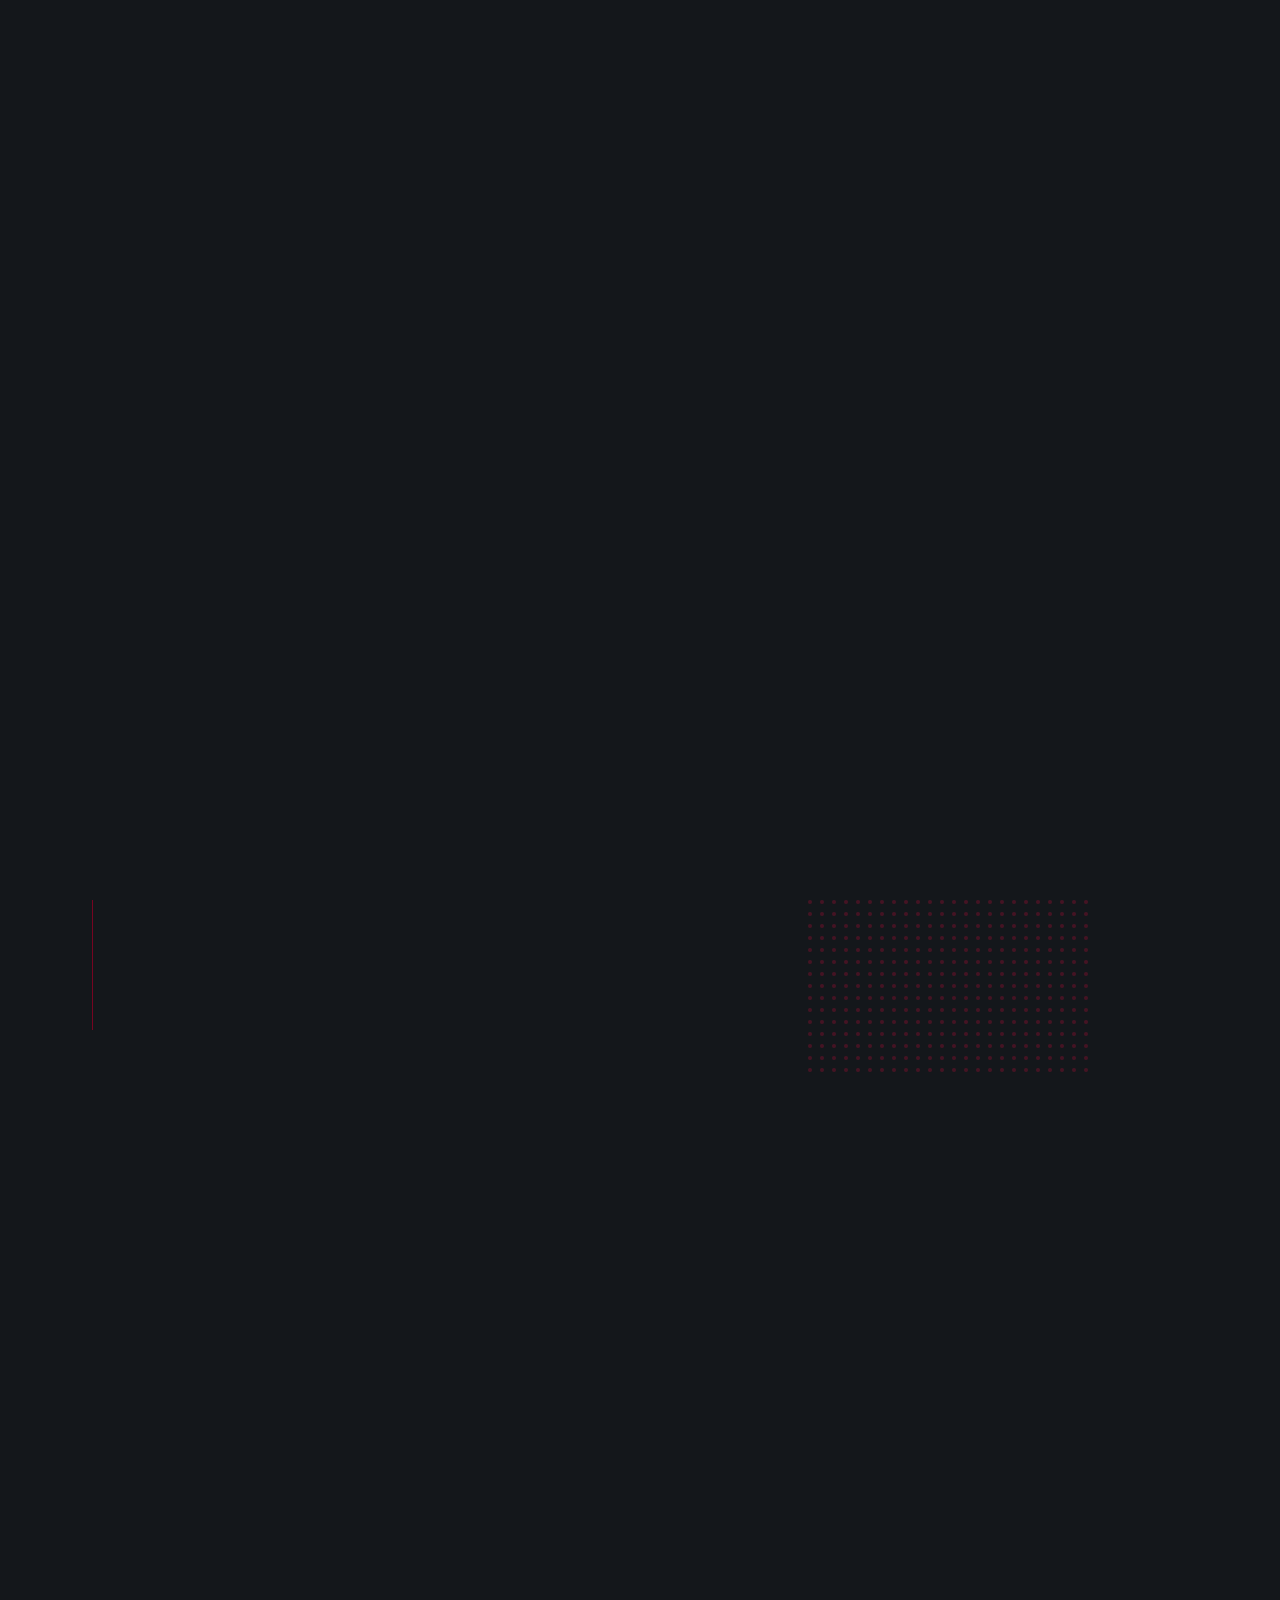
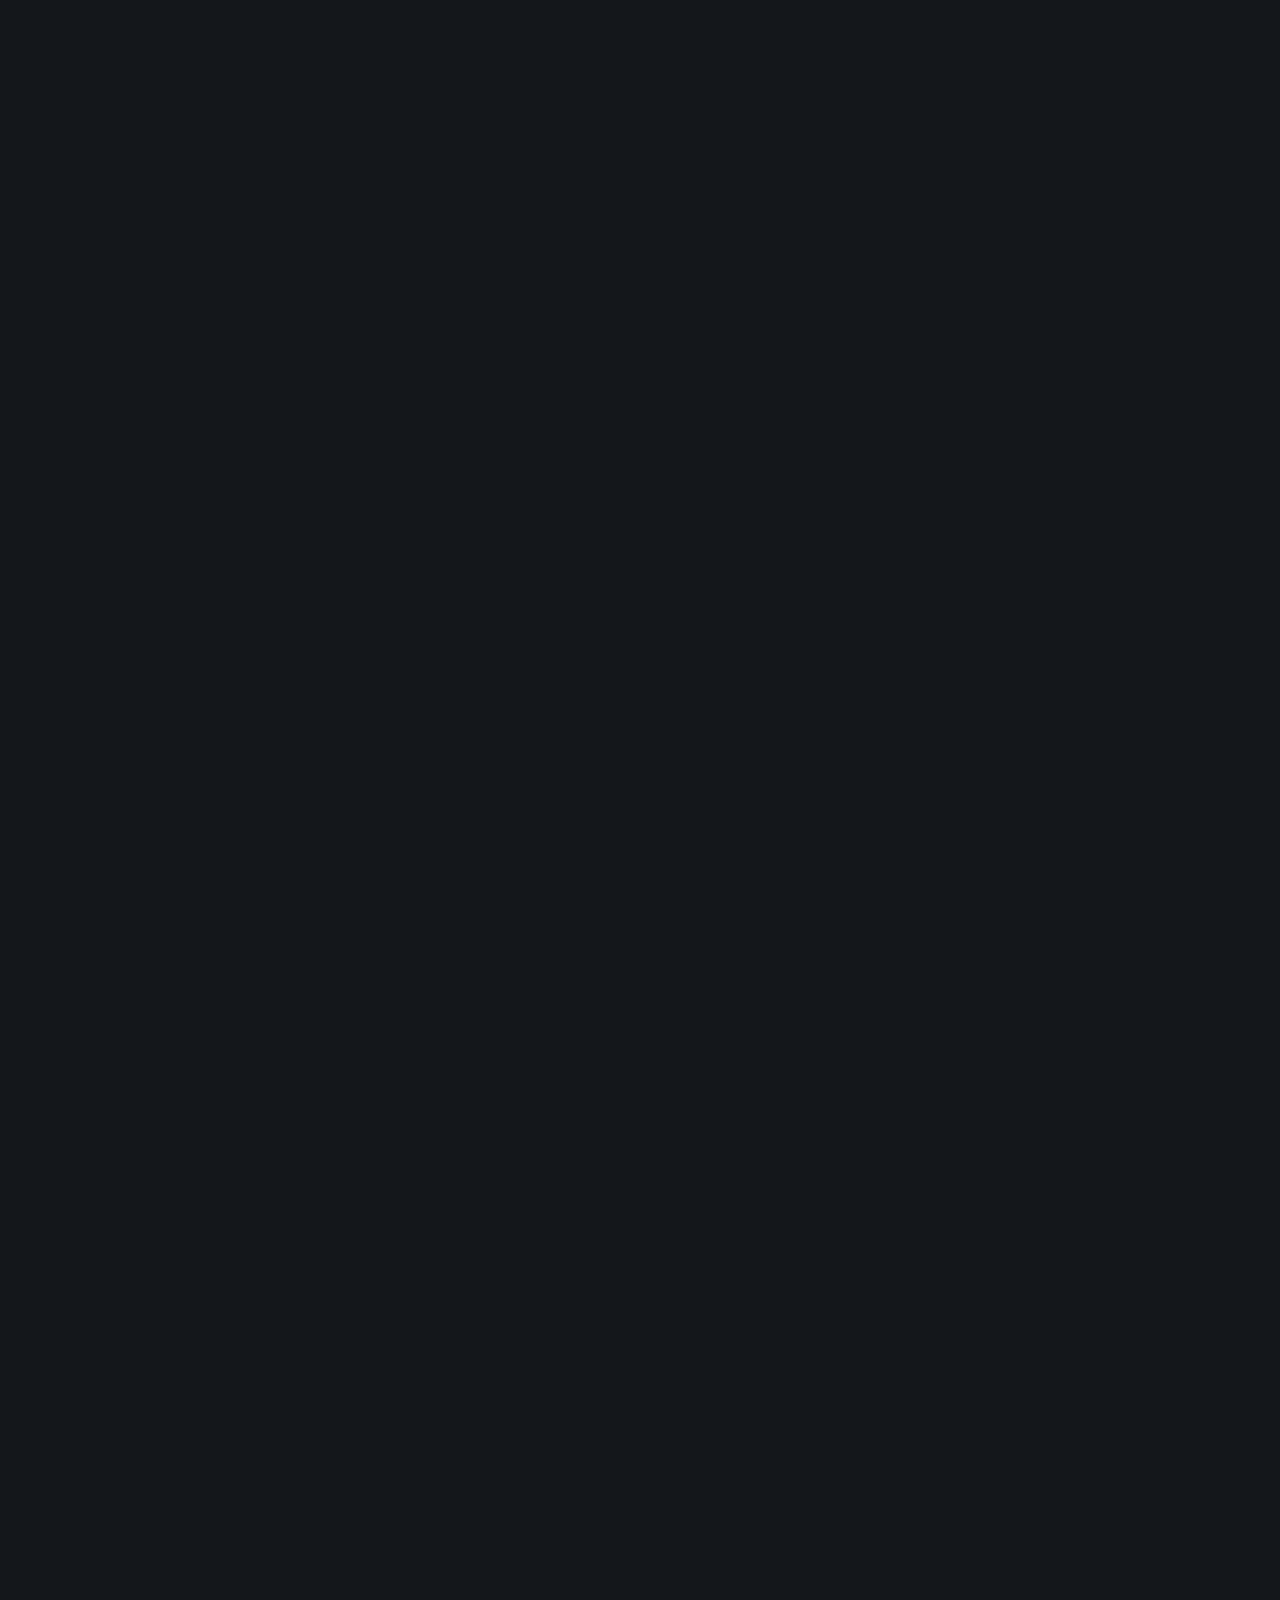
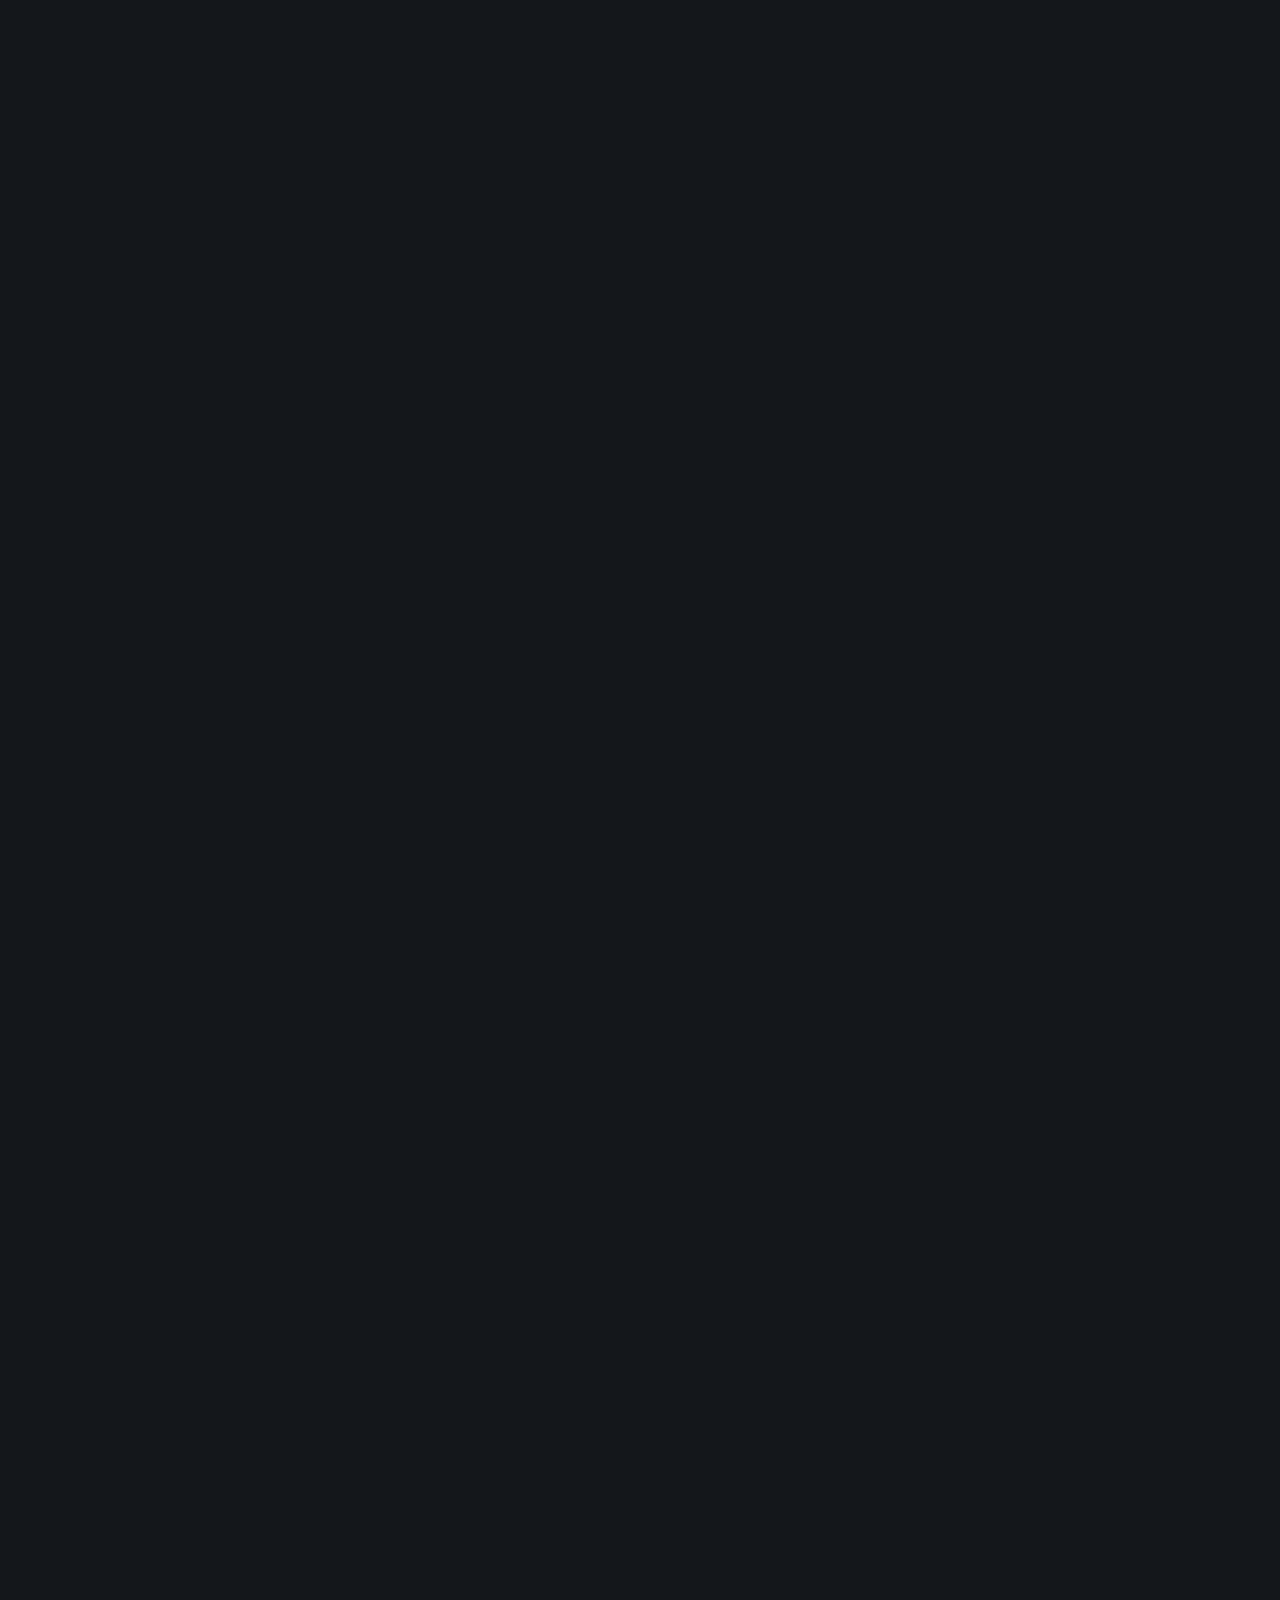
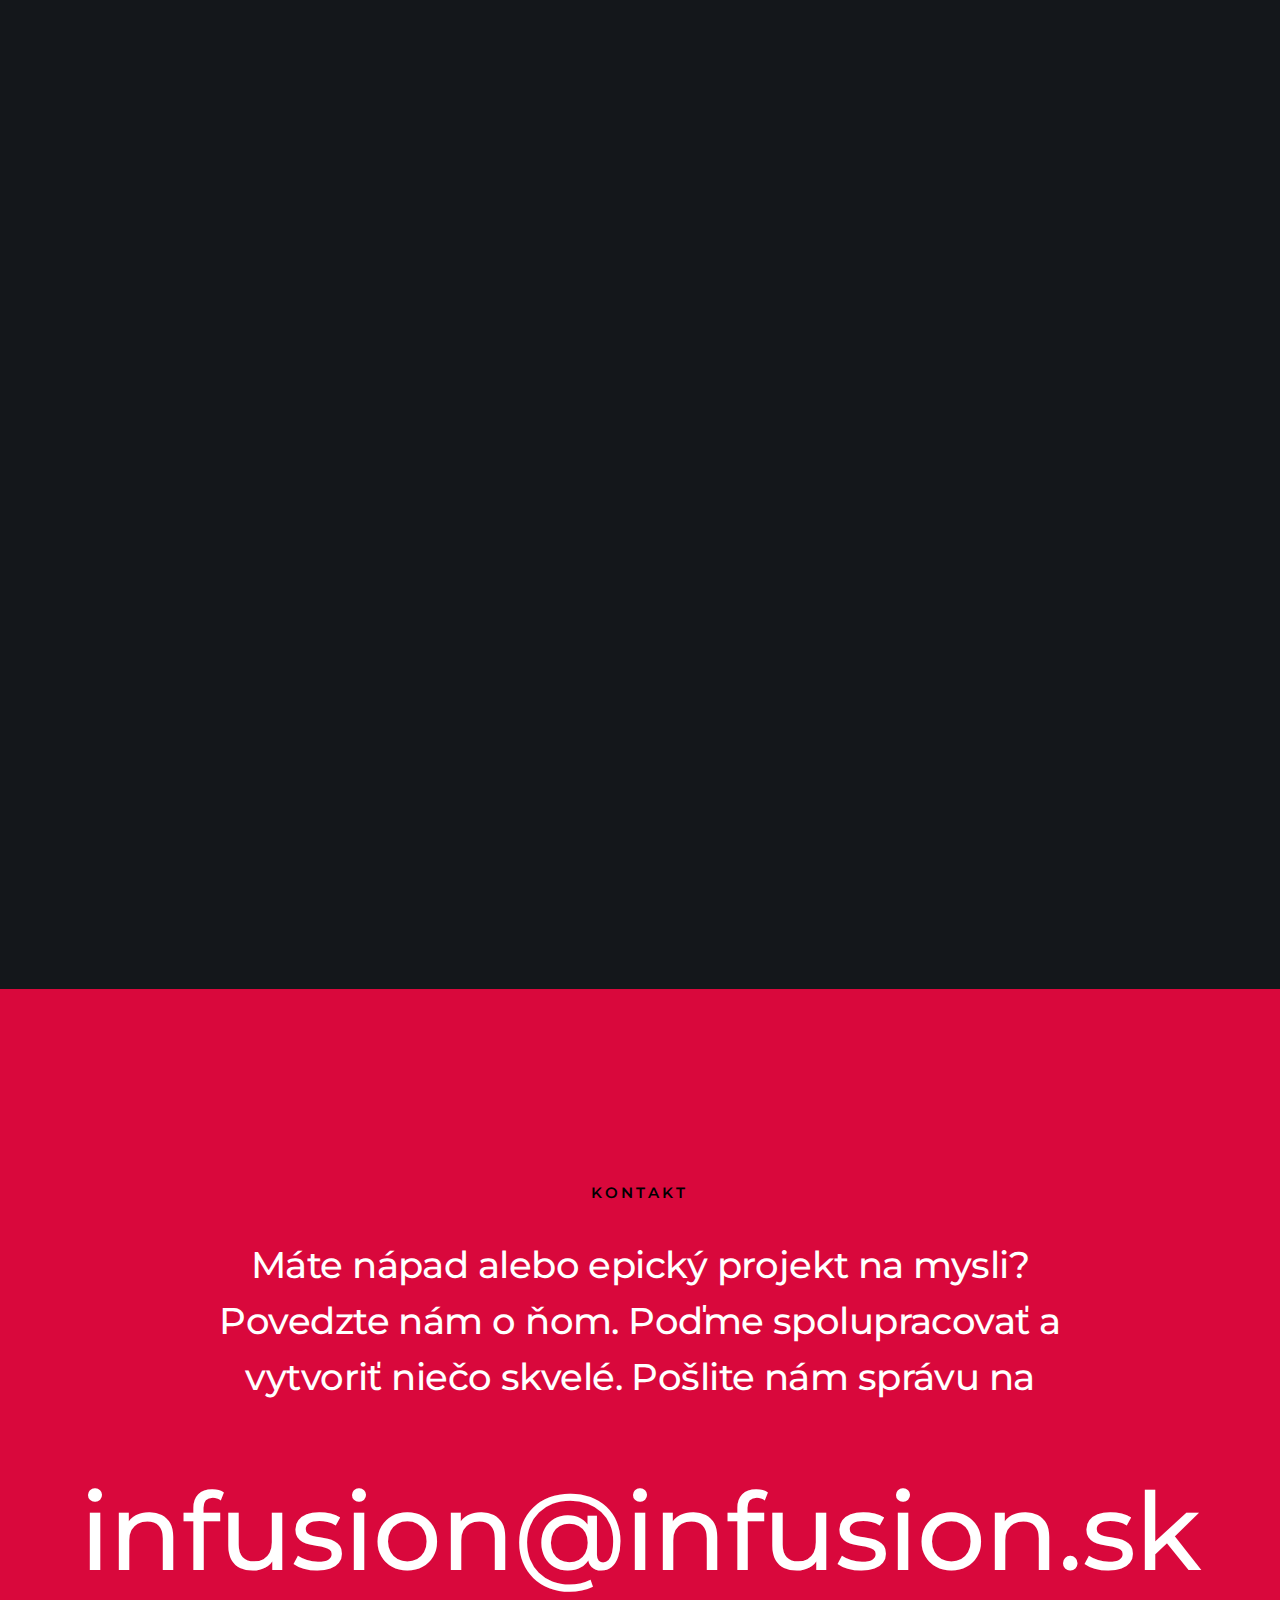
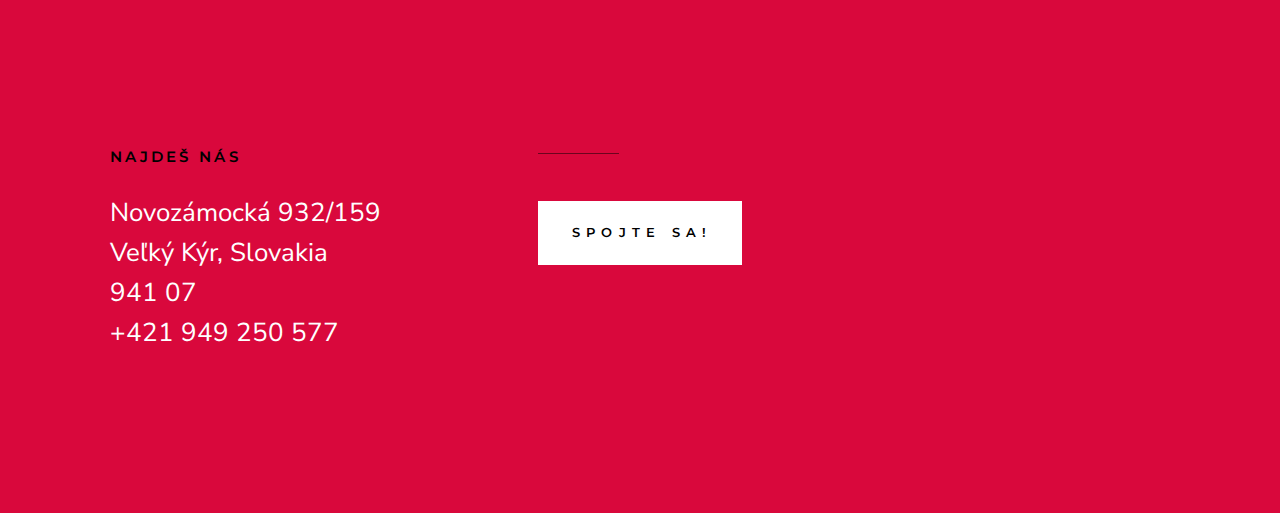
==== index.html @ 1649aeca "email update in the footer" ====
<!DOCTYPE html>
<html class="no-js" lang="sk">
<head>

    <!--- basic page needs
    ================================================== -->
    <meta charset="utf-8">
    <title>Infusion</title>
    <meta name="description" content="">
    <meta name="viewport" content="width=device-width, initial-scale=1.0">
    <title>Language Toggle</title>
    <link rel="stylesheet" href="styles.css">
    <meta name="author" content="">

    <!-- mobile specific metas
    ================================================== -->
    <meta name="viewport" content="width=device-width, initial-scale=1">

    <!-- CSS
    ================================================== -->
    <link rel="stylesheet" href="css/styles.css">
    <link rel="stylesheet" href="css/vendor.css">

    <!-- script
    ================================================== -->
    <script src="js/modernizr.js"></script>
    <script defer src="js/fontawesome/all.min.js"></script>

    <!-- favicons
    ================================================== -->
    <link rel="apple-touch-icon" sizes="180x180" href="apple-touch-icon.png">
    <link rel="icon" type="image/png" sizes="32x32" href="favicon-32x32.png">
    <link rel="icon" type="image/png" sizes="16x16" href="favicon-16x16.png">
    <link rel="manifest" href="site.webmanifest">

</head>

<body id="top">


    <!-- preloader
    ================================================== -->
    <div id="preloader">
        <div id="loader" class="dots-fade">
            <div></div>
            <div></div>
            <div></div>
        </div>
    </div>


    <!-- header
    ================================================== -->
    <header class="s-header">

        <div class="s-header__logo">
            <a href="index_sk.html">
                <img src="images/white_infusion.svg" alt="Homepage">
            </a>
        </div>

        <div class="s-header__content">
    
            <nav class="s-header__nav-wrap">
                <ul class="s-header__nav">
                    <li><a class="smoothscroll" href="#hero" title="Intro">Domov</a></li>
                    <li><a class="smoothscroll" href="#about" title="About">O nás</a></li>
                    <li><a class="smoothscroll" href="#services" title="Services">Služby</a></li>
                    <!-- <li><a class="smoothscroll" href="#portfolio" title="Works">Naše Práce</a></li> -->
                    <li><a class="smoothscroll" href="#Contact" title="Contact">Kontakt</a></li>
                    <!-- <li><a  href="index_en.html" title="English">ENG</a></li> -->
                </ul>
            </nav> <!-- end s-header__nav-wrap -->

            <a href="mailto:infusion@infusion.sk" class="btn btn--primary btn--small">
                <svg xmlns="http://www.w3.org/2000/svg" width="24" height="24" viewBox="0 0 24 24"><path d="M24 0l-6 22-8.129-7.239 7.802-8.234-10.458 7.227-7.215-1.754 24-12zm-15 16.668v7.332l3.258-4.431-3.258-2.901z"/></svg>
                Kontaktujte nás
            </a>

        </div> <!-- end header-content -->

        <a class="s-header__menu-toggle" href="#0"><span>Menu</span></a>

    </header> <!-- end s-header -->


    <!-- hero
    ================================================== -->
    <section id="hero" class="s-hero target-section">

        <div class="s-hero__bg">
            <div class="gradient-overlay"></div>
        </div>

        <div class="row s-hero__content">
            <div class="column">

                <h1>Ahoj.</h1>
                <div class="s-hero__content-about">

                    <p>
                    Vitajte v Infusion!<br>
                    Vytvárame <b>Web stránky</b>,<br>
                    vlastný dizajn pre <b>Logo</b> a <b>Vizitku</b><br>
                    A tiež pomôžeme s 
                     <b>Dátovou Analýzou.</b>
                    </p>
                    <footer>
                        <div class="s-hero__content-social">
                            <!-- <a href="#0"><i class="fab fa-facebook-f" aria-hidden="true"></i></a> -->
                            <!-- <a href="#0"><i class="fab fa-twitter" aria-hidden="true"></i></a> -->
                            <!-- <a href="#0"><i class="fab fa-instagram" aria-hidden="true"></i></a> -->
                            <!-- <a href="#0"><i class="fab fa-dribbble" aria-hidden="true"></i></a> -->
                        </div>
                    </footer>
                </div>

            </div>
        </div>
<!-- 
        <div class="s-hero__video">
            <a class="s-hero__video-link" href="https://player.vimeo.com/video/117310401?color=01aef0&amp;title=0&amp;byline=0&amp;portrait=0" data-lity="">
                <svg xmlns="http://www.w3.org/2000/svg" width="24" height="24" viewBox="0 0 24 24"><path d="M21 12l-18 12v-24z"/></svg>
                <span class="s-hero__video-text">Play Video</span>
            </a>
        </div>  -->
          



        <div class="s-hero__scroll">
            <a href="#about" class="s-hero__scroll-link smoothscroll">
                Scroll Down
            </a>
        </div>

    </section> <!-- end s-hero -->


    <!-- about
    ================================================== -->
    <section id="about" class="s-about">

        <div class="horizontal-line"></div>

        <div class="row">
            <div class="column large-12">

                <div class="section-title" data-num="01" data-aos="fade-up">
                    <h3 class="h6">Kto sme</h3>
                </div>

            </div>

            <div class="column large-6 w-900-stack s-about__intro-text">
                <h1 class="display-1" data-aos="fade-up">
                    <b>INFUSION</b> je digitálna spoločnosť so sídlom na Slovensku, ktorá pomáha firmám a podnikateľom rásť a napredovať.
                    <br> </br>
                </h1>

                <p class="lead" data-aos="fade-up">
                    Vytvorenie webovej stránky, dizajn vlastného loga alebo dizajn vlastnej vizitky sú v tejto dobe potrebné nástroje na prilákanie klientov.
                    Ak klientov už máte, možno potrebujete konzultáciu alebo developera pre dátové riešenia alebo reportingu. V spoločnosti <b>INFUSION</b> Vám pomôžeme nastaviť procesy na mieru.
                    <!-- Pri týchto službách sa Častokrát stretávame s vysokými cenami. -->
                    <!-- V spoločnosti <b>INFUSION</b> ti pomôžeme nastaviť tvoje repetitívne tásky tak aby boli efektívne a aby si mali prehľad o tvojom biznise. -->
                </p>
            </div>

            <div class="column large-6 w-900-stack s-about__photo-block">
                <div class="s-about__photo" data-aos="fade-up"></div>
            </div>
        </div>

        <div class="row block-large-1-2 block-tab-full s-about__process item-list">
            <div class="column item item-process" data-aos="fade-up">
                <h3 class="item-title">Define</h3>
                <p>
                <!-- Každý skvelý projekt začína jasným porozumením. 
                Ponoríme sa hlboko do tvojich obchodných potrieb, publika a cieľov, aby sme definovali rozsah a účel tvojho projektu. 
                Či už potrebuješ modernú webovú stránku, použiteľné informácie z údajov alebo oboje, zabezpečíme pevný základ zosúladením našich stratégií s tvojimi cieľmi. 
                Tento krok vytvára pôdu pre úspech tým, že poskytuje jasnosť a zameranie. -->
                Každý skvelý projekt začína jasným porozumením. V Infusion si prechádzame ideu alebo problém, ktorému čelíte aby sme mohli správne nastaviť stratégiu developmentu.
                </p>
            </div>
            <div class="column item item-process" data-aos="fade-up">
                <h3 class="item-title">Design</h3>
                <p>
                    <!-- S definovanou víziou sa posúvame ku kreativite. 
                    Náš tím vytvára úžasné dizajny zamerané na používateľa, ktoré odrážajú osobnosť vašej značky a rezonujú u vášho publika. 
                    Od drôtových modelov až po vysoko verné makety, každý detail je starostlivo naplánovaný, aby sa vytvoril bezproblémový a pútavý zážitok.
                    Vaša webová stránka alebo analytický panel bude nielen vyzerať úžasne, ale bude tiež poskytovať intuitívnu a príjemnú cestu používateľa. -->
                    Ak je vízia jasná, s klientom si prechádzame navrhované riešenia, detaily a funkčnosť produktu, ktorú vytvárame. Odsúhlasené nápady presúvame ďalej do fázy tri.
                </p>
            </div>
            <div class="column item item-process" data-aos="fade-up">
                <h3 class="item-title">Build</h3>
                <p>
                    <!-- Dizajn sa v tejto fáze stretáva s technológiou. 
                    Vyvíjame robustné, pohotové a škálovateľné riešenia prispôsobené vašim potrebám. 
                    Naše webové stránky sú vytvorené tak, aby fungovali bezchybne na všetkých zariadeniach, zatiaľ čo naše nástroje na analýzu údajov poskytujú užitočné informácie, ktoré vám pomôžu pri rozhodovaní. 
                    Od čistého kódu až po špičkové funkcie zaisťujeme, že vaše digitálne riešenia budú pripravené na budúcnosť a budú v súlade s najnovšími priemyselnými štandardmi. -->
                    Tretia fáza developmentu spočíva v samotnom budovaní produktu pre klienta a jeho testovanie, kde klienti testujú a hodnotia produkt, ktorý sme vytvorili.
                </p>
            </div>
            <div class="column item item-process" data-aos="fade-up">
                <h3 class="item-title">Launch</h3>
                <p>
                    <!-- Keď je všetko otestované a zdokonalené, je čas podeliť sa o svoj projekt so svetom. 
                    Proces spustenia zvládame precízne, zabezpečujeme hladké nasadenie a nulové prestoje. 
                    Naša práca tam však nekončí – poskytujeme nepretržitú podporu na monitorovanie výkonu, implementáciu aktualizácií a nepretržitú optimalizáciu vášho webu alebo analytického riešenia pre rast a úspech. -->
                    Spokojnosť našich klientov je veľmi dôležitá, a preto do tejto fázy prechadzajú projekty, ktoré sú plne otestované a funkčné, pripravené pre koncových užívateľov. 
                </p>
            </div>
        </div>

    </section> <!-- end s-about -->


    <!-- services
    ================================================== -->
    <section id="services" class="s-services">

        <div class="row">
            <div class="column large-12">
                <div class="section-title" data-num="02" data-aos="fade-up">
                    <h3 class="h6">Naša expertíza</h3>
                </div>
            </div>
            <div class="column large-6 w-900-stack">
                <h1 class="display-1" data-aos="fade-up">
                    Dovoľte, aby sme Vám pomohli dosiahnuť ciele pomocou riešení na mieru vytvorených pre rast a úspech. 
                </h1>
            </div>
            <div class="column large-6 w-900-stack">
                <p class="lead" data-aos="fade-up">
                    V <b>INFUSION</b>
                    sa špecializujeme na vytváranie jednoduchých dizajnov a dátových riešení pre užívateľov, ako aj pre developerov. 
                    Od Web stránok po komplexné dátové riešenia a ich reporting, naša spoločnosť zaistí Vašu digitálnu prítomnosť na trhu a pomôže s automatizáciou každodenných úloh a s optimalizáciou procesov. 
                    <!-- Dovoľ, aby sme ti pomohli dosiahnuť ciele pomocou riešení na mieru vytvorených pre rast a úspech. -->
                </p>
            </div>
        </div>

        <div class="row block-large-1-2 block-tab-full s-services__services item-list">
            <div class="column item item-service" data-aos="fade-up">
                <span class="service-icon service-icon--product-design"></span>
                <h3 class="item-title">Web Stránky</h3>
                <p>
                    Ponúkame profesionálny vývoj webových stránok na platforme WordPress. 
                    Či už potrebujete osobný blog, firemnú stránku, e-shop alebo osobné portfólio, postaráme sa o responzívny a vizuálne atraktívny dizajn, ktorý bude plne prispôsobený Vašim potrebám. 
                    Naše weby sú jednoduché na správu, optimalizované pre rôzne zariadenia a vytvorené tak, aby podporili rast vašej značky či osobnej prezentácie online.
                </p>
            </div>
            <div class="column item item-service" data-aos="fade-up">
                <span class="service-icon service-icon--branding"></span>
                <h3 class="item-title">Logo</h3>
                <p>
                    Profesionálny dizajn loga, ktorý vystihne jedinečnosť Vašej značky. 
                    Či už začínáte nový projekt, alebo potrebujete osviežiť existujúce logo, postaráme sa o vytvorenie moderného a nezabudnuteľného dizajnu. 
                    Naše logá sú prispôsobené Vašim hodnotám a cieľom, zabezpečujú silnú vizuálnu identitu, ktorá zaujme zákazníkov.
                </p>
            </div>
            <div class="column item item-service" data-aos="fade-up">
                <span class="service-icon service-icon--frontend"></span>
                <h3 class="item-title">Vizitky</h3>
                <p>
                    Vytvoríme pre teba vizitky, ktoré dokonale doplnia nové logo a firemnú identitu. 
                    S dôrazom na detaily navrhneme profesionálny dizajn, ktorý bude konzistentný s Vašim logom a vizuálnou stratégiou. 
                    Naše vizitky sú nielen vizuálne atraktívne, ale aj efektívne v komunikácii hodnôt a profesionality.
                </p>
            </div>
            <div class="column item item-service" data-aos="fade-up">
                <span class="service-icon service-icon--research"></span>
                <h3 class="item-title">MS Excel riešenia</h3>
                <p>
                    Zefektívnujeme Vaše opakujúce sa úlohy v Exceli pomocou makier a VBA, čím ušetríme čas a zjednodušíme procesy. 
                    Vytvárame prehľadné reporty a vizualizácie, ktoré Vám pomôžu lepšie sledovať výkon Vašej firmy a uľahčia rozhodovanie na základe aktuálnych dát.
                </p>
            </div>
            <div class="column item item-service" data-aos="fade-up">
                <span class="service-icon service-icon--illustration"></span>
                <h3 class="item-title">Business Inteligence</h3>
                <p>
                    Spolupracujeme s firmami na vytváraní pokročilých vizualizácií a prehľadných reportov pomocou Power BI, ktoré zjednodušujú analýzu dát a poskytujú aktuálny prehľad o výkonnosti Vašich operácií. 
                    Naše riešenia umožňujú efektívne sledovanie metrík, identifikáciu trendov a podporu lepších rozhodnutí v reálnom čase.
                </p>
            </div>
            <div class="column item item-service" data-aos="fade-up">
                <span class="service-icon service-icon--ecommerce"></span>
                <h3 class="item-title">DBT Development</h3>
                <p>
                    Poskytujeme firmám riešenia na implementáciu a optimalizáciu DBT (Data Build Tool), ktoré umožňujú efektívnu transformáciu a spracovanie dát. 
                    Naše prístupy zabezpečia automatizované a udržateľné dátové procesy, ktoré sú transparentné a ľahko spravovateľné. 
                    Vytvoríme robustné dátové modely a zjednodušíme správu Vašich dátových pipelines.
                </p>
            </div>
            <div class="column item item-service" data-aos="fade-up">
                <span class="service-icon service-icon--data-wanrehousing"></span>
                <h3 class="item-title">Data Warehousing</h3>
                <p>
                    Vytvárame efektívne dátové sklady, ktoré centralizujú a optimalizujú Vaše dáta, čím umožňujú rýchly prístup k relevantným informáciám. 
                    Naše riešenia zjednodušujú analýzu a reporting, a pomôžu lepšie spravovať veľké objemy dát pre informované rozhodovanie.
                </p>
            </div>
            <div class="column item item-service" data-aos="fade-up">
                <span class="service-icon service-icon--sql"></span>
                <h3 class="item-title">SQL & Python</h3>
                <p>
                    Špecializujeme sa na využívanie SQL, Python a PySpark kódov na efektívnu analýzu a spracovanie dát. 
                    Vytvárame prispôsobené skripty a analytické riešenia, ktoré umožňujú spracovať veľké množstvo dát rýchlo a efektívne, čím podporujeme rozhodovanie a optimalizáciu procesov.
                </p>
            </div>
        </div>

    </section> <!-- end s-services -->

    <!-- <section id="portfolio" class="s-portfolio">

        <div class="row s-porfolio__top">
            <div class="column large-6 w-900-stack">
                <div class="section-title" data-num="03" data-aos="fade-up">
                    <h3 class="h6">Naše práce</h3>
                </div>
            </div>
            <div class="column large-6 w-900-stack">
                <h1 class="display-1" data-aos="fade-up">
                    Tu sú niektoré z našich projektov, ktoré sme v poslednom čase zrealizovali. Neváhajte si ich pozrieť.
                </h1>
            </div>
        </div> end s-portfolio__top -->

        <!-- <div class="row s-portfolio__list block-large-1-2 block-tab-full collapse">

            <div class="column" data-aos="fade-up">
                <div class="folio-item">
                    <div class="folio-item__thumb">
                        <a class="folio-item__thumb-link" href="images/portfolio/gallery/g-portfolio.jpg" title="The Red Wheel" data-size="1050x700">
                            <img src="images/portfolio/red-wheel.jpg" 
                                 srcset="images/portfolio/portfolio.jpg 1x, images/portfolio/red-wheel@2x.jpg 2x" alt="">
                        </a>
                    </div>
                    <div class="folio-item__info">
                        <div class="folio-item__cat">Portfolio</div>
                        <h4 class="folio-item__title">Data Engineer</h4><br>
                        <h8></h8>
                    </div>
                    <a href="https://kovaczso.github.io/ZsoltKovac.github.io/" target="_blank" title="Project Link" class="folio-item__project-link">Project Link</a>
                    <div class="folio-item__caption">
                        <p>Portfólio a životopis dátového inžiniera vypracovaný do webovej stránky. Tento projekt bol vytvorený pomocou HTML a CSS. Webová stránka je plne funkčná s možnostou si priamo stiahnúť aktuálny životopis inžiniera. </p>
                    </div>
                </div>
            </div> end column -->
            <!-- <div class="column" data-aos="fade-up">
                <div class="folio-item">
                    <div class="folio-item__thumb">
                        <a class="folio-item__thumb-link" href="images/portfolio/gallery/a.jpg" title="Music Life" data-size="1050x700">
                            <img src="images/portfolio/music-life.jpg" 
                                 srcset="images/portfolio/a.jpg 1x, images/portfolio/music-life@2x.jpg 2x" alt="">
                        </a>
                    </div>
                    <div class="folio-item__info">
                        <div class="folio-item__cat">Design</div>
                        <h4 class="folio-item__title">Infusion Logo</h4>
                    </div> -->
                    <!-- <a href="https://www.behance.net/" target="_blank" title="Project Link" class="folio-item__project-link">Project Link</a> -->
                    <!-- <div class="folio-item__caption">
                        <p>Dizajn náŠho firemného loga a vizitiek.</p>
                    </div>
                </div>
            </div> end column -->
            <!-- <div class="column" data-aos="fade-up">
                <div class="folio-item">
                    <div class="folio-item__thumb">
                        <a class="folio-item__thumb-link" target="_blank" href="images/portfolio/gallery/g-oi-logo.jpg" Title="OI Logo" data-size="1050x700">
                            <img src="images/portfolio/oi-logo.jpg.jpg" 
                                 srcset="images/portfolio/oi-logo.jpg 1x, images/portfolio/oi-logo@2x.jpg 2x" alt="">
                        </a>
                    </div>
                    <div class="folio-item__info">
                        <div class="folio-item__cat">Branding</div>
                        <h4 class="folio-item__title">OI Logo</h4>
                    </div>
                    <a href="https://www.behance.net/"  target="_blank" title="Project Link" class="folio-item__project-link">Project Link</a>
                    <div class="folio-item__caption">
                        <p>Vero molestiae sed aut natus excepturi. Et tempora numquam. Temporibus iusto quo.Unde dolorem corrupti neque nisi.</p>
                    </div>
                </div>
            </div> end column -->
            <!-- <div class="column" data-aos="fade-up">
                <div class="folio-item">
                    <div class="folio-item__thumb">
                        <a class="folio-item__thumb-link" href="images/portfolio/gallery/g-corrugated-sheets.jpg" title="Corrugated Sheets" data-size="1050x700">
                            <img src="images/portfolio/corrugated-sheets.jpg" 
                                 srcset="images/portfolio/corrugated-sheets.jpg 1x, images/portfolio/corrugated-sheets@2x.jpg 2x" alt="">
                        </a>
                    </div>
                    <div class="folio-item__info">
                        <div class="folio-item__cat">Frontend Design</div>
                        <h4 class="folio-item__title">Corrugated Sheets</h4>
                    </div>
                    <a href="https://www.behance.net/"  target="_blank" title="Project Link" class="folio-item__project-link">Project Link</a>
                    <div class="folio-item__caption">
                        <p>Vero molestiae sed aut natus excepturi. Et tempora numquam. Temporibus iusto quo.Unde dolorem corrupti neque nisi.</p>
                    </div>
                </div>
            </div> end column -->
            <!-- <div class="column" data-aos="fade-up">
                <div class="folio-item">
                    <div class="folio-item__thumb">
                        <a class="folio-item__thumb-link" href="images/portfolio/gallery/g-woodcraft.jpg" title="Sand Dunes" data-size="1050x700">
                            <img src="images/portfolio/woodcraft.jpg" 
                                 srcset="images/portfolio/woodcraft.jpg 1x, images/portfolio/woodcraft@2x.jpg 2x" alt="">
                        </a>
                    </div>
                    <div class="folio-item__info">
                        <div class="folio-item__cat">Frontend Design</div>
                        <h4 class="folio-item__title">Wooocraft</h4>
                    </div>
                    <a href="https://www.behance.net/"  target="_blank" title="Project Link" class="folio-item__project-link">
                        Project Link
                    </a>
                    <div class="folio-item__caption">
                        <p>Vero molestiae sed aut natus excepturi. Et tempora numquam. Temporibus iusto quo.Unde dolorem corrupti neque nisi.</p>
                    </div>
                </div>
            </div> end column -->
            <!-- <div class="column" data-aos="fade-up">
                <div class="folio-item">
                    <div class="folio-item__thumb">
                        <a class="folio-item__thumb-link" href="images/portfolio/gallery/g-lamp.jpg" title="The Lamp" data-size="1050x700">
                            <img src="images/portfolio/lamp.jpg" 
                                 srcset="images/portfolio/lamp.jpg 1x, images/portfolio/lamp@2x.jpg 2x" alt="">
                        </a>
                    </div>
                    <div class="folio-item__info">
                        <div class="folio-item__cat">Frontend Design</div>
                        <h4 class="folio-item__title">The Lamp</h4>
                    </div>
                    <a href="https://www.behance.net/" target="_blank" title="Project Link" class="folio-item__project-link">Project Link</a>
                    <div class="folio-item__caption">
                        <p>Vero molestiae sed aut natus excepturi. Et tempora numquam. Temporibus iusto quo.Unde dolorem corrupti neque nisi.</p>
                    </div>
                </div>
            </div> end column -->

        </div> <!-- folio-list -->

    </section> <!-- end s-portfolio -->

    <!-- clients
    ================================================== -->
    <div id="clients" class="section s-clients">

        <div class="row narrower s-clients__top h-text-center">
            <div class="column">
                <h1 class="display-1" data-aos="fade-up">
                Technológie, ktoré využívame na development našich projektov.
                </h1>
            </div>
        </div> <!-- s-clients__top -->

        <div class="row clients-outer">
            <div class="column">
                <div class="clients" data-aos="fade-up">
                    <a href="#0" title="" class="clients__slide"><img src="images/icons/technologies/brand-elementor-svgrepo-com.svg" /></a>
                    <a href="#0" title="" class="clients__slide"><img src="images/icons/technologies/python-svgrepo-com.svg" /></a>
                    <a href="#0" title="" class="clients__slide"><img src="images/icons/technologies/database-sql-svgrepo-com.svg" /></a>
                    <a href="#0" title="" class="clients__slide"><img src="images/icons/technologies/git-svgrepo-com.svg" /></a>
                    <a href="#0" title="" class="clients__slide"><img src="images/icons/technologies/dbt-svgrepo-com.svg" /></a>
                    <a href="#0" title="" class="clients__slide"><img src="images/icons/technologies/vs-code-svgrepo-com.svg" /></a>
                    <a href="#0" title="" class="clients__slide"><img src="images/icons/technologies/wordpress-svgrepo-com.svg" /></a>
                    <a href="#0" title="" class="clients__slide"><img src="images/icons/technologies/css3-01-svgrepo-com.svg" /></a>
                    <a href="#0" title="" class="clients__slide"><img src="images/icons/technologies/html5-01-svgrepo-com.svg" /></a>
                    <a href="#0" title="" class="clients__slide"><img src="images/icons/clients/atom.svg" /></a>

                    <!-- <a href="#0" title="" class="clients__slide"><img src="images/icons/clients/dropbox.svg" /></a>
                    <a href="#0" title="" class="clients__slide"><img src="images/icons/clients/atom.svg" /></a>
                    <a href="#0" title="" class="clients__slide"><img src="images/icons/clients/github.svg" /></a>
                    <a href="#0" title="" class="clients__slide"><img src="images/icons/clients/redhat.svg" /></a>
                    <a href="#0" title="" class="clients__slide"><img src="images/icons/clients/medium.svg" /></a>
                    <a href="#0" title="" class="clients__slide"><img src="images/icons/clients/messenger.svg" /></a>
                    <a href="#0" title="" class="clients__slide"><img src="images/icons/clients/steam.svg" /></a>
                    <a href="#0" title="" class="clients__slide"><img src="images/icons/clients/spotify.svg" /></a> -->
                     
                </div> <!-- end clients -->
            </div> <!-- end column -->
        </div> <!-- end clients-outer -->

        <div class="row testimonials collapse">

            <div class="column large-12">


                
            </div> <!-- end column -->

        </div> <!-- end row -->


    </div> <!-- end s-clients -->


    <!-- contact
    ================================================== -->
    <section id="Contact" class="s-contact">

        <div class="row narrower s-contact__top h-text-center">
            <div class="column">
                <h3 class="h6">Kontakt</h3>
                <h1 class="display-1">
                Máte nápad alebo epický projekt na mysli? 
                Povedzte nám o ňom. 
                Poďme spolupracovať a vytvoriť niečo skvelé. Pošlite nám správu na
                </h1>
            </div>
        </div> <!-- s-footer__top -->

        <div class="row h-text-center">
            <div class="column">
                <p class="s-contact__email">
                    <a href="mailto:infusion@infusion.sk">infusion@infusion.sk</a>
                </p>
            </div>
        </div>

    </section>  <!-- end s-contact -->


    <!-- footer
    ================================================== -->
    <footer class="s-footer">
        <div class="row row-y-top">

            <div class="column large-8 medium-12">
                <div class="row">
                    <div class="column large-7 tab-12 s-footer__block">
                        <h4 class="h6">Najdeš nás</h4>
        
                        <p>
                        Novozámocká 932/159 <br>
                        Veľký Kýr, Slovakia <br>
                        941 07 <br>
                        <a href="tel:+421 949 250 577">+421 949 250 577</a>
                        </p>
                    </div>
        
                    <!-- <div class="column large-5 tab-12 s-footer__block">
                        <h4 class="h6">Sleduj nás</h4 class="h6">
        
                        <ul class="s-footer__list">
                            <li><a href="#0">Facebook</a></li> -->
                            <!-- <li><a href="#0">Twitter</a></li> -->
                            <!-- <li><a href="#0">Instagram</a></li> -->
                            <!-- <li><a href="#0">Dribbble</a></li> -->
                        <!-- </ul>
                    </div>
                </div>
            </div> -->

            <div class="column large-4 medium-12 s-footer__block--end">
                <a href="mailto:infusion@infusion.sk" class="btn h-full-width">Spojte sa!</a>

                <div class="ss-copyright">
                    <span></span> 
                    <!-- <span>Design by <a href="https://www.styleshout.com/">StyleShout</a> Distribution By <a href="https://themewagon.com">ThemeWagon</a></span> -->
                </div>
            </div>

            <div class="ss-go-top">
                <a class="smoothscroll" title="Back to Top" href="#top">
                    top
                </a>
            </div> <!-- end ss-go-top -->

        </div>
    </footer>
    

    <!-- photoswipe background
    ================================================== -->
    <div aria-hidden="true" class="pswp" role="dialog" tabindex="-1">

        <div class="pswp__bg"></div>
        <div class="pswp__scroll-wrap">

            <div class="pswp__container">
                <div class="pswp__item"></div>
                <div class="pswp__item"></div>
                <div class="pswp__item"></div>
            </div>

            <div class="pswp__ui pswp__ui--hidden">
                <div class="pswp__top-bar">
                    <div class="pswp__counter"></div><button class="pswp__button pswp__button--close" title="Close (Esc)"></button> <button class="pswp__button pswp__button--share" title=
                    "Share"></button> <button class="pswp__button pswp__button--fs" title="Toggle fullscreen"></button> <button class="pswp__button pswp__button--zoom" title=
                    "Zoom in/out"></button>
                    <div class="pswp__preloader">
                        <div class="pswp__preloader__icn">
                            <div class="pswp__preloader__cut">
                                <div class="pswp__preloader__donut"></div>
                            </div>
                        </div>
                    </div>
                </div>
                <div class="pswp__share-modal pswp__share-modal--hidden pswp__single-tap">
                    <div class="pswp__share-tooltip"></div>
                </div><button class="pswp__button pswp__button--arrow--left" title="Previous (arrow left)"></button> <button class="pswp__button pswp__button--arrow--right" title=
                "Next (arrow right)"></button>
                <div class="pswp__caption">
                    <div class="pswp__caption__center"></div>
                </div>
            </div>

        </div>

    </div> <!-- end photoSwipe background -->


    <!-- Java Script
    ================================================== -->
    <script src="js/jquery-3.2.1.min.js"></script>
    <script src="js/plugins.js"></script>
    <script src="js/main.js"></script>

</body>

</html>
---- css/styles.css ----
/* =================================================================== 
 * Flare Main Stylesheet
 * Template Ver. 1.0.0
 * 03-19-2020
 * ------------------------------------------------------------------
 *
 * TOC:
 * # settings and variables
 *      ## fonts
 *      ## colors
 *      ## vertical spacing and typescale
 *      ## grid variables
 * # normalize
 * # basic/base setup styles
 *      ## media
 *      ## typography resets
 *      ## links
 *      ## inputs
 * # Grid v3.0.0
 *      ## medium screen devices
 *      ## tablets
 *      ## mobile devices
 *      ## small mobile devices <= 400px
 * # block grids
 *      ## block grids - medium screen devices
 *      ## block grids - tablets
 *      ## block grids - mobile devices
 *      ## block grids - small mobile devices <= 400px
 * # MISC
 * # custom grid, block grid STACK breakpoints 
 * # base style overrides
 *      ## links
 * # typography & general theme styles
 *      ## lists
 *      ## responsive video container
 *      ## floated image
 *      ## tables
 *      ## spacing
 * # preloader
 * # forms 
 *      ## style placeholder text
 *      ## change autocomplete styles in Chrome
 * # buttons
 * # additional components
 *      ## additional typo styles
 *      ## skillbars
 *      ## alert box
 * # common and reusable styles
 *      ## item list 
 *      ## slick slider 
 * # site header
 *      ## header logo
 *      ## main navigation
 *      ## mobile menu toggle
 *      ## header contact button
 * # hero
 *      ## hero content
 *      ## hero video
 *      ## hero scroll
 *      ## animate intro content
 *      ## animations
 * # about
 *      ## about photo
 *      ## about process
 * # services
 * # portfolio
 *      ## portfolio list
 * # clients
 *      ## clients slider
 *      ## testimonials
 * # contact
 * # footer
 *      ## footer block
 *      ## footer list
 *      ## copyright
 *      ## go top
 *
 * ------------------------------------------------------------------ */



/* ===================================================================
 * # settings and variables
 *
 * ------------------------------------------------------------------- */

/* ------------------------------------------------------------------- 
 * ## fonts
 * ------------------------------------------------------------------- */

@import url("https://fonts.googleapis.com/css?family=Montserrat:300,300i,400,400i,500,500i,600,600i,700,700i|Nunito+Sans:300,300i,400,400i,600,600i,700,700i&display=swap");

:root {
    --font-1: "Nunito Sans", sans-serif;
    --font-2: "Montserrat", sans-serif;

    /* monospace
     */
    --font-mono: Consolas, "Andale Mono", Courier, "Courier New", monospace;
}


/* ------------------------------------------------------------------- 
 * ## colors
 * ------------------------------------------------------------------- */
:root {

    /* color-1(#d9083c)
     * color-2(#eb5e55)
     * color-3(#f2d0a4)
     */
    --color-1: hsla(345, 93%, 44%, 1);
    --color-2: hsla(4, 79%, 63%, 1);
    --color-3: hsla(34, 75%, 80%, 1);

    /* theme color variations
     */
    --color-1-lighter: hsla(345, 93%, 64%, 1);
    --color-1-light  : hsla(345, 93%, 54%, 1);
    --color-1-dark   : hsla(345, 93%, 34%, 1);
    --color-1-darker : hsla(345, 93%, 24%, 1);
    --color-2-lighter: hsla(4, 79%, 83%, 1);
    --color-2-light  : hsla(4, 79%, 73%, 1);
    --color-2-dark   : hsla(4, 79%, 53%, 1);
    --color-2-darker : hsla(4, 79%, 43%, 1);

    /* feedback colors
     * color-error(#ffd1d2), color-success(#c8e675), 
     * color-info(#d7ecfb), color-notice(#fff099)
     */
    --color-error          : hsla(359, 100%, 91%, 1);
    --color-success        : hsla(76, 69%, 68%, 1);
    --color-info           : hsla(205, 82%, 91%, 1);
    --color-notice         : hsla(51, 100%, 80%, 1);
    --color-error-content  : hsla(359, 50%, 50%, 1);
    --color-success-content: hsla(76, 29%, 28%, 1);
    --color-info-content   : hsla(205, 32%, 31%, 1);
    --color-notice-content : hsla(51, 30%, 30%, 1);

    /* shades 
     * generated using 
     * Tint & Shade Generator 
     * (https://maketintsandshades.com/)
     */
    --color-black  : #000000;
    --color-gray-19: #0b0b0c;
    --color-gray-18: #161719;
    --color-gray-17: #202225;
    --color-gray-16: #2b2e32;
    --color-gray-15: #363a3f;
    --color-gray-14: #41454b;
    --color-gray-13: #4c5158;
    --color-gray-12: #565c64;
    --color-gray-11: #616871;
    --color-gray-10: #6c737d;
    --color-gray-9 : #7b818a;
    --color-gray-8 : #898f97;
    --color-gray-7 : #989da4;
    --color-gray-6 : #a7abb1;
    --color-gray-5 : #b6b9be;
    --color-gray-4 : #c4c7cb;
    --color-gray-3 : #d3d5d8;
    --color-gray-2 : #e2e3e5;
    --color-gray-1 : #f0f1f2;
    --color-white  : #ffffff;

    /* text
     */
    --color-text       : var(--color-gray-10);
    --color-text-dark  : var(--color-white);
    --color-text-light : var(--color-gray-12);
    --color-placeholder: var(--color-gray-11);

    /* buttons
     */
    --color-btn                   : var(--color-gray-15);
    --color-btn-text              : var(--color-white);
    --color-btn-hover             : var(--color-white);
    --color-btn-hover-text        : var(--color-black);
    --color-btn-primary           : var(--color-1);
    --color-btn-primary-text      : var(--color-white);
    --color-btn-primary-hover     : var(--color-white);
    --color-btn-primary-hover-text: var(--color-black);
    --color-btn-stroke            : var(--color-white);
    --color-btn-stroke-text       : var(--color-white);
    --color-btn-stroke-hover      : var(--color-white);
    --color-btn-stroke-hover-text : var(--color-black);

    /* others
     */
    --color-body  : var(--color-1);
    --color-bg    : #14171B;
    --color-border: var(--color-gray-17);
}


/* ------------------------------------------------------------------- 
 * ## vertical spacing and typescale
 * ------------------------------------------------------------------- */
:root {

    /* spacing
     * base font size: 18px 
     * vertical space unit : 32px
     */
    --base-size     : 62.5%;
    --base-font-size: 1.8rem;
    --space         : 3.2rem;

    /* vertical spacing 
     */
    --vspace-0_25: calc(0.25 * var(--space));
    --vspace-0_5 : calc(0.5 * var(--space));
    --vspace-0_75: calc(0.75 * var(--space));
    --vspace-1   : calc(var(--space));
    --vspace-1_25: calc(1.25 * var(--space));
    --vspace-1_5 : calc(1.5 * var(--space));
    --vspace-1_75: calc(1.75 * var(--space));
    --vspace-2   : calc(2 * var(--space));
    --vspace-2_5 : calc(2.5 * var(--space));
    --vspace-3   : calc(3 * var(--space));
    --vspace-3_5 : calc(3.5 * var(--space));
    --vspace-4   : calc(4 * var(--space));

    /* type scale
     * ratio 1:2 | base: 18px
     * -------------------------------------------------------
     *
     * --text-display-3 = (77.40px)
     * --text-display-2 = (64.50px)
     * --text-display-1 = (53.75px)
     * --text-xxxl      = (44.79px)
     * --text-xxl       = (37.32px)
     * --text-xl        = (31.10px)
     * --text-lg        = (25.92px)
     * --text-md        = (21.60px)
     * --text-size      = (18.00px) BASE
     * --text-sm        = (15.00px)
     * --text-xs        = (12.50px)
     *
     * -------------------------------------------------------
     */
    --text-scale-ratio: 1.2;
    --text-size       : var(--base-font-size);
    --text-xs         : calc((var(--text-size) / var(--text-scale-ratio)) / var(--text-scale-ratio));
    --text-sm         : calc(var(--text-xs) * var(--text-scale-ratio));
    --text-md         : calc(var(--text-sm) * var(--text-scale-ratio) * var(--text-scale-ratio));
    --text-lg         : calc(var(--text-md) * var(--text-scale-ratio));
    --text-xl         : calc(var(--text-lg) * var(--text-scale-ratio));
    --text-xxl        : calc(var(--text-xl) * var(--text-scale-ratio));
    --text-xxxl       : calc(var(--text-xxl) * var(--text-scale-ratio));
    --text-display-1  : calc(var(--text-xxxl) * var(--text-scale-ratio));
    --text-display-2  : calc(var(--text-display-1) * var(--text-scale-ratio));
    --text-display-3  : calc(var(--text-display-2) * var(--text-scale-ratio));

    /* default button height
     */
    --vspace-btn: var(--vspace-2);
}

/* on mobile devices below 480px
 */
@media screen and (max-width: 480px) {
    :root {
        --base-font-size: 1.6rem;
        --space         : 2.8rem;
    }
}


/* ------------------------------------------------------------------- 
 * ## grid variables
 * ------------------------------------------------------------------- */
:root {

    /* widths for rows and containers
     */
    --width-full    : 100%;
    --width-max     : 1200px;
    --width-wide    : 1400px;
    --width-wider   : 1600px;
    --width-widest  : 1800px;
    --width-narrow  : 1000px;
    --width-narrower: 900px;
    --width-grid-max: var(--width-max);

    /* gutters
     */
    --gutter-lg : 2rem;
    --gutter-md : 1.6rem;
    --gutter-mob: 1rem;
}



/* ==========================================================================
 * # normalize
 * normalize.css v8.0.1 | MIT License |
 * github.com/necolas/normalize.css
 *
 * -------------------------------------------------------------------------- */

/* ------------------------------------------------------------------- 
 * ## document
 * ------------------------------------------------------------------- */

/* 1. Correct the line height in all browsers.
 * 2. Prevent adjustments of font size after orientation changes in iOS.*/

html {
    line-height: 1.15;
    /* 1 */
    -webkit-text-size-adjust: 100%;
    /* 2 */
}

/* ------------------------------------------------------------------- 
 * ## sections
 * ------------------------------------------------------------------- */

/* Remove the margin in all browsers. */

body {
    margin: 0;
}

/* Render the `main` element consistently in IE. */

main {
    display: block;
}

/* Correct the font size and margin on `h1` elements within `section` and
 * `article` contexts in Chrome, Firefox, and Safari. */

h1 {
    font-size: 2em;
    margin: 0.67em 0;
}

/* ------------------------------------------------------------------- 
 * ## grouping
 * ------------------------------------------------------------------- */

/* 1. Add the correct box sizing in Firefox.
 * 2. Show the overflow in Edge and IE. */

hr {
    -webkit-box-sizing: content-box;
    box-sizing: content-box;
    /* 1 */
    height: 0;
    /* 1 */
    overflow: visible;
    /* 2 */
}

/* 1. Correct the inheritance and scaling of font size in all browsers.
 * 2. Correct the odd `em` font sizing in all browsers. */

pre {
    font-family: monospace, monospace;
    /* 1 */
    font-size: 1em;
    /* 2 */
}

/* ------------------------------------------------------------------- 
 * ## text-level semantics
 * ------------------------------------------------------------------- */

/* Remove the gray background on active links in IE 10. */

a {
    background-color: transparent;
}

/* 1. Remove the bottom border in Chrome 57-
 * 2. Add the correct text decoration in Chrome, Edge, IE, Opera, and Safari. */

abbr[title] {
    border-bottom: none;
    /* 1 */
    text-decoration: underline;
    /* 2 */
    -webkit-text-decoration: underline dotted;
    text-decoration: underline dotted;
    /* 2 */
}

/* Add the correct font weight in Chrome, Edge, and Safari. */

b, strong {
    font-weight: bolder;
}

/* 1. Correct the inheritance and scaling of font size in all browsers.
 * 2. Correct the odd `em` font sizing in all browsers. */

code, kbd, samp {
    font-family: monospace, monospace;
    /* 1 */
    font-size: 1em;
    /* 2 */
}

/* Add the correct font size in all browsers. */

small {
    font-size: 80%;
}

/* Prevent `sub` and `sup` elements from affecting the line height in
 * all browsers. */

sub, sup {
    font-size: 75%;
    line-height: 0;
    position: relative;
    vertical-align: baseline;
}

sub {
    bottom: -0.25em;
}

sup {
    top: -0.5em;
}

/* ------------------------------------------------------------------- 
 * ## embedded content
 * ------------------------------------------------------------------- */

/* Remove the border on images inside links in IE 10. */

img {
    border-style: none;
}

/* ------------------------------------------------------------------- 
 * ## forms
 * ------------------------------------------------------------------- */

/* 1. Change the font styles in all browsers.
 * 2. Remove the margin in Firefox and Safari. */

button, input, optgroup, select, textarea {
    font-family: inherit;
    /* 1 */
    font-size: 100%;
    /* 1 */
    line-height: 1.15;
    /* 1 */
    margin: 0;
    /* 2 */
}

/* Show the overflow in IE.
 * 1. Show the overflow in Edge. */

button, input {
    /* 1 */
    overflow: visible;
}

/* Remove the inheritance of text transform in Edge, Firefox, and IE.
 * 1. Remove the inheritance of text transform in Firefox. */

button, select {
    /* 1 */
    text-transform: none;
}

/* Correct the inability to style clickable types in iOS and Safari. */

button, [type="button"], [type="reset"], [type="submit"] {
    -webkit-appearance: button;
}

/* Remove the inner border and padding in Firefox. */

button::-moz-focus-inner, [type="button"]::-moz-focus-inner, [type="reset"]::-moz-focus-inner, [type="submit"]::-moz-focus-inner {
    border-style: none;
    padding: 0;
}

/* Restore the focus styles unset by the previous rule. */

button:-moz-focusring, [type="button"]:-moz-focusring, [type="reset"]:-moz-focusring, [type="submit"]:-moz-focusring {
    outline: 1px dotted ButtonText;
}

/* Correct the padding in Firefox. */

fieldset {
    padding: 0.35em 0.75em 0.625em;
}

/* 1. Correct the text wrapping in Edge and IE.
 * 2. Correct the color inheritance from `fieldset` elements in IE.
 * 3. Remove the padding so developers are not caught out when they zero out
 *    `fieldset` elements in all browsers. */

legend {
    -webkit-box-sizing: border-box;
    box-sizing: border-box;
    /* 1 */
    color: inherit;
    /* 2 */
    display: table;
    /* 1 */
    max-width: 100%;
    /* 1 */
    padding: 0;
    /* 3 */
    white-space: normal;
    /* 1 */
}

/* Add the correct vertical alignment in Chrome, Firefox, and Opera. */

progress {
    vertical-align: baseline;
}

/* Remove the default vertical scrollbar in IE 10+. */

textarea {
    overflow: auto;
}

/* 1. Add the correct box sizing in IE 10.
 * 2. Remove the padding in IE 10. */

[type="checkbox"], [type="radio"] {
    -webkit-box-sizing: border-box;
    box-sizing: border-box;
    /* 1 */
    padding: 0;
    /* 2 */
}

/* Correct the cursor style of increment and decrement buttons in Chrome. */

[type="number"]::-webkit-inner-spin-button, [type="number"]::-webkit-outer-spin-button {
    height: auto;
}

/* 1. Correct the odd appearance in Chrome and Safari.
 * 2. Correct the outline style in Safari. */

[type="search"] {
    -webkit-appearance: textfield;
    /* 1 */
    outline-offset: -2px;
    /* 2 */
}

/* Remove the inner padding in Chrome and Safari on macOS. */

[type="search"]::-webkit-search-decoration {
    -webkit-appearance: none;
}

/* 1. Correct the inability to style clickable types in iOS and Safari.
 * 2. Change font properties to `inherit` in Safari. */

::-webkit-file-upload-button {
    -webkit-appearance: button;
    /* 1 */
    font: inherit;
    /* 2 */
}

/* ------------------------------------------------------------------- 
 * ## interactive
 * ------------------------------------------------------------------- */

/* Add the correct display in Edge, IE 10+, and Firefox. */

details {
    display: block;
}

/* Add the correct display in all browsers. */

summary {
    display: list-item;
}

/* ------------------------------------------------------------------- 
 * ## misc
 * ------------------------------------------------------------------- */

/* Add the correct display in IE 10+. */

template {
    display: none;
}

/* Add the correct display in IE 10. */

[hidden] {
    display: none;
}



/* ===================================================================
 * # basic/base setup styles
 *
 * ------------------------------------------------------------------- */
html {
    font-size: 62.5%;
    -webkit-box-sizing: border-box;
    box-sizing: border-box;
}

*, *::before, *::after {
    -webkit-box-sizing: inherit;
    box-sizing: inherit;
}

body {
    font-weight: normal;
    line-height: 1;
    word-wrap: break-word;
    -moz-font-smoothing: grayscale;
    -moz-osx-font-smoothing: grayscale;
    -webkit-font-smoothing: antialiased;
    -webkit-overflow-scrolling: touch;
    -webkit-text-size-adjust: none;
}


/* ------------------------------------------------------------------- 
 * ## media
 * ------------------------------------------------------------------- */
svg, img, video embed, iframe, object {
    max-width: 100%;
    height: auto;
}


/* ------------------------------------------------------------------- 
 * ## typography resets
 * ------------------------------------------------------------------- */
div, dl, dt, dd, ul, ol, li, h1, h2, h3, h4, h5, h6, pre, form, p, blockquote, th, td {
    margin: 0;
    padding: 0;
}

p {
    font-size: inherit;
    text-rendering: optimizeLegibility;
}

em, i {
    font-style: italic;
    line-height: inherit;
}

strong, b {
    font-weight: bold;
    line-height: inherit;
}

small {
    font-size: 60%;
    line-height: inherit;
}

ol, ul {
    list-style: none;
}

li {
    display: block;
}


/* ------------------------------------------------------------------- 
 * ## links
 * ------------------------------------------------------------------- */
a {
    text-decoration: none;
    line-height: inherit;
}

a img {
    border: none;
}


/* ------------------------------------------------------------------- 
 * ## inputs
 * ------------------------------------------------------------------- */
fieldset {
    margin: 0;
    padding: 0;
}

input[type="email"], 
input[type="number"], 
input[type="search"], 
input[type="text"], 
input[type="tel"], 
input[type="url"], 
input[type="password"], 
textarea {
    -webkit-appearance: none;
    -moz-appearance: none;
    appearance: none;
}



/* ===================================================================
 * # Grid v3.0.0
 *
 *   -----------------------------------------------------------------
 * - Grid breakpoints are based on MAXIMUM WIDTH media queries, 
 *   meaning they apply to that one breakpoint and ALL THOSE BELOW IT.
 * - Grid columns without a specified width will automatically layout 
 *   as equal width columns.
 * ------------------------------------------------------------------- */

/* rows
 * ------------------------------------- */
.row {
    width: 92%;
    max-width: var(--width-grid-max);
    margin: 0 auto;
    display: -ms-flexbox;
    display: -webkit-box;
    display: flex;
    -ms-flex-flow: row wrap;
    -webkit-box-orient: horizontal;
    -webkit-box-direction: normal;
    flex-flow: row wrap;
}

.row .row {
    width: auto;
    max-width: none;
    margin-left: calc(var(--gutter-lg) * -1);
    margin-right: calc(var(--gutter-lg) * -1);
}

/* columns
 * -------------------------------------- */
.column {
    -ms-flex: 1 1 0%;
    -webkit-box-flex: 1;
    flex: 1 1 0%;
    padding: 0 var(--gutter-lg);
}

.collapse>.column, .column.collapse {
    padding: 0;
}

/* flex row containers utility classes
 */
.row.row-wrap {
    -ms-flex-wrap: wrap;
    flex-wrap: wrap;
}

.row.row-nowrap {
    -ms-flex-wrap: none;
    flex-wrap: nowrap;
}

.row.row-y-top {
    -ms-flex-align: start;
    -webkit-box-align: start;
    align-items: flex-start;
}

.row.row-y-bottom {
    -ms-flex-align: end;
    -webkit-box-align: end;
    align-items: flex-end;
}

.row.row-y-center {
    -ms-flex-align: center;
    -webkit-box-align: center;
    align-items: center;
}

.row.row-stretch {
    -ms-flex-align: stretch;
    -webkit-box-align: stretch;
    align-items: stretch;
}

.row.row-baseline {
    -ms-flex-align: baseline;
    -webkit-box-align: baseline;
    align-items: baseline;
}

.row.row-x-left {
    -ms-flex-pack: start;
    -webkit-box-pack: start;
    justify-content: flex-start;
}

.row.row-x-right {
    -ms-flex-pack: end;
    -webkit-box-pack: end;
    justify-content: flex-end;
}

.row.row-x-center {
    -ms-flex-pack: center;
    -webkit-box-pack: center;
    justify-content: center;
}

/* flex item utility alignment classes
 */
.align-center {
    margin: auto;
    -webkit-align-self: center;
    -ms-flex-item-align: center;
    -ms-grid-row-align: center;
    align-self: center;
}

.align-left {
    margin-right: auto;
    -webkit-align-self: center;
    -ms-flex-item-align: center;
    -ms-grid-row-align: center;
    align-self: center;
}

.align-right {
    margin-left: auto;
    -webkit-align-self: center;
    -ms-flex-item-align: center;
    -ms-grid-row-align: center;
    align-self: center;
}

.align-x-center {
    margin-right: auto;
    margin-left: auto;
}

.align-x-left {
    margin-right: auto;
}

.align-x-right {
    margin-left: auto;
}

.align-y-center {
    -webkit-align-self: center;
    -ms-flex-item-align: center;
    -ms-grid-row-align: center;
    align-self: center;
}

.align-y-top {
    -webkit-align-self: flex-start;
    -ms-flex-item-align: start;
    align-self: flex-start;
}

.align-y-bottom {
    -webkit-align-self: flex-end;
    -ms-flex-item-align: end;
    align-self: flex-end;
}

/* large screen column widths 
 */
.large-1 {
    -ms-flex: 0 0 8.33333%;
    -webkit-box-flex: 0;
    flex: 0 0 8.33333%;
    max-width: 8.33333%;
}

.large-2 {
    -ms-flex: 0 0 16.66667%;
    -webkit-box-flex: 0;
    flex: 0 0 16.66667%;
    max-width: 16.66667%;
}

.large-3 {
    -ms-flex: 0 0 25%;
    -webkit-box-flex: 0;
    flex: 0 0 25%;
    max-width: 25%;
}

.large-4 {
    -ms-flex: 0 0 33.33333%;
    -webkit-box-flex: 0;
    flex: 0 0 33.33333%;
    max-width: 33.33333%;
}

.large-5 {
    -ms-flex: 0 0 41.66667%;
    -webkit-box-flex: 0;
    flex: 0 0 41.66667%;
    max-width: 41.66667%;
}

.large-6 {
    -ms-flex: 0 0 50%;
    -webkit-box-flex: 0;
    flex: 0 0 50%;
    max-width: 50%;
}

.large-7 {
    -ms-flex: 0 0 58.33333%;
    -webkit-box-flex: 0;
    flex: 0 0 58.33333%;
    max-width: 58.33333%;
}

.large-8 {
    -ms-flex: 0 0 66.66667%;
    -webkit-box-flex: 0;
    flex: 0 0 66.66667%;
    max-width: 66.66667%;
}

.large-9 {
    -ms-flex: 0 0 75%;
    -webkit-box-flex: 0;
    flex: 0 0 75%;
    max-width: 75%;
}

.large-10 {
    -ms-flex: 0 0 83.33333%;
    -webkit-box-flex: 0;
    flex: 0 0 83.33333%;
    max-width: 83.33333%;
}

.large-11 {
    -ms-flex: 0 0 91.66667%;
    -webkit-box-flex: 0;
    flex: 0 0 91.66667%;
    max-width: 91.66667%;
}

.large-12 {
    -ms-flex: 0 0 100%;
    -webkit-box-flex: 0;
    flex: 0 0 100%;
    max-width: 100%;
}


/* ------------------------------------------------------------------- 
 * ## medium screen devices
 * ------------------------------------------------------------------- */
@media screen and (max-width: 1200px) {
    .row .row {
        margin-left: calc(var(--gutter-md) * -1);
        margin-right: calc(var(--gutter-md) * -1);
    }
    .column {
        padding: 0 var(--gutter-md);
    }
    .medium-1 {
        -ms-flex: 0 0 8.33333%;
        -webkit-box-flex: 0;
        flex: 0 0 8.33333%;
        max-width: 8.33333%;
    }
    .medium-2 {
        -ms-flex: 0 0 16.66667%;
        -webkit-box-flex: 0;
        flex: 0 0 16.66667%;
        max-width: 16.66667%;
    }
    .medium-3 {
        -ms-flex: 0 0 25%;
        -webkit-box-flex: 0;
        flex: 0 0 25%;
        max-width: 25%;
    }
    .medium-4 {
        -ms-flex: 0 0 33.33333%;
        -webkit-box-flex: 0;
        flex: 0 0 33.33333%;
        max-width: 33.33333%;
    }
    .medium-5 {
        -ms-flex: 0 0 41.66667%;
        -webkit-box-flex: 0;
        flex: 0 0 41.66667%;
        max-width: 41.66667%;
    }
    .medium-6 {
        -ms-flex: 0 0 50%;
        -webkit-box-flex: 0;
        flex: 0 0 50%;
        max-width: 50%;
    }
    .medium-7 {
        -ms-flex: 0 0 58.33333%;
        -webkit-box-flex: 0;
        flex: 0 0 58.33333%;
        max-width: 58.33333%;
    }
    .medium-8 {
        -ms-flex: 0 0 66.66667%;
        -webkit-box-flex: 0;
        flex: 0 0 66.66667%;
        max-width: 66.66667%;
    }
    .medium-9 {
        -ms-flex: 0 0 75%;
        -webkit-box-flex: 0;
        flex: 0 0 75%;
        max-width: 75%;
    }
    .medium-10 {
        -ms-flex: 0 0 83.33333%;
        -webkit-box-flex: 0;
        flex: 0 0 83.33333%;
        max-width: 83.33333%;
    }
    .medium-11 {
        -ms-flex: 0 0 91.66667%;
        -webkit-box-flex: 0;
        flex: 0 0 91.66667%;
        max-width: 91.66667%;
    }
    .medium-12 {
        -ms-flex: 0 0 100%;
        -webkit-box-flex: 0;
        flex: 0 0 100%;
        max-width: 100%;
    }
}


/* ------------------------------------------------------------------- 
 * ## tablets
 * ------------------------------------------------------------------- */
@media screen and (max-width: 800px) {
    .row {
        width: 90%;
    }
    .tab-1 {
        -ms-flex: 0 0 8.33333%;
        -webkit-box-flex: 0;
        flex: 0 0 8.33333%;
        max-width: 8.33333%;
    }
    .tab-2 {
        -ms-flex: 0 0 16.66667%;
        -webkit-box-flex: 0;
        flex: 0 0 16.66667%;
        max-width: 16.66667%;
    }
    .tab-3 {
        -ms-flex: 0 0 25%;
        -webkit-box-flex: 0;
        flex: 0 0 25%;
        max-width: 25%;
    }
    .tab-4 {
        -ms-flex: 0 0 33.33333%;
        -webkit-box-flex: 0;
        flex: 0 0 33.33333%;
        max-width: 33.33333%;
    }
    .tab-5 {
        -ms-flex: 0 0 41.66667%;
        -webkit-box-flex: 0;
        flex: 0 0 41.66667%;
        max-width: 41.66667%;
    }
    .tab-6 {
        -ms-flex: 0 0 50%;
        -webkit-box-flex: 0;
        flex: 0 0 50%;
        max-width: 50%;
    }
    .tab-7 {
        -ms-flex: 0 0 58.33333%;
        -webkit-box-flex: 0;
        flex: 0 0 58.33333%;
        max-width: 58.33333%;
    }
    .tab-8 {
        -ms-flex: 0 0 66.66667%;
        -webkit-box-flex: 0;
        flex: 0 0 66.66667%;
        max-width: 66.66667%;
    }
    .tab-9 {
        -ms-flex: 0 0 75%;
        -webkit-box-flex: 0;
        flex: 0 0 75%;
        max-width: 75%;
    }
    .tab-10 {
        -ms-flex: 0 0 83.33333%;
        -webkit-box-flex: 0;
        flex: 0 0 83.33333%;
        max-width: 83.33333%;
    }
    .tab-11 {
        -ms-flex: 0 0 91.66667%;
        -webkit-box-flex: 0;
        flex: 0 0 91.66667%;
        max-width: 91.66667%;
    }
    .tab-12 {
        -ms-flex: 0 0 100%;
        -webkit-box-flex: 0;
        flex: 0 0 100%;
        max-width: 100%;
    }
    .hide-on-tablet {
        display: none;
    }
}


/* ------------------------------------------------------------------- 
 * ## mobile devices
 * ------------------------------------------------------------------- */
@media screen and (max-width: 600px) {
    .row {
        width: 100%;
        padding-left: 6vw;
        padding-right: 6vw;
    }
    .row .row {
        margin-left: calc(var(--gutter-mob) * -1);
        margin-right: calc(var(--gutter-mob) * -1);
        padding-left: 0;
        padding-right: 0;
    }
    .column {
        padding: 0 var(--gutter-mob);
    }
    .mob-1 {
        -ms-flex: 0 0 8.33333%;
        -webkit-box-flex: 0;
        flex: 0 0 8.33333%;
        max-width: 8.33333%;
    }
    .mob-2 {
        -ms-flex: 0 0 16.66667%;
        -webkit-box-flex: 0;
        flex: 0 0 16.66667%;
        max-width: 16.66667%;
    }
    .mob-3 {
        -ms-flex: 0 0 25%;
        -webkit-box-flex: 0;
        flex: 0 0 25%;
        max-width: 25%;
    }
    .mob-4 {
        -ms-flex: 0 0 33.33333%;
        -webkit-box-flex: 0;
        flex: 0 0 33.33333%;
        max-width: 33.33333%;
    }
    .mob-5 {
        -ms-flex: 0 0 41.66667%;
        -webkit-box-flex: 0;
        flex: 0 0 41.66667%;
        max-width: 41.66667%;
    }
    .mob-6 {
        -ms-flex: 0 0 50%;
        -webkit-box-flex: 0;
        flex: 0 0 50%;
        max-width: 50%;
    }
    .mob-7 {
        -ms-flex: 0 0 58.33333%;
        -webkit-box-flex: 0;
        flex: 0 0 58.33333%;
        max-width: 58.33333%;
    }
    .mob-8 {
        -ms-flex: 0 0 66.66667%;
        -webkit-box-flex: 0;
        flex: 0 0 66.66667%;
        max-width: 66.66667%;
    }
    .mob-9 {
        -ms-flex: 0 0 75%;
        -webkit-box-flex: 0;
        flex: 0 0 75%;
        max-width: 75%;
    }
    .mob-10 {
        -ms-flex: 0 0 83.33333%;
        -webkit-box-flex: 0;
        flex: 0 0 83.33333%;
        max-width: 83.33333%;
    }
    .mob-11 {
        -ms-flex: 0 0 91.66667%;
        -webkit-box-flex: 0;
        flex: 0 0 91.66667%;
        max-width: 91.66667%;
    }
    .mob-12 {
        -ms-flex: 0 0 100%;
        -webkit-box-flex: 0;
        flex: 0 0 100%;
        max-width: 100%;
    }
    .hide-on-mobile {
        display: none;
    }
}

/* ------------------------------------------------------------------- 
 * ## small mobile devices <= 400px
 * ------------------------------------------------------------------- */
@media screen and (max-width: 400px) {
    .row .row {
        margin-left: 0;
        margin-right: 0;
    }
    .column {
        -ms-flex: 0 0 100%;
        -webkit-box-flex: 0;
        flex: 0 0 100%;
        max-width: 100%;
        margin-left: 0;
        margin-right: 0;
        padding: 0;
    }
}



/* ===================================================================
 * # block grids
 *
 * -------------------------------------------------------------------
 * Equally-sized columns define at parent/row level.
 * ------------------------------------------------------------------- */
.block-large-1-8>.column {
    -ms-flex: 0 0 12.5%;
    -webkit-box-flex: 0;
    flex: 0 0 12.5%;
    max-width: 12.5%;
}

.block-large-1-6>.column {
    -ms-flex: 0 0 16.66667%;
    -webkit-box-flex: 0;
    flex: 0 0 16.66667%;
    max-width: 16.66667%;
}

.block-large-1-5>.column {
    -ms-flex: 0 0 20%;
    -webkit-box-flex: 0;
    flex: 0 0 20%;
    max-width: 20%;
}

.block-large-1-4>.column {
    -ms-flex: 0 0 25%;
    -webkit-box-flex: 0;
    flex: 0 0 25%;
    max-width: 25%;
}

.block-large-1-3>.column {
    -ms-flex: 0 0 33.33333%;
    -webkit-box-flex: 0;
    flex: 0 0 33.33333%;
    max-width: 33.33333%;
}

.block-large-1-2>.column {
    -ms-flex: 0 0 50%;
    -webkit-box-flex: 0;
    flex: 0 0 50%;
    max-width: 50%;
}

.block-large-full>.column {
    -ms-flex: 0 0 100%;
    -webkit-box-flex: 0;
    flex: 0 0 100%;
    max-width: 100%;
}


/* ------------------------------------------------------------------- 
 * ## block grids - medium screen devices
 * ------------------------------------------------------------------- */
@media screen and (max-width: 1200px) {
    .block-medium-1-8>.column {
        -ms-flex: 0 0 12.5%;
        -webkit-box-flex: 0;
        flex: 0 0 12.5%;
        max-width: 12.5%;
    }
    .block-medium-1-6>.column {
        -ms-flex: 0 0 16.66667%;
        -webkit-box-flex: 0;
        flex: 0 0 16.66667%;
        max-width: 16.66667%;
    }
    .block-medium-1-5>.column {
        -ms-flex: 0 0 20%;
        -webkit-box-flex: 0;
        flex: 0 0 20%;
        max-width: 20%;
    }
    .block-medium-1-4>.column {
        -ms-flex: 0 0 25%;
        -webkit-box-flex: 0;
        flex: 0 0 25%;
        max-width: 25%;
    }
    .block-medium-1-3>.column {
        -ms-flex: 0 0 33.33333%;
        -webkit-box-flex: 0;
        flex: 0 0 33.33333%;
        max-width: 33.33333%;
    }
    .block-medium-1-2>.column {
        -ms-flex: 0 0 50%;
        -webkit-box-flex: 0;
        flex: 0 0 50%;
        max-width: 50%;
    }
    .block-medium-full>.column {
        -ms-flex: 0 0 100%;
        -webkit-box-flex: 0;
        flex: 0 0 100%;
        max-width: 100%;
    }
}


/* ------------------------------------------------------------------- 
 * ## block grids - tablets
 * ------------------------------------------------------------------- */
@media screen and (max-width: 800px) {
    .block-tab-1-8>.column {
        -ms-flex: 0 0 12.5%;
        -webkit-box-flex: 0;
        flex: 0 0 12.5%;
        max-width: 12.5%;
    }
    .block-tab-1-6>.column {
        -ms-flex: 0 0 16.66667%;
        -webkit-box-flex: 0;
        flex: 0 0 16.66667%;
        max-width: 16.66667%;
    }
    .block-tab-1-5>.column {
        -ms-flex: 0 0 20%;
        -webkit-box-flex: 0;
        flex: 0 0 20%;
        max-width: 20%;
    }
    .block-tab-1-4>.column {
        -ms-flex: 0 0 25%;
        -webkit-box-flex: 0;
        flex: 0 0 25%;
        max-width: 25%;
    }
    .block-tab-1-3>.column {
        -ms-flex: 0 0 33.33333%;
        -webkit-box-flex: 0;
        flex: 0 0 33.33333%;
        max-width: 33.33333%;
    }
    .block-tab-1-2>.column {
        -ms-flex: 0 0 50%;
        -webkit-box-flex: 0;
        flex: 0 0 50%;
        max-width: 50%;
    }
    .block-tab-full>.column {
        -ms-flex: 0 0 100%;
        -webkit-box-flex: 0;
        flex: 0 0 100%;
        max-width: 100%;
    }
}


/* ------------------------------------------------------------------- 
 * ## block grids - mobile devices
 * ------------------------------------------------------------------- */
@media screen and (max-width: 600px) {
    .block-mob-1-8>.column {
        -ms-flex: 0 0 12.5%;
        -webkit-box-flex: 0;
        flex: 0 0 12.5%;
        max-width: 12.5%;
    }
    .block-mob-1-6>.column {
        -ms-flex: 0 0 16.66667%;
        -webkit-box-flex: 0;
        flex: 0 0 16.66667%;
        max-width: 16.66667%;
    }
    .block-mob-1-5>.column {
        -ms-flex: 0 0 20%;
        -webkit-box-flex: 0;
        flex: 0 0 20%;
        max-width: 20%;
    }
    .block-mob-1-4>.column {
        -ms-flex: 0 0 25%;
        -webkit-box-flex: 0;
        flex: 0 0 25%;
        max-width: 25%;
    }
    .block-mob-1-3>.column {
        -ms-flex: 0 0 33.33333%;
        -webkit-box-flex: 0;
        flex: 0 0 33.33333%;
        max-width: 33.33333%;
    }
    .block-mob-1-2>.column {
        -ms-flex: 0 0 50%;
        -webkit-box-flex: 0;
        flex: 0 0 50%;
        max-width: 50%;
    }
    .block-mob-full>.column {
        -ms-flex: 0 0 100%;
        -webkit-box-flex: 0;
        flex: 0 0 100%;
        max-width: 100%;
    }
}


/* ------------------------------------------------------------------- 
 * ## block grids - small mobile devices <= 400px
 * ------------------------------------------------------------------- */
@media screen and (max-width: 400px) {
    .stack>.column {
        -ms-flex: 0 0 100%;
        -webkit-box-flex: 0;
        flex: 0 0 100%;
        max-width: 100%;
        margin-left: 0;
        margin-right: 0;
        padding: 0;
    }
}



/* ===================================================================
 * # MISC
 *
 * ------------------------------------------------------------------- */
.h-group:after {
    content: "";
    display: table;
    clear: both;
}

/* misc helper classes
 */
.is-hidden {
    display: none;
}
.is-invisible {
    visibility: hidden;
}
.h-antialiased {
    -webkit-font-smoothing: antialiased;
    -moz-osx-font-smoothing: grayscale;
}
.h-overflow-hidden {
    overflow: hidden;
}
.h-remove-top {
    margin-top: 0;
}
.h-remove-bottom {
    margin-bottom: 0;
}
.h-add-half-bottom {
    margin-bottom: var(--vspace-0_5) !important;
}
.h-add-bottom {
    margin-bottom: var(--vspace-1) !important;
}
.h-no-border {
    border: none;
}
.h-full-width {
    width: 100%;
}
.h-text-center {
    text-align: center;
}
.h-text-left {
    text-align: left;
}
.h-text-right {
    text-align: right;
}
.h-pull-left {
    float: left;
}
.h-pull-right {
    float: right;
}



/* ===================================================================
 * # custom grid, block grid STACK breakpoints 
 *
 * ------------------------------------------------------------------- */
@media screen and (max-width: 1000px) {
    .block-1000-stack>.column {
        -ms-flex: 0 0 100%;
        -webkit-box-flex: 0;
        flex: 0 0 100%;
        max-width: 100%;
    }
}
@media screen and (max-width: 900px) {
    .w-900-stack, .block-900-stack>.column {
        -ms-flex: 0 0 100%;
        -webkit-box-flex: 0;
        flex: 0 0 100%;
        max-width: 100%;
    }
}



/* ===================================================================
 * # base style overrides
 *
 * ------------------------------------------------------------------- */
html {
    font-size: var(--base-size);
}

html, body {
    height: 100%;
}

body {
    background: var(--color-body);
    font-family: var(--font-1);
    font-size: var(--text-size);
    font-style: normal;
    font-weight: normal;
    line-height: var(--vspace-1);
    color: var(--color-text);
    margin: 0;
    padding: 0;
}


/* ------------------------------------------------------------------- 
 * ## links
 * ------------------------------------------------------------------- */
a {
    color: var(--color-1-light);
    -webkit-transition: all 0.3s ease-in-out;
    transition: all 0.3s ease-in-out;
}

a:hover, a:focus, a:active {
    color: white;
}

a:hover, a:active {
    outline: 0;
}



/* ===================================================================
 * # typography & general theme styles
 * 
 * ------------------------------------------------------------------- */

/* type scale - ratio 1:2 | base: 18px
 * -------------------------------------------------------------------
    --text-display-3 = (77.40px)
    --text-display-2 = (64.50px)
    --text-display-1 = (53.75px)
    --text-xxxl      = (44.79px)
    --text-xxl       = (37.32px)
    --text-xl        = (31.10px)
    --text-lg        = (25.92px)
    --text-md        = (21.60px)
    --text-size      = (18.00px) BASE
    --text-sm        = (15.00px)
    --text-xs        = (12.50px)
 * -------------------------------------------------------------------- */
h1, h2, h3, h4, h5, h6, .h1, .h2, .h3, .h4, .h5, .h6 {
    font-family: var(--font-2);
    font-weight: 500;
    font-style: normal;
    color: var(--color-text-dark);
    -webkit-font-variant-ligatures: common-ligatures;
    font-variant-ligatures: common-ligatures;
    text-rendering: optimizeLegibility;
}

h1, .h1 {
    margin-top: var(--vspace-2_5);
    margin-bottom: var(--vspace-0_75);
}

h2, .h2, h3, .h3, h4, .h4 {
    margin-top: var(--vspace-2);
    margin-bottom: var(--vspace-0_5);
}

h5, .h5, h6, .h6 {
    margin-top: var(--vspace-1_5);
    margin-bottom: var(--vspace-0_5);
}

h1, .h1 {
    font-size: var(--text-display-1);
    line-height: var(--vspace-2);
    letter-spacing: -.015em;
}

@media screen and (max-width: 400px) {
    h1, .h1 {
        font-size: var(--text-xxxl);
        line-height: var(--vspace-1_75);
    }
}

h2, .h2 {
    font-size: var(--text-xxl);
    line-height: var(--vspace-1_5);
}

h3, .h3 {
    font-size: var(--text-xl);
    line-height: var(--vspace-1_25);
}

h4, .h4 {
    font-size: var(--text-lg);
    line-height: var(--vspace-1);
}

h5, .h5 {
    font-size: var(--text-md);
    line-height: calc(0.875 * var(--space));
}

h6, .h6 {
    font-size: var(--text-sm);
    font-weight: 600;
    line-height: var(--vspace-0_75);
    text-transform: uppercase;
    letter-spacing: .22em;
}

.lead, .attention-getter {
    font-family: var(--font-1);
    font-weight: 400;
    font-size: var(--text-md);
    line-height: calc(1.125 * var(--space));
}

@media screen and (max-width: 400px) {
    .lead, .attention-getter {
        font-size: 1.9rem;
    }
}

figure img, p img {
    margin: 0;
    vertical-align: bottom;
}

em, i, strong, b {
    font-size: inherit;
    line-height: inherit;
}

em, i {
    font-family: var(--font-1);
    font-style: italic;
}

strong, b {
    font-family: var(--font-1);
    font-weight: 600;
}

small {
    font-size: 1.3rem;
    font-weight: 500;
    line-height: calc(0.5 * var(--space));
}

blockquote {
    margin: 0 0 var(--vspace-1) 0;
    padding: var(--vspace-1) var(--vspace-1_5);
    border-left: 4px solid var(--color-text-light);
    position: relative;
}

@media screen and (max-width: 400px) {
    blockquote {
        padding: var(--vspace-0_75) var(--vspace-0_75);
    }
}

blockquote p {
    font-family: var(--font-1);
    font-weight: 400;
    font-size: var(--text-md);
    font-style: normal;
    line-height: calc(1.125 * var(--space));
    color: var(--color-text-dark);
    padding: 0;
}

blockquote cite {
    display: block;
    font-family: var(--font-1);
    font-weight: 400;
    font-size: var(--text-sm);
    line-height: var(--vspace-0_75);
    font-style: normal;
}

blockquote cite:before {
    content: "\2014 \0020";
}

blockquote cite, blockquote cite a, blockquote cite a:visited {
    color: var(--color-text);
    border: none;
}

figure {
    display: block;
    margin-left: 0;
    margin-right: 0;
}

figure img+figcaption {
    margin-top: var(--vspace-1);
}

figcaption {
    font-size: var(--text-sm);
    text-align: center;
    margin-bottom: 0;
}

var, kbd, samp, code, pre {
    font-family: var(--font-mono);
}

pre {
    padding: var(--vspace-0_75) var(--vspace-1) var(--vspace-1);
    background: var(--color-gray-18);
    overflow-x: auto;
}

code {
    font-size: var(--text-sm);
    line-height: 1.6rem;
    margin: 0 .2rem;
    padding: calc(((var(--vspace-1) - 1.6rem) / 2) - .1rem) calc(.8rem - .1rem);
    white-space: nowrap;
    background: var(--color-gray-18);
    border: 1px solid var(--color-gray-17);
    color: var(--color-text-dark);
    border-radius: 3px;
}

pre>code {
    display: block;
    white-space: pre;
    line-height: var(--vspace-1);
    padding: 0;
    margin: 0;
    border: none;
}

.prettyprint code {
    background: var(--color-gray-2);
}

pre.prettyprint>code {
    border: none;
}

del {
    text-decoration: line-through;
}

abbr {
    font-family: var(--font-1);
    font-weight: 600;
    font-variant: small-caps;
    text-transform: lowercase;
    letter-spacing: .1em;
}

abbr[title], dfn[title] {
    border-bottom: 1px dotted;
    cursor: help;
    text-decoration: none;
}

mark {
    background: var(--color-3);
    color: black;
}

hr {
    border: solid var(--color-border);
    border-width: .1rem 0 0;
    clear: both;
    margin: var(--vspace-2) 0 calc(var(--vspace-2) - .1rem);
    height: 0;
}

hr.fancy {
    border: none;
    margin: var(--vspace-2) 0;
    height: var(--vspace-1);
    text-align: center;
}

hr.fancy::before {
    content: "*****";
    letter-spacing: .3em;
}


/* ------------------------------------------------------------------- 
 * ## lists
 * ------------------------------------------------------------------- */
ol {
    list-style: decimal;
}
ul {
    list-style: disc;
}
li {
    display: list-item;
}
ol, ul {
    margin-left: 1.6rem;
}
ul li {
    padding-left: .4rem;
}
ul ul, ul ol, ol ol, ol ul {
    margin: var(--vspace-0_5) 0 var(--vspace-0_5) var(--vspace-0_5);
}

ul.disc li {
    display: list-item;
    list-style: none;
    padding: 0 0 0 .8rem;
    position: relative;
}

ul.disc li::before {
    content: "";
    display: inline-block;
    width: var(--vspace-0_25);
    height: var(--vspace-0_25);
    border-radius: 50%;
    background: var(--color-1-dark);
    position: absolute;
    left: -.9em;
    top: .65em;
    vertical-align: middle;
}

dt {
    margin: 0;
    color: var(--color-1);
}

dd {
    margin: 0 0 0 2rem;
}


/* ------------------------------------------------------------------- 
 * ## responsive video container
 * ------------------------------------------------------------------- */
.video-container {
    position: relative;
    padding-bottom: 56.25%;
    height: 0;
    overflow: hidden;
}

.video-container iframe, 
.video-container object, 
.video-container embed, 
.video-container video {
    position: absolute;
    top: 0;
    left: 0;
    width: 100%;
    height: 100%;
}


/* ------------------------------------------------------------------- 
 * ## floated image
 * ------------------------------------------------------------------- */
img.h-pull-right {
    margin: var(--vspace-0_5) 0 var(--vspace-0_5) 2.8rem;
}

img.h-pull-left {
    margin: var(--vspace-0_5) 2.8rem var(--vspace-0_5) 0;
}


/* ------------------------------------------------------------------- 
 * ## tables
 * ------------------------------------------------------------------- */
table {
    border-width: 0;
    width: 100%;
    max-width: 100%;
    font-family: var(--font-1);
    border-collapse: collapse;
}

th, td {
    padding: var(--vspace-0_5) 3.2rem calc(var(--vspace-0_5) - .1rem);
    text-align: left;
    border-bottom: 1px solid var(--color-border);
}

th {
    padding: var(--vspace-0_5) 3.2rem;
    color: var(--color-text-dark);
    font-family: var(--font-2);
    font-weight: 600;
}

th:first-child, 
td:first-child {
    padding-left: 0;
}

th:last-child, td:last-child {
    padding-right: 0;
}

.table-responsive {
    overflow-x: auto;
    -webkit-overflow-scrolling: touch;
}


/* ------------------------------------------------------------------- 
 * ## spacing
 * ------------------------------------------------------------------- */
img, 
p, 
pre, 
table, 
blockquote, 
figure, 
figcaption, 
ul, 
ol,
dl, 
form, 
fieldset, 
input, 
textarea, 
select, 
button, 
.btn, 
.video-container, 
.ss-custom-select {
    margin-bottom: var(--vspace-1);
}



/* ===================================================================
 * # preloader
 *
 * ------------------------------------------------------------------- */
#preloader {
    position: fixed;
    top: 0;
    left: 0;
    right: 0;
    bottom: 0;
    background: var(--color-bg);
    z-index: 500;
    height: 100vh;
    width: 100%;
    overflow: hidden;
}

.no-js #preloader, .oldie #preloader {
    display: none;
}

#loader {
    position: absolute;
    left: 50%;
    top: 50%;
    width: 6px;
    height: 6px;
    padding: 0;
    display: inline-block;
    -webkit-transform: translate3d(-50%, -50%, 0);
    transform: translate3d(-50%, -50%, 0);
}

#loader>div {
    content: "";
    background: white;
    width: 6px;
    height: 6px;
    position: absolute;
    top: 0;
    left: 0;
    border-radius: 50%;
}

#loader>div:nth-of-type(1) {
    left: 15px;
}

#loader>div:nth-of-type(3) {
    left: -15px;
}

/* dots jump */
.dots-jump>div {
    -webkit-animation: dots-jump 1.2s infinite ease;
    animation: dots-jump 1.2s infinite ease;
    -webkit-animation-delay: 0.2s;
    animation-delay: 0.2s;
}

.dots-jump>div:nth-of-type(1) {
    -webkit-animation-delay: 0.4s;
    animation-delay: 0.4s;
}

.dots-jump>div:nth-of-type(3) {
    -webkit-animation-delay: 0s;
    animation-delay: 0s;
}

@-webkit-keyframes dots-jump {
    0% {
        top: 0;
    }
    40% {
        top: -6px;
    }
    80% {
        top: 0;
    }
}

@keyframes dots-jump {
    0% {
        top: 0;
    }
    40% {
        top: -6px;
    }
    80% {
        top: 0;
    }
}

/* dots fade */
.dots-fade>div {
    -webkit-animation: dots-fade 1.6s infinite ease;
    animation: dots-fade 1.6s infinite ease;
    -webkit-animation-delay: 0.4s;
    animation-delay: 0.4s;
}

.dots-fade>div:nth-of-type(1) {
    -webkit-animation-delay: 0.8s;
    animation-delay: 0.8s;
}

.dots-fade>div:nth-of-type(3) {
    -webkit-animation-delay: 0s;
    animation-delay: 0s;
}

@-webkit-keyframes dots-fade {
    0% {
        opacity: 1;
    }
    40% {
        opacity: 0.2;
    }
    80% {
        opacity: 1;
    }
}

@keyframes dots-fade {
    0% {
        opacity: 1;
    }
    40% {
        opacity: 0.2;
    }
    80% {
        opacity: 1;
    }
}

/* dots pulse */
.dots-pulse>div {
    -webkit-animation: dots-pulse 1.2s infinite ease;
    animation: dots-pulse 1.2s infinite ease;
    -webkit-animation-delay: 0.2s;
    animation-delay: 0.2s;
}

.dots-pulse>div:nth-of-type(1) {
    -webkit-animation-delay: 0.4s;
    animation-delay: 0.4s;
}

.dots-pulse>div:nth-of-type(3) {
    -webkit-animation-delay: 0s;
    animation-delay: 0s;
}

@-webkit-keyframes dots-pulse {
    0% {
        -webkit-transform: scale(1);
        transform: scale(1);
    }
    40% {
        -webkit-transform: scale(1.1);
        transform: scale(1.3);
    }
    80% {
        -webkit-transform: scale(1);
        transform: scale(1);
    }
}

@keyframes dots-pulse {
    0% {
        -webkit-transform: scale(1);
        transform: scale(1);
    }
    40% {
        -webkit-transform: scale(1.1);
        transform: scale(1.3);
    }
    80% {
        -webkit-transform: scale(1);
        transform: scale(1);
    }
}



/* ===================================================================
 * # forms 
 *
 * ------------------------------------------------------------------- */
fieldset {
    border: none;
    margin-bottom: var(--vspace-0_5);
}

input[type="email"], 
input[type="number"], 
input[type="search"], 
input[type="text"], 
input[type="tel"], 
input[type="url"], 
input[type="password"], 
textarea, 
select {
    --input-height: var(--vspace-2);
    --input-line-height: var(--vspace-1);
    --input-vpadding: calc(((var(--input-height) - var(--input-line-height)) / 2) - .1rem);

    display: block;
    height: var(--input-height);
    padding: var(--input-vpadding) calc(2.4rem - .1rem);
    border: 0;
    outline: none;
    color: var(--color-placeholder);
    font-family: var(--font-1);
    font-size: var(--text-sm);
    line-height: var(--input-line-height);
    max-width: 100%;
    background-color: var(--color-gray-17);
    border: .1rem solid transparent;
    -webkit-transition: all .3s ease-in-out;
    transition: all .3s ease-in-out;
    border-radius: 4px;
}

.ss-custom-select {
    position: relative;
    padding: 0;
}

.ss-custom-select select {
    -webkit-appearance: none;
    -moz-appearance: none;
    appearance: none;
    text-indent: 0.01px;
    text-overflow: '';
    margin: 0;
    vertical-align: middle;
}

.ss-custom-select select option {
    padding-left: 2rem;
    padding-right: 2rem;
}

.ss-custom-select select::-ms-expand {
    display: none;
}

.ss-custom-select::after {
    border-bottom: 2px solid var(--color-white);
    border-right: 2px solid var(--color-white);
    content: '';
    display: block;
    height: 8px;
    width: 8px;
    margin-top: -7px;
    pointer-events: none;
    position: absolute;
    right: 2.4rem;
    top: 50%;
    -webkit-transition: all 0.15s ease-in-out;
    transition: all 0.15s ease-in-out;
    -webkit-transform-origin: 66% 66%;
    transform-origin: 66% 66%;
    -webkit-transform: rotate(45deg);
    transform: rotate(45deg);
}

textarea {
    min-height: calc(8 * var(--space));
}

input[type="email"]:focus, 
input[type="number"]:focus, 
input[type="search"]:focus, 
input[type="text"]:focus, 
input[type="tel"]:focus, 
input[type="url"]:focus, 
input[type="password"]:focus, 
textarea:focus, 
select:focus {
    color: white;
    -webkit-box-shadow: 0 0 8px var(--color-gray-15);
    box-shadow: 0 0 8px var(--color-gray-15);
    border: 1px solid var(--color-gray-15);
}

label, legend {
    font-family: var(--font-1);
    font-weight: 600;
    font-size: var(--text-sm);
    line-height: var(--vspace-0_5);
    margin-bottom: var(--vspace-0_5);
    color: var(--color-text-dark);
    display: block;
}

input[type="checkbox"], 
input[type="radio"] {
    display: inline;
}

label>.label-text {
    display: inline-block;
    margin-left: 1rem;
    font-family: var(--font-1);
    line-height: inherit;
}

label>input[type="checkbox"], 
label>input[type="radio"] {
    margin: 0;
    position: relative;
    top: .2rem;
}


/* ------------------------------------------------------------------- 
 * ## style placeholder text
 * ------------------------------------------------------------------- */
::-webkit-input-placeholder {
    /* WebKit, Blink, Edge */
    color: var(--color-placeholder);
}
:-ms-input-placeholder {
    /* Internet Explorer 10-11 */
    color: var(--color-placeholder);
}
::-ms-input-placeholder {
    /* Microsoft Edge */
    color: var(--color-placeholder);
}
::placeholder {
    /* Most modern browsers support this now. */
    color: var(--color-placeholder);
}
.placeholder {
    color: var(--color-placeholder) !important;
}


/* ------------------------------------------------------------------- 
 * ## change autocomplete styles in Chrome
 * ------------------------------------------------------------------- */
input:-webkit-autofill, input:-webkit-autofill:hover, input:-webkit-autofill:focus input:-webkit-autofill, textarea:-webkit-autofill, textarea:-webkit-autofill:hover textarea:-webkit-autofill:focus, select:-webkit-autofill, select:-webkit-autofill:hover, select:-webkit-autofill:focus {
    -webkit-text-fill-color: var(--color-1);
    -webkit-transition: background-color 5000s ease-in-out 0s;
    transition: background-color 5000s ease-in-out 0s;
}



/* ===================================================================
 * # buttons
 *
 * ------------------------------------------------------------------- */
.btn, 
button, 
input[type="submit"], 
input[type="reset"], 
input[type="button"] {
    --btn-height: var(--vspace-btn);

    display: inline-block;
    font-family: var(--font-2);
    font-weight: 600;
    font-size: var(--text-xs);
    text-transform: uppercase;
    letter-spacing: .5em;
    height: var(--btn-height);
    line-height: calc(var(--btn-height) - .4rem);
    padding: 0 3.2rem;
    margin: 0 0.4rem var(--vspace-0_5) 0;
    color: var(--color-btn-text);
    text-decoration: none;
    text-align: center;
    white-space: nowrap;
    cursor: pointer;
    -webkit-transition: all .3s;
    transition: all .3s;
    -webkit-font-smoothing: antialiased;
    -moz-osx-font-smoothing: grayscale;
    background-color: var(--color-btn);
    border: 0.2rem solid var(--color-btn);
}

.btn:hover, 
button:hover, 
input[type="submit"]:hover, 
input[type="reset"]:hover, 
input[type="button"]:hover, 
.btn:focus, 
button:focus, 
input[type="submit"]:focus, 
input[type="reset"]:focus, 
input[type="button"]:focus {
    background-color: var(--color-btn-hover);
    border-color: var(--color-btn-hover);
    color: var(--color-btn-hover-text);
    outline: 0;
}

/* button primary
 * ------------------------------------------------- */
.btn.btn--primary, 
button.btn--primary, 
input[type="submit"].btn--primary, 
input[type="reset"].btn--primary, 
input[type="button"].btn--primary {
    background: var(--color-btn-primary);
    border-color: var(--color-btn-primary);
    color: var(--color-btn-primary-text);
}

.btn.btn--primary:hover, 
button.btn--primary:hover, 
input[type="submit"].btn--primary:hover, 
input[type="reset"].btn--primary:hover, 
input[type="button"].btn--primary:hover, 
.btn.btn--primary:focus, 
button.btn--primary:focus, 
input[type="submit"].btn--primary:focus, 
input[type="reset"].btn--primary:focus, 
input[type="button"].btn--primary:focus {
    background: var(--color-btn-primary-hover);
    border-color: var(--color-btn-primary-hover);
    color: var(--color-btn-primary-hover-text);
}

/* button modifiers
 * ------------------------------------------------- */
.btn.h-full-width, 
button.h-full-width {
    width: 100%;
    margin-right: 0;
}

.btn--small, 
button.btn--small {
    font-size: 1.2rem;
    --btn-height: calc(var(--vspace-btn) - var(--vspace-0_5));
}

.btn--medium, 
button.btn--medium {
    --btn-height: calc(var(--vspace-btn) + var(--vspace-0_25));
}

.btn--large, 
button.btn--large {
    --btn-height: calc(var(--vspace-btn) + var(--vspace-0_5));
}

.btn--stroke, 
button.btn--stroke {
    background: transparent !important;
    border: 0.2rem solid var(--color-btn-stroke);
    color: var(--color-btn-stroke-text);
}

.btn--stroke:hover, 
button.btn--stroke:hover {
    background: var(--color-btn-stroke-hover) !important;
    border: 0.2rem solid var(--color-btn-stroke-hover);
    color: var(--color-btn-stroke-hover-text);
}

.btn--pill, 
button.btn--pill {
    padding-left: 3.2rem !important;
    padding-right: 3.2rem !important;
    border-radius: 1000px !important;
}

button::-moz-focus-inner, 
input::-moz-focus-inner {
    border: 0;
    padding: 0;
}



/* =================================================================== 
 * # additional components
 *
 * ------------------------------------------------------------------- */

/* ------------------------------------------------------------------- 
 * ## additional typo styles
 * ------------------------------------------------------------------- */
.drop-cap:first-letter {
    float: left;
    font-family: var(--font-2);
    font-weight: 600;
    font-size: calc(3 * var(--space));
    line-height: 1;
    padding: 0 0.125em 0 0;
    text-transform: uppercase;
    background: transparent;
    color: var(--color-text-dark);
}

/* line definition style 
 * ----------------------------------------------- */
.lining dt, .lining dd {
    display: inline;
    margin: 0;
}

.lining dt+dt:before, .lining dd+dt:before {
    content: "\A";
    white-space: pre;
}

.lining dd+dd:before {
    content: ", ";
}

.lining dd+dd:before {
    content: ", ";
}

.lining dd:before {
    content: ": ";
    margin-left: -0.2em;
}

/* dictionary definition style 
 * ----------------------------------------------- */
.dictionary-style dt {
    display: inline;
    counter-reset: definitions;
}

.dictionary-style dt+dt:before {
    content: ", ";
    margin-left: -0.2em;
}

.dictionary-style dd {
    display: block;
    counter-increment: definitions;
}

.dictionary-style dd:before {
    content: counter(definitions, decimal) ". ";
}

/** 
 * Pull Quotes
 * -----------
 * markup:
 *
 * <figure class="pull-quote">
 *		<blockquote>
 *			<p></p>
 *		</blockquote>
 * </figure>
 *
 * --------------------------------------------------------------------- */
.pull-quote {
    position: relative;
    padding: 0;
    margin-top: 0;
    text-align: center;
}

.pull-quote blockquote {
    border: none;
    margin: 0 auto;
    max-width: 62rem;
    padding-top: var(--vspace-2_5);
    position: relative;
}

.pull-quote blockquote p {
    font-weight: 400;
    color: var(--color-text-dark);
}

.pull-quote blockquote:before {
    content: "";
    display: block;
    height: var(--vspace-1);
    width: var(--vspace-1);
    background-repeat: no-repeat;
    background: center center;
    background-size: contain;
    background-image: url(../images/icons/icon-quote.svg);
    -webkit-transform: translateX(-50%);
    transform: translateX(-50%);
    position: absolute;
    top: var(--vspace-1);
    left: 50%;
}

/** 
 * Stats Tab
 * ---------
 * markup:
 *
 * <ul class="stats-tabs">
 *		<li><a href="#">[value]<em>[name]</em></a></li>
 *	</ul>
 *
 * Extend this object into your markup.
 *
 * --------------------------------------------------------------------- */
.stats-tabs {
    padding: 0;
    margin: var(--vspace-1) 0;
}

.stats-tabs li {
    display: inline-block;
    margin: 0 1.6rem var(--vspace-0_5) 0;
    padding: 0 1.5rem 0 0;
    border-right: 1px solid var(--color-border);
}

.stats-tabs li:last-child {
    margin: 0;
    padding: 0;
    border: none;
}

.stats-tabs li a {
    display: inline-block;
    font-size: var(--text-lg);
    font-family: var(--font-2);
    font-weight: 500;
    line-height: var(--vspace-1_5);
    border: none;
    color: var(--color-white);
}

.stats-tabs li a:hover {
    color: var(--color-1-light);
}

.stats-tabs li a em {
    display: block;
    margin: 0;
    font-family: var(--font-1);
    font-size: var(--text-sm);
    line-height: var(--vspace-0_5);
    font-weight: normal;
    font-style: normal;
    color: var(--color-text-light);
}


/* ------------------------------------------------------------------- 
 * ## skillbars
 * ------------------------------------------------------------------- */
.skill-bars {
    list-style: none;
    margin: var(--vspace-2) 0 var(--vspace-1);
}

.skill-bars li {
    height: .4rem;
    background: var(--color-white);
    width: 100%;
    margin-bottom: calc(var(--vspace-2) - .4rem);
    padding: 0;
    position: relative;
}

.skill-bars li strong {
    position: absolute;
    left: 0;
    top: calc((var(--vspace-1) * 1.25) * -1);
    font-family: var(--font-2);
    font-weight: 500;
    color: var(--color-white);
    text-transform: uppercase;
    letter-spacing: .2em;
    font-size: 1.4rem;
    line-height: var(--vspace-0_75);
}

.skill-bars li .progress {
    background: var(--color-1);
    position: relative;
    height: 100%;
}

.skill-bars li .progress span {
    position: absolute;
    right: 0;
    top: calc((var(--vspace-1) + .8rem) * -1);
    display: block;
    font-family: var(--font-2);
    color: var(--color-white);
    font-size: 1rem;
    line-height: 1;
    background: var(--color-black);
    padding: calc(0.25 * var(--space)) calc(0.25 * var(--space));
    border-radius: 4px;
}

.skill-bars li .progress span::after {
    position: absolute;
    left: 50%;
    bottom: -10px;
    margin-left: -5px;
    width: 0;
    height: 0;
    border: 5px solid transparent;
    border-top-color: var(--color-black, var(--color-black));
    content: "";
}

.skill-bars li .percent5 {
    width: 5%;
}
.skill-bars li .percent10 {
    width: 10%;
}
.skill-bars li .percent15 {
    width: 15%;
}
.skill-bars li .percent20 {
    width: 20%;
}
.skill-bars li .percent25 {
    width: 25%;
}
.skill-bars li .percent30 {
    width: 30%;
}
.skill-bars li .percent35 {
    width: 35%;
}
.skill-bars li .percent40 {
    width: 40%;
}
.skill-bars li .percent45 {
    width: 45%;
}
.skill-bars li .percent50 {
    width: 50%;
}
.skill-bars li .percent55 {
    width: 55%;
}
.skill-bars li .percent60 {
    width: 60%;
}
.skill-bars li .percent65 {
    width: 65%;
}
.skill-bars li .percent70 {
    width: 70%;
}
.skill-bars li .percent75 {
    width: 75%;
}
.skill-bars li .percent80 {
    width: 80%;
}
.skill-bars li .percent85 {
    width: 85%;
}
.skill-bars li .percent90 {
    width: 90%;
}
.skill-bars li .percent95 {
    width: 95%;
}
.skill-bars li .percent100 {
    width: 100%;
}


/* ------------------------------------------------------------------- 
 * ## alert box
 * ------------------------------------------------------------------- */
.alert-box {
    padding: var(--vspace-0_75) 4rem var(--vspace-0_75) 3.2rem;
    position: relative;
    margin-bottom: var(--vspace-1);
    border-radius: 4px;
    font-family: var(--font-1);
    font-weight: 500;
    font-size: var(--text-sm);
    line-height: var(--vspace-0_75);
}

.alert-box__close {
    position: absolute;
    display: block;
    right: 1.6rem;
    top: 1.6rem;
    cursor: pointer;
    width: 12px;
    height: 12px;
}

.alert-box__close::before, 
.alert-box__close::after {
    content: '';
    position: absolute;
    display: inline-block;
    width: 2px;
    height: 12px;
    top: 0;
    left: 5px;
}

.alert-box__close::before {
    -webkit-transform: rotate(45deg);
    transform: rotate(45deg);
}

.alert-box__close::after {
    -webkit-transform: rotate(-45deg);
    transform: rotate(-45deg);
}

.alert-box--error {
    background-color: var(--color-error);
    color: var(--color-error-content);
}

.alert-box--error .alert-box__close::before, 
.alert-box--error .alert-box__close::after {
    background-color: var(--color-error-content);
}

.alert-box--success {
    background-color: var(--color-success);
    color: var(--color-success-content);
}

.alert-box--success .alert-box__close::before, 
.alert-box--success .alert-box__close::after {
    background-color: var(--color-success-content);
}

.alert-box--info {
    background-color: var(--color-info);
    color: var(--color-info-content);
}

.alert-box--info .alert-box__close::before, 
.alert-box--info .alert-box__close::after {
    background-color: var(--color-info-content);
}

.alert-box--notice {
    background-color: var(--color-notice);
    color: var(--color-notice-content);
}

.alert-box--notice .alert-box__close::before, 
.alert-box--notice .alert-box__close::after {
    background-color: var(--color-notice-content);
}



/* ===================================================================
 * # common and reusable styles
 *
 * ------------------------------------------------------------------- */
.wide {
    max-width: var(--width-wide);
}
.wider {
    max-width: var(--width-wider);
}
.narrow {
    max-width: var(--width-narrow);
}
.narrower {
    max-width: var(--width-narrower);
}

.section-title {
    display: block;
    margin-bottom: var(--vspace-2);
    position: relative;
}
.section-title::before {
    content: attr(data-num);
    font-family: var(--font-2);
    font-weight: 600;
    font-size: calc(var(--text-size) * 10);
    line-height: 1;
    letter-spacing: -0.02em;
    color: var(--color-text);
    opacity: .1;
}

.section-title h3 {
    z-index: 2;
    font-weight: 500;
    color: var(--color-1);
    padding-bottom: 2em;
    margin-top: 0;
    position: absolute;
    left: 1em;
    bottom: 0;
}

.display-1 {
    font-size: var(--text-xxl);
    font-weight: 500;
    line-height: var(--vspace-1_75);
    margin-top: 0;
}

.item-title {
    font-family: var(--font-2);
    font-weight: 500;
    font-size: var(--text-lg);
    line-height: var(--vspace-1_25);
    margin-top: 0;
    margin-bottom: var(--vspace-0_5);
}


/* ------------------------------------------------------------------- 
 * ## item list 
 * ------------------------------------------------------------------- */
.item-list {
    margin-top: var(--vspace-2_5);
}
.item-list .item {
    padding-right: 8.6rem;
    margin-bottom: var(--vspace-0_5);
}


/* ------------------------------------------------------------------- 
 * ## slick slider 
 * ------------------------------------------------------------------- */
.slick-slider .slick-slide {
    outline: none;
}

.slick-slider .slick-dots {
    display: block;
    list-style: none;
    width: 100%;
    padding: 0;
    margin: var(--vspace-1) 0 0 0;
    text-align: center;
    position: absolute;
    top: 100%;
    left: 0;
}

.slick-slider .slick-dots li {
    display: inline-block;
    width: 28px;
    height: 28px;
    margin: 0;
    padding: 10px;
    cursor: pointer;
}

.slick-slider .slick-dots li button {
    display: block;
    width: 8px;
    height: 8px;
    border-radius: 50%;
    background: white;
    border: none;
    line-height: 8px;
    padding: 0;
    margin: 0;
    cursor: pointer;
    font: 0/0 a;
    text-shadow: none;
    color: transparent;
}

.slick-slider .slick-dots li button:hover, 
.slick-slider .slick-dots li button:focus {
    outline: none;
}

.slick-slider .slick-dots li.slick-active button, 
.slick-slider .slick-dots li:hover button {
    background: var(--color-1);
}


/* ------------------------------------------------------------------- 
 * responsive:
 * common and reusable styles
 * ------------------------------------------------------------------- */
@media screen and (max-width: 1100px) {
    .item-list .item {
        padding-right: 2rem;
    }
}
@media screen and (max-width: 1000px) {
    .section-title::before {
        font-size: calc(var(--text-size) * 8);
    }
}
@media screen and (max-width: 800px) {
    .section-title {
        margin-bottom: var(--vspace-1);
    }
    .item-list .item {
        margin-bottom: 0;
    }
    .item-list .item {
        padding-right: var(--gutter-md);
    }
}
@media screen and (max-width: 600px) {
    .item-list .item {
        padding-right: var(--gutter-mob);
    }
}
@media screen and (max-width: 400px) {
    .display-1 {
        font-size: var(--text-xl);
        line-height: var(--vspace-1_5);
    }
    .item-title {
        font-size: var(--text-md);
        line-height: var(--vspace-1);
    }
    .item-list .item {
        padding-right: 0;
    }
}



/* ===================================================================
 * # site header
 *
 * ------------------------------------------------------------------- */
.s-header {
    z-index: 100;
    width: 100%;
    height: 8.8rem;
    position: absolute;
    top: var(--vspace-0_75);
    left: 0;
}

.s-header.offset {
    -webkit-transform: translateY(-100%);
    transform: translateY(-100%);
    -webkit-transition: all .5s;
    transition: all .5s;
}

.s-header.scrolling {
    -webkit-transform: translateY(0);
    transform: translateY(0);
}

.s-header.sticky {
    background-color: var(--color-gray-19);
    opacity: 0;
    visibility: hidden;
    position: fixed;
    top: 0;
    left: 0;
}

.s-header.sticky .s-header__content .btn {
    --btn-height: calc(var(--vspace-btn) - 1.6rem) !important;
}

.s-header.sticky .header-nav a {
    color: rgba(255, 255, 255, 0.6);
}

.s-header.sticky.scrolling {
    opacity: 1;
    visibility: visible;
}

.s-header__content {
    height: 8.8rem;
    position: relative;
}


/* -------------------------------------------------------------------
 * ## header logo
 * ------------------------------------------------------------------- */
.s-header__logo {
    z-index: 101;
    display: inline-block;
    margin: 0;
    padding: 0;
    -webkit-transform: translateY(-50%);
    transform: translateY(-50%);
    -webkit-transition: all .5s;
    transition: all .5s;
    position: absolute;
    left: 8rem;
    top: calc(60% - 2px);
}

.s-header__logo a {
    display: block;
    border: none;
    padding: 0;
    outline: 0;
}

.s-header__logo img {
    width: 130px;
    height: 40px;
    margin-bottom: 0;
}


/* -------------------------------------------------------------------
 * ## main navigation
 * ------------------------------------------------------------------- */
.s-header__nav-wrap {
    padding-left: 21.6rem;
}

.s-header__nav {
    list-style: none;
    font-family: var(--font-2);
    font-weight: 500;
    font-size: 0.95rem;
    line-height: 6rem;
    padding-top: 1.4rem;
    padding-bottom: 1.4rem;
    margin: 0;
    text-transform: uppercase;
    letter-spacing: .4em;
}

.s-header__nav a {
    color: var(--color-gray-8);
}

.s-header__nav a:hover, .s-header__nav a:focus {
    color: white !important;
}

.s-header__nav li {
    display: inline-block;
    padding-left: 0;
    margin: 0 1rem;
}


.infusion-logo img {
    vertical-align: middle; /* Align with the text */
    height: 1.5rem; /* Adjust size */
    width: auto; /* Maintain aspect ratio */
}

/* ------------------------------------------------------------------- 
 * ## mobile menu toggle
 * ------------------------------------------------------------------- */
.s-header__menu-toggle {
    z-index: 101;
    display: none;
    height: 4.2rem;
    width: 4.2rem;
    line-height: 4.2rem;
    font-family: var(--font-2);
    font-size: 1.4rem;
    text-transform: uppercase;
    letter-spacing: .2rem;
    color: white;
    outline: none;
    -webkit-transition: all .5s;
    transition: all .5s;
    position: absolute;
    right: 5.2rem;
    top: 1.6rem;
}

.s-header__menu-toggle:hover, 
.s-header__menu-toggle:focus {
    color: white;
}

.s-header__menu-toggle span {
    display: block;
    width: 2.4rem;
    height: 2px;
    background-color: white;
    -webkit-transition: all .5s;
    transition: all .5s;
    font: 0/0 a;
    text-shadow: none;
    color: transparent;
    margin-top: -1px;
    position: absolute;
    top: 50%;
    left: .9rem;
    right: auto;
    bottom: auto;
}

.s-header__menu-toggle span::before, 
.s-header__menu-toggle span::after {
    content: '';
    width: 100%;
    height: 100%;
    background-color: inherit;
    -webkit-transition: all .5s;
    transition: all .5s;
    position: absolute;
    left: 0;
}

.s-header__menu-toggle span::before {
    top: -.9rem;
}

.s-header__menu-toggle span::after {
    bottom: -.9rem;
}

.s-header__menu-toggle.is-clicked span {
    background-color: rgba(255, 255, 255, 0);
    -webkit-transition: all .1s;
    transition: all .1s;
}

.s-header__menu-toggle.is-clicked span::before, 
.s-header__menu-toggle.is-clicked span::after {
    background-color: white;
}

.s-header__menu-toggle.is-clicked span::before {
    top: 0;
    -webkit-transform: rotate(135deg);
    transform: rotate(135deg);
}

.s-header__menu-toggle.is-clicked span::after {
    bottom: 0;
    -webkit-transform: rotate(225deg);
    transform: rotate(225deg);
}


/* ------------------------------------------------------------------- 
 * ## header contact button
 * ------------------------------------------------------------------- */
.s-header__content .btn {
    --btn-height: calc(var(--vspace-btn) - 1.2rem);

    font-size: 1rem;
    padding: 0 2.8rem;
    margin: 0;
    -webkit-transform: translateY(-50%);
    transform: translateY(-50%);
    display: -ms-flexbox;
    display: -webkit-box;
    display: flex;
    -ms-flex-align: center;
    -webkit-box-align: center;
    align-items: center;
    -ms-flex-pack: center;
    -webkit-box-pack: center;
    justify-content: center;
    position: absolute;
    top: 50%;
    right: 10rem;
}

.s-header__content .btn svg {
    height: var(--vspace-0_5);
    width: var(--vspace-0_5);
    margin-right: 1.6rem;
    -webkit-transform: translateY(-0.1rem);
    transform: translateY(-0.1rem);
}

.s-header__content .btn svg path {
    fill: white;
}

.s-header__content .btn:hover, 
.s-header__content .btn:focus {
    background-color: var(--color-gray-19) !important;
    border-color: var(--color-gray-19) !important;
    color: white;
}

.sticky .s-header__content .btn:hover, 
.sticky .s-header__content .btn:focus {
    background-color: white !important;
    border-color: white !important;
    color: black;
}

.sticky .s-header__content .btn:hover svg path, 
.sticky .s-header__content .btn:focus svg path {
    fill: black;
}


/* ------------------------------------------------------------------- 
 * responsive:
 * header
 * ------------------------------------------------------------------- */
@media screen and (max-width: 1700px) {
    .s-header__logo {
        left: 6rem;
    }
    .s-header__nav-wrap {
        padding-left: 19.6rem;
    }
    .s-header__content .btn {
        right: 6rem;
    }
}

@media screen and (max-width: 1000px) {
    .s-header__nav-wrap {
        padding-left: 17.6rem;
    }
    .s-header__content .btn {
        --btn-height: calc(var(--vspace-btn) - 1.6rem) !important;
    }
}

@media screen and (max-width: 900px) {
    .s-header {
        top: var(--vspace-0_5);
        height: 8rem;
    }
    .s-header.sticky .s-header__content .btn, 
    .s-header .s-header__content .btn {
        --btn-height: calc(var(--vspace-btn) - 1.2rem) !important;
    }
    .s-header.sticky .s-header__content .btn:hover, 
    .s-header.sticky .s-header__content .btn:focus, 
    .s-header .s-header__content .btn:hover, 
    .s-header .s-header__content .btn:focus {
        background-color: white !important;
        border-color: white !important;
        color: black;
    }
    .s-header.sticky .s-header__content .btn:hover svg path, 
    .s-header.sticky .s-header__content .btn:focus svg path, 
    .s-header .s-header__content .btn:hover svg path, 
    .s-header .s-header__content .btn:focus svg path {
        fill: black;
    }
    .s-header__content {
        display: block;
        background-color: var(--color-gray-19);
        height: auto;
        width: 100%;
        padding: calc(5 * var(--space)) 6rem var(--vspace-2);
        -webkit-transform: translateY(-100%);
        transform: translateY(-100%);
        position: absolute;
        top: calc(var(--vspace-0_5) * -1);
        left: 0;
    }
    .s-header__content .btn {
        margin-top: var(--vspace-1_5);
        text-align: center;
        -webkit-transform: translateY(-2rem);
        transform: translateY(-2rem);
        opacity: 0;
        visibility: hidden;
        position: static;
    }
    .s-header__nav-wrap {
        padding: 0;
        -webkit-transform: translateY(-2rem);
        transform: translateY(-2rem);
        opacity: 0;
        visibility: hidden;
    }
    .s-header__nav {
        display: block;
        width: 100%;
        padding: 0;
    }
    .s-header__nav a {
        display: block;
    }
    .s-header__nav li {
        border-top: 1px solid rgba(255, 255, 255, 0.03);
        display: block;
        margin: 0;
    }
    .s-header__nav li:last-child {
        border-bottom: 1px solid rgba(255, 255, 255, 0.03);
    }
    .s-header__menu-toggle {
        display: block;
    }
    .menu-is-open .s-header__content {
        -webkit-transform: translateY(0);
        transform: translateY(0);
        -webkit-transition: -webkit-transform 0.5s cubic-bezier(0.215, 0.61, 0.355, 1);
        transition: -webkit-transform 0.5s cubic-bezier(0.215, 0.61, 0.355, 1);
        transition: transform 0.5s cubic-bezier(0.215, 0.61, 0.355, 1);
        transition: transform 0.5s cubic-bezier(0.215, 0.61, 0.355, 1), -webkit-transform 0.5s cubic-bezier(0.215, 0.61, 0.355, 1);
    }
    .menu-is-open .s-header__content .btn {
        -webkit-transform: translateY(0);
        transform: translateY(0);
        opacity: 1;
        visibility: visible;
        -webkit-transition-property: opacity, -webkit-transform;
        transition-property: opacity, -webkit-transform;
        transition-property: transform, opacity;
        transition-property: transform, opacity, -webkit-transform;
        -webkit-transition-duration: .5s;
        transition-duration: .5s;
        -webkit-transition-timing-function: cubic-bezier(0.215, 0.61, 0.355, 1);
        transition-timing-function: cubic-bezier(0.215, 0.61, 0.355, 1);
        -webkit-transition-delay: .7s;
        transition-delay: .7s;
    }
    .menu-is-open .s-header__nav-wrap {
        -webkit-transform: translateY(0);
        transform: translateY(0);
        opacity: 1;
        visibility: visible;
        -webkit-transition: all 0.5s cubic-bezier(0.215, 0.61, 0.355, 1);
        transition: all 0.5s cubic-bezier(0.215, 0.61, 0.355, 1);
        -webkit-transition-delay: .6s;
        transition-delay: .6s;
    }
}

@media screen and (max-width: 600px) {
    .s-header__logo {
        left: 4rem;
    }
    .s-header__menu-toggle {
        right: 4rem;
    }
    .s-header__content {
        padding: calc(5 * var(--space)) 4rem var(--vspace-2);
    }
    .s-header__content .btn {
        display: block;
    }
    .s-header__content .btn svg {
        -webkit-transform: translateY(0.3rem);
        transform: translateY(0.3rem);
    }
}



/* ===================================================================
 * # hero
 *
 * ------------------------------------------------------------------- */
.s-hero {
    background-color: #121417;
    width: 100%;
    height: 100vh;
    min-height: calc(25.5 * var(--space));
    overflow: hidden;
    position: relative;
}

.s-hero__bg {
    background-image: url(../images/hero-bg.jpg);
    background-repeat: no-repeat;
    background-position: center;
    background-size: cover;
    position: absolute;
    top: 0;
    right: 0;
    bottom: 0;
    left: 36.5vw;
}

.s-hero__bg::after {
    display: block;
    content: "";
    position: absolute;
    top: 0;
    left: 0;
    width: 100%;
    height: 100%;
    background: var(--color-black);
    opacity: .25;
}

.s-hero__bg .gradient-overlay {
    display: block;
    position: absolute;
    top: 0;
    left: 0;
    width: 100%;
    height: 100%;
    background: -webkit-gradient(linear, left top, left bottom, color-stop(10%, black), to(rgba(0, 0, 0, 0)));
    background: linear-gradient(180deg, black 10%, rgba(0, 0, 0, 0) 100%);
    opacity: .35;
}


/* ------------------------------------------------------------------- 
 * ## hero content
 * ------------------------------------------------------------------- */
.s-hero__content {
    height: 100%;
    -ms-flex-align: end;
    -webkit-box-align: end;
    align-items: flex-end;
    padding-top: 20vh;
    padding-bottom: 7vh;
    position: relative;
}

.s-hero__content h1 {
    font-size: 22rem;
    font-weight: 600;
    letter-spacing: -.04em;
    line-height: 1;
    color: var(--color-1);
    margin-bottom: 0;
    position: relative;
}

.s-hero__content h1::before {
    display: block;
    content: "";
    height: 10rem;
    width: 20rem;
    background-image: url(../images/dots.svg);
    -webkit-transform: translateX(-4rem);
    transform: translateX(-4rem);
    opacity: .25;
    position: absolute;
    bottom: .14em;
    right: 100%;
}

/* hero content about
 * ----------------------------------------------- */
.s-hero__content-about {
    font-family: var(--font-2);
    font-weight: 400;
    font-size: 3.6rem;
    line-height: 1.444;
    color: var(--color-white);
    padding-left: 3.6em;
    position: relative;
}

.s-hero__content-about::before {
    content: "";
    display: block;
    height: 1px;
    width: 2.4em;
    background-color: var(--color-border);
    position: absolute;
    left: .5em;
    top: .8em;
}

.s-hero__content-about p {
    margin-bottom: var(--vspace-2);
}

/* hero content social
 * ----------------------------------------------- */
.s-hero__content-social {
    display: inline-block;
    font-size: 1.8rem;
    line-height: var(--vspace-1);
}

.s-hero__content-social a {
    color: white;
    margin-right: 1.2rem;
}

.s-hero__content-social a:hover, 
.s-hero__content-social a:focus {
    color: var(--color-1-light);
}

.s-hero__content-social a:last-child {
    margin-right: 0;
}


/* ------------------------------------------------------------------- 
 * ## hero video
 * ------------------------------------------------------------------- */
.s-hero__video {
    position: absolute;
    right: 10.4rem;
    bottom: 15vh;
}

.s-hero__video svg {
    height: 6rem;
    width: 6rem;
    position: absolute;
    -webkit-transform: translate3d(-50%, -50%, 0);
    transform: translate3d(-50%, -50%, 0);
    left: 50%;
    top: 50%;
}

.s-hero__video svg path {
    fill: white;
}

.s-hero__video-link {
    display: block;
    height: 9.6rem;
    width: 9.6rem;
    background-color: var(--color-1);
    -webkit-transition: background-color 0.3s ease-in-out, color 0.3s ease-in-out;
    transition: background-color 0.3s ease-in-out, color 0.3s ease-in-out;
    color: white;
    border-radius: 100%;
    position: relative;
}

.s-hero__video-link:hover, 
.s-hero__video-link:focus {
    background-color: var(--color-gray-19);
    outline: 0;
}

.s-hero__video-text {
    display: none;
    text-align: center;
    font-size: 2rem; /* Adjust font size */
    color: white; /* Match your existing text color */
    margin-bottom: 8rem; /* Space between icon and text */
    font-family: Arial, sans-serif; /* Adjust font family if needed */
}


/* ------------------------------------------------------------------- 
 * ## hero scroll
 * ------------------------------------------------------------------- */
.s-hero__scroll {
    position: absolute;
    left: 6vw;
    bottom: 0;
    -webkit-transform: rotate(90deg) translateX(-200px);
    transform: rotate(90deg) translateX(-200px);
    -webkit-transform-origin: left bottom;
    transform-origin: left bottom;
}

.s-hero__scroll-link {
    display: inline-block;
    font-family: var(--font-2);
    font-weight: 300;
    font-size: 9px;
    line-height: 3.2rem;
    height: 3.2rem;
    text-transform: uppercase;
    letter-spacing: .4em;
    text-align: left;
    vertical-align: middle;
    color: var(--color-text);
    position: relative;
}

.s-hero__scroll-link:hover, 
.s-hero__scroll-link:focus {
    color: white;
}


/* -------------------------------------------------------------------
 * ## animate intro content
 * ------------------------------------------------------------------- */
html.ss-preload .s-hero__content {
    opacity: 0;
}

html.ss-loaded .s-hero__content {
    -webkit-animation-name: fadeIn;
    animation-name: fadeIn;
    -webkit-animation-duration: 3s;
    animation-duration: 3s;
    -webkit-animation-timing-function: cubic-bezier(0.23, 1, 0.32, 1);
    animation-timing-function: cubic-bezier(0.23, 1, 0.32, 1);
    -webkit-animation-fill-mode: both;
    animation-fill-mode: both;
}

html.no-csstransitions .s-hero__content {
    opacity: 1;
}


/* ------------------------------------------------------------------- 
 * ## animations
 * ------------------------------------------------------------------- */

/* fade in */
@-webkit-keyframes fadeIn {
    from {
        opacity: 0;
        visibility: hidden;
        -webkit-transform: translate3d(0, 100%, 0);
        transform: translate3d(0, 100%, 0);
    }
    to {
        opacity: 1;
        visibility: visible;
        -webkit-transform: translate3d(0, 0, 0);
        transform: translate3d(0, 0, 0);
    }
}

@keyframes fadeIn {
    from {
        opacity: 0;
        visibility: hidden;
        -webkit-transform: translate3d(0, 100%, 0);
        transform: translate3d(0, 100%, 0);
    }
    to {
        opacity: 1;
        visibility: visible;
        -webkit-transform: translate3d(0, 0, 0);
        transform: translate3d(0, 0, 0);
    }
}

/* fade in left */
@-webkit-keyframes fadeInLeft {
    from {
        opacity: 0;
        visibility: hidden;
        -webkit-transform: translate3d(-100%, 0, 0);
        transform: translate3d(-100%, 0, 0);
    }
    to {
        opacity: 1;
        visibility: visible;
        -webkit-transform: translate3d(0, 0, 0);
        transform: translate3d(0, 0, 0);
    }
}

@keyframes fadeInLeft {
    from {
        opacity: 0;
        visibility: hidden;
        -webkit-transform: translate3d(-100%, 0, 0);
        transform: translate3d(-100%, 0, 0);
    }
    to {
        opacity: 1;
        visibility: visible;
        -webkit-transform: translate3d(0, 0, 0);
        transform: translate3d(0, 0, 0);
    }
}

/* fade out */
@-webkit-keyframes fadeOut {
    from {
        opacity: 1;
        visibility: visible;
    }
    to {
        opacity: 0;
        visibility: hidden;
        -webkit-transform: translate3d(0, -100%, 0);
        transform: translate3d(0, -100%, 0);
    }
}

@keyframes fadeOut {
    from {
        opacity: 1;
        visibility: visible;
    }
    to {
        opacity: 0;
        visibility: hidden;
        -webkit-transform: translate3d(0, -100%, 0);
        transform: translate3d(0, -100%, 0);
    }
}


/* ------------------------------------------------------------------- 
 * responsive:
 * content
 * ------------------------------------------------------------------- */
@media screen and (max-width: 1600px) {
    .s-hero__content {
        max-width: 1100px;
    }
}

@media screen and (max-width: 1400px) {
    .s-hero__content {
        max-width: 1000px;
    }
    .s-hero__content h1 {
        font-size: 20rem;
    }
    .s-hero__content-about {
        font-size: 3.3rem;
    }
    .s-hero__video-link {
        height: 8.8rem;
        width: 8.8rem;
    }
}

@media screen and (max-width: 1200px) {
    .s-hero__content {
        max-width: 900px;
    }
}

@media screen and (max-width: 1100px) {
    .s-hero__content {
        max-width: 800px;
    }
    .s-hero__content h1 {
        font-size: 18rem;
    }
}

@media screen and (max-width: 1000px) {
    .s-hero__content {
        max-width: 700px;
    }
    .s-hero__content-about {
        padding-left: .6em;
    }
    .s-hero__content-about::before {
        display: none;
    }
    .s-hero__video {
        right: calc(100% - 48vw);
        bottom: calc(7vh);
    }
    .s-hero__video svg {
        display: inline-block;
        -webkit-transform: translate3d(0, 0, 0);
        transform: translate3d(0, 0, 0);
        margin-right: .4rem;
        position: static;
    }
    .s-hero__video-link {
        display: inline-block;
        height: auto;
        width: auto;
        background-color: transparent !important;
        -webkit-transition: background-color 0s ease-in-out, color 0.3s ease-in-out;
        transition: background-color 0s ease-in-out, color 0.3s ease-in-out;
        border-radius: 0;
    }
    .s-hero__video-text {
        display: inline-block;
    }
    .s-hero__scroll {
        left: auto;
        right: 4.8rem;
        -webkit-transform: rotate(90deg) translateX(-100px) translateY(3.2rem);
        transform: rotate(90deg) translateX(-100px) translateY(3.2rem);
        -webkit-transform-origin: right bottom;
        transform-origin: right bottom;
    }
    .s-hero__scroll-link {
        color: var(--color-white);
    }
}

@media screen and (max-width: 900px) {
    .s-hero__bg {
        display: block;
        width: 50vw;
        height: 50vh;
        top: 12rem;
        right: 0;
        bottom: auto;
        left: auto;
    }
    .s-hero__content {
        max-width: 600px;
    }
    .s-hero__video {
        right: calc(100% - 54vw);
    }
    .s-hero__scroll-link {
        color: var(--color-text);
    }
}

@media screen and (max-width: 800px) {
    .s-hero__content {
        padding-bottom: 8vh;
    }
    .s-hero__content h1::before {
        -webkit-transform: translateX(0);
        transform: translateX(0);
        left: -1.2rem;
        bottom: .8em;
    }
    .s-hero__video {
        bottom: calc(8vh);
    }
}

@media screen and (max-width: 700px) {
    .s-hero__content h1 {
        font-size: 16rem;
    }
    .s-hero__content-about {
        font-size: 2.8rem;
    }
    .s-hero__content-social, .s-hero__video {
        font-size: 1.6rem;
    }
}

@media screen and (max-width: 600px) {
    .s-hero__content h1 {
        font-size: 28vw;
    }
    .s-hero__content-about {
        padding-right: 15vw;
    }
    .s-hero__content-about br {
        display: none;
    }
    .s-hero__scroll {
        right: 2.8rem;
    }
    .s-hero__video {
        right: calc(100% - 30rem);
    }
}

@media screen and (max-width: 500px) {
    .s-hero__content h1::before {
        left: -6rem;
        bottom: .6em;
    }
    .s-hero__content-about {
        font-size: 2.6rem;
        padding-right: 4rem;
        padding-left: .5em;
    }
}

@media screen and (max-width: 400px) {
    .s-header__logo {
        left: 3.2rem;
    }
    .s-header__menu-toggle {
        right: 3.2rem;
    }
    .s-hero__content h1::before {
        left: -8rem;
    }
    .s-hero__content {
        padding-bottom: 14vh;
    }
    .s-hero__content-about {
        font-size: 2.2rem;
        padding-right: 6rem;
    }
    .s-hero__video {
        right: auto;
        left: 9vw;
        bottom: 8.2vh;
    }
}

@media screen and (max-width: 360px) {
    .s-hero__scroll {
        right: 2rem;
        -webkit-transform: rotate(90deg) translateX(-4rem) translateY(3.2rem);
        transform: rotate(90deg) translateX(-4rem) translateY(3.2rem);
        padding-right: 0;
    }
}



/* ===================================================================
 * # about
 *
 * ------------------------------------------------------------------- */
.s-about {
    background-color: var(--color-bg);
    padding-top: calc(7 * var(--space));
    padding-bottom: 0;
    position: relative;
}

.s-about::before {
    content: "";
    display: block;
    width: 28rem;
    height: 17.6rem;
    background-image: url(../images/dots.svg);
    opacity: .25;
    position: absolute;
    top: 0;
    left: 50%;
}

.s-about .horizontal-line {
    width: 32px;
    height: 20rem;
    position: absolute;
    top: -7rem;
    left: calc(6vw + 1px);
}

.s-about .horizontal-line::before {
    content: "";
    display: block;
    width: 1px;
    background-color: var(--color-1-darker);
    position: absolute;
    right: calc(50% + 1px);
    top: 0;
    bottom: 0;
}


/* ------------------------------------------------------------------- 
 * ## about photo
 * ------------------------------------------------------------------- */
.s-about__photo-block {
    position: relative;
}

.s-about__photo {
    background-image: url(../images/about.png);
    background-repeat: no-repeat;
    background-position: center;
    background-size: cover;
    position: absolute;
    top: var(--vspace-0_5);
    right: var(--gutter-lg);
    left: var(--gutter-lg);
    bottom: var(--vspace-1);
}


/* ------------------------------------------------------------------- 
 * ## about process
 * ------------------------------------------------------------------- */
.s-about__process {
    counter-reset: ctr;
}

.s-about__process h3 {
    padding-left: 2.5em;
    position: relative;
}

.s-about__process h3::before {
    content: counter(ctr);
    counter-increment: ctr;
    display: block;
    font-family: var(--font-2);
    font-size: var(--text-size);
    font-weight: 600;
    text-align: center;
    color: white;
    background-color: var(--color-1);
    height: var(--vspace-1_5);
    width: var(--vspace-1_5);
    line-height: var(--vspace-1_5);
    border-radius: 50%;
    position: absolute;
    left: 0;
    top: -5px;
}

.s-about__process .item-process {
    position: relative;
}


/* ------------------------------------------------------------------- 
 * responsive:
 * about
 * ------------------------------------------------------------------- */
@media screen and (max-width: 1400px) {
    .s-about::before {
        right: 15vw;
        left: auto;
    }
}

@media screen and (max-width: 1000px) {
    .s-about {
        padding-top: calc(5 * var(--space));
    }
    .s-about .horizontal-line {
        right: calc(4.6rem);
        left: auto;
    }
}

@media screen and (max-width: 900px) {
    .s-about__photo-block {
        display: none;
    }
}

@media screen and (max-width: 800px) {
    .s-about::before {
        display: none;
    }
}

@media screen and (max-width: 600px) {
    .s-about .horizontal-line {
        right: calc(2.6rem);
    }
}

@media screen and (max-width: 400px) {
    .s-about {
        padding-top: var(--vspace-4);
    }
    .s-about__process h3 {
        padding-left: 3em;
        margin-bottom: var(--vspace-0_75);
    }
}

@media screen and (max-width: 360px) {
    .s-about .horizontal-line {
        height: 16rem;
        top: -2rem;
        right: calc(1.8rem);
    }
}



/* ===================================================================
 * # services
 *
 * ------------------------------------------------------------------- */
.s-services {
    background-color: var(--color-bg);
    padding-top: calc(6 * var(--space));
    padding-bottom: var(--vspace-2);
}

.s-services .lead {
    margin-top: var(--vspace-0_25);
}

.s-services .item-service {
    margin-bottom: 0;
}

.service-icon {
    display: block;
    width: calc(2.25 * var(--space));
    height: calc(2.25 * var(--space));
    background-repeat: no-repeat;
    background-position: center;
    background-size: contain;
}

.service-icon--product-design {
    background-image: url(../images/icons/services-new/wordpress-svgrepo-com.svg);
}

.service-icon--branding {
    background-image: url(../images/icons/services/icon-illustration.svg);
}

.service-icon--frontend {
    background-image: url(../images/icons/services-new/business-cards-svgrepo-com.svg);
}

.service-icon--research {
    background-image: url(../images/icons/services-new/spreadsheet-with-sum-symbol-svgrepo-com.svg);
}

.service-icon--illustration {
    background-image: url(../images/icons/services-new/powerbi-svgrepo-com.svg);
}

.service-icon--ecommerce {
    background-image: url(../images/icons/services-new/dbt-svgrepo-com.svg);
}

.service-icon--data-wanrehousing {
    background-image: url(../images/icons/services-new/data-center-data-warehouse-svgrepo-com.svg);
}

.service-icon--sql {
    background-image: url(../images/icons/services-new/programming-svgrepo-com.svg);
}


/* ------------------------------------------------------------------- 
 * responsive:
 * services
 * ------------------------------------------------------------------- */
@media screen and (max-width: 1200px) {
    .s-services {
        padding-top: calc(5 * var(--space));
    }
}

@media screen and (max-width: 400px) {
    .s-services {
        padding-top: var(--vspace-4);
    }
}



/* ===================================================================
 * # portfolio
 *
 * ------------------------------------------------------------------- */
.s-portfolio {
    background-color: var(--color-bg);
    padding-top: calc(7 * var(--space));
    padding-bottom: 0;
}


/* ------------------------------------------------------------------- 
 * ## portfolio list
 * ------------------------------------------------------------------- */
.s-portfolio__list {
    max-width: calc(var(--width-max) + 40px);
    padding-top: var(--vspace-1_5);
}

.folio-item {
    position: relative;
    overflow: hidden;
}

.folio-item__caption {
    display: none;
}

/* thumbnail
 *---------------------------------------------- */
.folio-item__thumb a {
    display: block;
}

.folio-item__thumb a::before {
    z-index: 1;
    content: "";
    display: block;
    background-color: rgba(0, 0, 0, 0.85);
    opacity: 0;
    visibility: hidden;
    position: absolute;
    top: 0;
    left: 0;
    width: 100%;
    height: 100%;
    -webkit-transition: all, .5s;
    transition: all, .5s;
}

.folio-item__thumb a::after {
    z-index: 1;
    content: "+";
    font-family: var(--font-2);
    font-weight: 300;
    font-size: 3rem;
    color: white;
    display: block;
    height: 32px;
    width: 32px;
    line-height: 32px;
    margin-left: -16px;
    margin-top: -16px;
    text-align: center;
    opacity: 0;
    visibility: hidden;
    -webkit-transform: scale(0.5);
    transform: scale(0.5);
    -webkit-transition: all, 0.5s cubic-bezier(0.215, 0.61, 0.355, 1);
    transition: all, 0.5s cubic-bezier(0.215, 0.61, 0.355, 1);
    position: absolute;
    left: 50%;
    top: 50%;
}

.folio-item__thumb img {
    vertical-align: bottom;
    margin-bottom: 0;
}

/* portfolio info
 *---------------------------------------------- */
.folio-item__info {
    z-index: 2;
    padding: 0 3rem;
    -webkit-transform: translateY(-100%);
    transform: translateY(-100%);
    opacity: 0;
    visibility: hidden;
    -webkit-transition: all, 0.5s cubic-bezier(0.215, 0.61, 0.355, 1);
    transition: all, 0.5s cubic-bezier(0.215, 0.61, 0.355, 1);
    position: absolute;
    left: 0;
    top: 3.6rem;
}

.folio-item__title {
    color: white;
    font-weight: 400;
    font-size: 1.6rem;
    line-height: 1.5;
    margin: 0;
}

.folio-item__cat {
    color: rgba(255, 255, 255, 0.5);
    font-family: var(--font-2);
    font-size: 1.2rem;
    line-height: 2;
    margin-bottom: 0;
}

.folio-item__project-link {
    z-index: 2;
    display: block;
    font-family: var(--font-2);
    font-weight: 400;
    font-size: 1.2rem;
    line-height: 2rem;
    color: white;
    background-color: transparent;
    border: 1px solid rgba(255, 255, 255, 0.3);
    padding: .6rem 1.2rem;
    opacity: 0;
    visibility: hidden;
    -webkit-transform: translateX(-100%);
    transform: translateX(-100%);
    -webkit-transition: all, 0.5s cubic-bezier(0.215, 0.61, 0.355, 1);
    transition: all, 0.5s cubic-bezier(0.215, 0.61, 0.355, 1);
    position: absolute;
    bottom: 3.9rem;
    left: 3rem;
}

.folio-item__project-link::before {
    display: block;
    content: "";
    height: 1px;
    width: 3rem;
    background-color: rgba(255, 255, 255, 0.3);
    position: absolute;
    top: 50%;
    left: -3rem;
}

.folio-item__project-link:hover, 
.folio-item__project-link:focus, 
.folio-item__project-link:active {
    background-color: white;
    border: 1px solid white;
    color: black;
}

/* on hover
 *---------------------------------------------- */
.folio-item:hover .folio-item__thumb a::before {
    opacity: 1;
    visibility: visible;
}

.folio-item:hover .folio-item__thumb a::after {
    opacity: 1;
    visibility: visible;
    -webkit-transform: scale(1);
    transform: scale(1);
}

.folio-item:hover .folio-item__info {
    opacity: 1;
    visibility: visible;
    -webkit-transform: translateY(0);
    transform: translateY(0);
}

.folio-item:hover .folio-item__project-link {
    opacity: 1;
    visibility: visible;
    -webkit-transform: translateX(0);
    transform: translateX(0);
}


/* ------------------------------------------------------------------- 
 * responsive:
 * portfolio
 * ------------------------------------------------------------------- */
@media screen and (max-width: 1200px) {
    .s-portfolio {
        padding-top: calc(5 * var(--space));
    }
    .folio-item__thumb a::after {
        font-size: 2rem;
    }
    .folio-item__title {
        font-size: 1.5rem;
    }
    .folio-item__cat {
        font-size: 1.1rem;
    }
}

@media screen and (max-width: 800px) {
    .folio-item__thumb a::after {
        font-size: 3rem;
    }
    .folio-item__title {
        font-size: 1.6rem;
    }
    .folio-item__cat {
        font-size: 1.2rem;
    }
}

@media screen and (max-width: 600px) {
    .folio-item__thumb a::after {
        font-size: 2rem;
    }
    .folio-item__title {
        font-size: 1.5rem;
    }
    .folio-item__cat {
        font-size: 1.1rem;
    }
}

@media screen and (max-width: 400px) {
    .s-portfolio {
        padding-top: var(--vspace-4);
    }
}



/* ===================================================================
 * # clients
 *
 * ------------------------------------------------------------------- */
.s-clients {
    background-color: var(--color-bg);
    padding-top: calc(6 * var(--space));
    padding-bottom: var(--vspace-4);
    position: relative;
}


/* ------------------------------------------------------------------- 
 * ## clients slider
 * ------------------------------------------------------------------- */
.clients-outer {
    max-width: 1080px;
    margin-top: var(--vspace-2);
    margin-bottom: var(--vspace-2);
    text-align: center;
    position: relative;
}

.clients-outer .column {
    min-height: 0;
    min-width: 0;
}

.clients__slide {
    display: block;
    opacity: .15;
    padding: 0;
    -webkit-transition: opacity .5s;
    transition: opacity .5s;
    text-align: center;
}

.clients__slide img {
    padding: 0 2rem;
}

.clients__slide:hover, .clients__slide:focus {
    opacity: 1;
}


/* ------------------------------------------------------------------- 
 * ## testimonials
 * ------------------------------------------------------------------- */
.testimonials {
    background-color: var(--color-bg);
    max-width: 800px;
    padding-top: var(--vspace-4);
    padding-bottom: var(--vspace-1_5);
    text-align: center;
}

.testimonials .slick-arrow {
    z-index: 2;
    position: absolute;
    top: calc(2.5 * var(--space));
    width: var(--vspace-1);
    height: var(--vspace-1);
    border: none;
    margin: 0;
    padding: 0;
    background-color: transparent;
    background-repeat: no-repeat;
    background-size: contain;
    background-position: center;
    cursor: pointer;
    -webkit-transition: all .3s;
    transition: all .3s;
    font: 0/0 a;
    text-shadow: none;
    color: transparent;
    opacity: .15;
}

.testimonials .slick-arrow:hover, 
.testimonials .slick-arrow:focus {
    opacity: 1;
}

.testimonials .slick-prev {
    left: -100px;
    background-image: url("../images/icons/icon-arrow-left.svg");
}

.testimonials .slick-next {
    right: -100px;
    background-image: url("../images/icons/icon-arrow-right.svg");
}

.testimonial-slider {
    position: relative;
}

.testimonial-slider p {
    font-size: var(--text-lg);
    line-height: 1.852;
    color: white;
}

.testimonial-slider__slide {
    position: relative;
    padding: 0 var(--gutter-lg);
}

.testimonial-slider__author {
    display: inline-block;
    min-height: 7.2rem;
    margin-top: var(--vspace-1);
    padding-left: 8.4rem;
    text-align: left;
    position: relative;
}

.testimonial-slider__avatar {
    width: var(--vspace-2);
    height: var(--vspace-2);
    border-radius: 100%;
    outline: none;
    margin-right: 1.6rem;
    margin-bottom: 0;
    position: absolute;
    top: 0;
    left: 0;
}

.testimonial-slider__cite {
    display: block;
    padding-top: calc(0.125 * var(--space));
    font-style: normal;
}

.testimonial-slider__cite strong {
    font-size: var(--text-size);
    color: var(--color-1);
}

.testimonial-slider__cite span {
    display: block;
    font-size: 1.4rem;
    font-weight: 400;
    line-height: var(--vspace-0_5);
    color: var(--color-text-light);
}


/* ------------------------------------------------------------------- 
 * responsive:
 * clients
 * ------------------------------------------------------------------- */
@media screen and (max-width: 1400px) {
    .clients-outer {
        max-width: 1000px;
    }
    .testimonials {
        max-width: 700px;
    }
    .testimonials .slick-prev {
        left: -60px;
    }
    .testimonials .slick-next {
        right: -60px;
    }
}

@media screen and (max-width: 900px) {
    .testimonials {
        max-width: 600px;
    }
    .testimonials .slick-arrow {
        top: auto;
        bottom: var(--vspace-1);
    }
    .testimonials .slick-prev {
        left: 1.2rem;
    }
    .testimonials .slick-next {
        right: 1.2rem;
    }
}

@media screen and (max-width: 800px) {
    .clients-outer {
        max-width: 640px;
    }
    .testimonial-slider p {
        font-size: var(--text-md);
    }
    .testimonial-slider__author {
        min-height: 0;
        margin-top: var(--vspace-0_5);
        padding-left: 0;
        text-align: center;
    }
    .testimonial-slider__avatar {
        margin: 0 auto;
        position: static;
    }
}

@media screen and (max-width: 600px) {
    .testimonial-slider__slide {
        padding: 0;
    }
    .testimonial-slider__avatar {
        width: var(--vspace-1_75);
        height: var(--vspace-1_75);
    }
}

@media screen and (max-width: 400px) {
    .testimonials {
        padding-top: var(--vspace-2);
    }
    .testimonial-slider p {
        font-size: var(--text-size);
    }
}



/* ===================================================================
 * # contact
 *
 * ------------------------------------------------------------------- */
.s-contact {
    background-color: var(--color-1);
    padding-top: calc(6 * var(--space));
    padding-bottom: var(--vspace-2);
}

.s-contact__top .h6 {
    color: black;
    margin-top: 0;
    margin-bottom: var(--vspace-1);
}

.s-contact__email {
    margin-top: var(--vspace-1_5);
    font-family: var(--font-2);
    font-size: calc(var(--text-size) * 6.6);
    font-weight: 500;
    letter-spacing: -0.01em;
    line-height: 1;
}

.s-contact__email a {
    color: white;
    border-bottom: 2px solid transparent;
}

.s-contact__email a:hover, 
.s-contact__email a:focus {
    border-bottom: 2px solid white;
}


/* ------------------------------------------------------------------- 
 * responsive:
 * contact
 * ------------------------------------------------------------------- */
@media screen and (max-width: 1600px) {
    .s-contact__email {
        font-size: calc(var(--text-size) * 6);
    }
}

@media screen and (max-width: 1200px) {
    .s-contact__email {
        font-size: 10vw;
    }
}

@media screen and (max-width: 400px) {
    .s-contact {
        padding-top: var(--vspace-4);
    }
}



/* ===================================================================
 * # footer
 *
 * ------------------------------------------------------------------- */
.s-footer {
    padding-top: var(--vspace-2);
    padding-bottom: var(--vspace-4);
    color: white;
}

.s-footer a {
    color: white;
}

.s-footer .h6 {
    color: black;
    margin-top: 0;
}


/* ------------------------------------------------------------------- 
 * ## footer block
 * ------------------------------------------------------------------- */
.s-footer__block {
    font-size: var(--text-lg);
    line-height: calc(1.25 * var(--space));
}

.s-footer__block .h6 {
    margin-bottom: var(--vspace-0_75);
}

.s-footer__block--end {
    font-size: var(--text-sm);
    line-height: var(--vspace-1);
    padding-top: var(--vspace-1_75);
    position: relative;
}

.s-footer__block--end::before {
    display: block;
    content: "";
    height: 1px;
    width: 33.333%;
    background-color: rgba(0, 0, 0, 0.5);
    position: absolute;
    top: var(--vspace-0_25);
    left: var(--gutter-lg);
}

.s-footer__block--end .btn {
    background-color: white;
    border: .2rem solid white;
    color: black;
    margin-right: 0;
    margin-bottom: var(--vspace-1);
}

.s-footer__block--end .btn:hover, .s-footer__block--end .btn:focus {
    background-color: var(--color-gray-19);
    border: 0.2rem solid var(--color-gray-19);
    color: white;
}


/* ------------------------------------------------------------------- 
 * ## footer list
 * ------------------------------------------------------------------- */
.s-footer__list {
    list-style: none;
    margin-left: 0;
}

.s-footer__list li {
    padding-left: 0;
}


/* ------------------------------------------------------------------- 
 * ## copyright
 * ------------------------------------------------------------------- */
.ss-copyright {
    z-index: 2;
    font-size: 1.5rem;
    font-weight: 300;
    position: relative;
}

.ss-copyright a {
    display: inline-block;
    color: white;
    border-bottom: 1px dotted rgba(255, 255, 255, 0.2);
}

.ss-copyright a:hover, .ss-copyright a:focus {
    border-bottom: 1px solid white;
}

.ss-copyright span {
    display: inline-block;
}

.ss-copyright span::after {
    content: "|";
    display: inline-block;
    padding: 0 .8rem 0 1rem;
    color: rgba(255, 255, 255, 0.25);
}

.ss-copyright span:last-child::after {
    display: none;
}


/* ------------------------------------------------------------------- 
 * ## go top
 * ------------------------------------------------------------------- */
.ss-go-top {
    z-index: 2;
    opacity: 0;
    visibility: hidden;
    -webkit-transform: scale(0);
    transform: scale(0);
    -webkit-transition: all 0.5s cubic-bezier(0.215, 0.61, 0.355, 1);
    transition: all 0.5s cubic-bezier(0.215, 0.61, 0.355, 1);
    position: fixed;
    bottom: var(--vspace-1);
    right: 4rem;
}

.ss-go-top a {
    text-decoration: none;
    border: 0 none;
    display: block;
    height: 6.4rem;
    width: 6.4rem;
    line-height: 6.4rem;
    text-align: center;
    border-radius: 50%;
    background-color: var(--color-gray-19) !important;
    -webkit-transition: all .3s;
    transition: all .3s;
    position: relative;
}

.ss-go-top.link-is-visible {
    opacity: 1;
    visibility: visible;
    -webkit-transform: scale(1);
    transform: scale(1);
}


/* ------------------------------------------------------------------- 
 * responsive:
 * footer
 * ------------------------------------------------------------------- */
@media screen and (max-width: 1400px) {
    .s-footer>.row {
        max-width: 1100px;
    }
}

@media screen and (max-width: 1200px) {
    .s-footer>.row {
        max-width: 800px;
    }
    .s-footer__block--end {
        text-align: center;
    }
    .s-footer__block--end::before {
        display: none;
    }
}

@media screen and (max-width: 800px) {
    .s-footer {
        padding-top: var(--vspace-1);
    }
    .ss-go-top a {
        font-size: 1.6rem;
        height: 6rem;
        width: 6rem;
        line-height: 6rem;
    }
}

@media screen and (max-width: 600px) {
    .ss-go-top {
        right: 2.4rem;
        bottom: 2.4rem;
    }
    .ss-copyright span {
        display: block;
    }
    .ss-copyright span::after {
        display: none;
    }
}

@media screen and (max-width: 400px) {
    .s-footer__block {
        font-size: var(--text-md);
        line-height: calc(1.125 * var(--space));
    }
    .ss-go-top a {
        font-size: 1.4rem;
        height: 4.8rem;
        width: 4.8rem;
        line-height: 4.8rem;
    }
    .ss-copyright {
        font-size: 1.4rem;
    }
}
---- css/vendor.css ----
/* =================================================================== 
 * Flare Vendor/Third Party CSS
 * Template Ver. 1.0.0 
 * 03-19-2020
 * ------------------------------------------------------------------
 *
 * TOC:
 *
 * # Lity
 * # Animate On Scroll 
 * # Slick Slider
 * # prettyprint GitHub Theme
 * # PhotoSwipe main CSS
 * # PhotoSwipe Skin
 *
 * =================================================================== */



/* ===================================================================
 * # Lity - v2.4.0 - 2019-08-10
 *   http://sorgalla.com/lity/
 *   Copyright (c) 2015-2019 Jan Sorgalla; Licensed MIT 
 * ------------------------------------------------------------------- */
.lity {
    z-index: 9990;
    position: fixed;
    top: 0;
    right: 0;
    bottom: 0;
    left: 0;
    white-space: nowrap;
    background: #151515;
    background: #151515;
    outline: none !important;
    opacity: 0;
    -webkit-transition: opacity 0.3s ease;
    transition: opacity 0.3s ease;
}

.lity.lity-opened {
    opacity: 1;
}

.lity.lity-closed {
    opacity: 0;
}

.lity * {
    -webkit-box-sizing: border-box;
    box-sizing: border-box;
}

.lity-wrap {
    z-index: 9990;
    position: fixed;
    top: 0;
    right: 0;
    bottom: 0;
    left: 0;
    text-align: center;
    outline: none !important;
}

.lity-wrap:before {
    content: '';
    display: inline-block;
    height: 100%;
    vertical-align: middle;
    margin-right: -0.25em;
}

.lity-loader {
    z-index: 9991;
    color: #333;
    position: absolute;
    top: 50%;
    margin-top: -0.8em;
    width: 100%;
    text-align: center;
    font-size: 14px;
    font-family: Arial, Helvetica, sans-serif;
    opacity: 0;
    -webkit-transition: opacity 0.3s ease;
    transition: opacity 0.3s ease;
}

.lity-loading .lity-loader {
    opacity: 1;
}

.lity-container {
    z-index: 9992;
    position: relative;
    text-align: left;
    vertical-align: middle;
    display: inline-block;
    white-space: normal;
    max-width: 100%;
    max-height: 100%;
    outline: none !important;
}

.lity-content {
    z-index: 9993;
    width: 100%;
    -webkit-transform: scale(1);
    transform: scale(1);
    -webkit-transition: -webkit-transform 0.3s ease;
    transition: -webkit-transform 0.3s ease;
    transition: transform 0.3s ease;
    transition: transform 0.3s ease, -webkit-transform 0.3s ease;
}

.lity-loading .lity-content, .lity-closed .lity-content {
    -webkit-transform: scale(0.8);
    transform: scale(0.8);
}

.lity-content:after {
    content: '';
    position: absolute;
    left: 0;
    top: 0;
    bottom: 0;
    display: block;
    right: 0;
    width: auto;
    height: auto;
    z-index: -1;
}

.lity-close {
    z-index: 9994;
    width: 42px;
    height: 42px;
    position: fixed;
    right: var(--vspace-0_5);
    top: var(--vspace-0_5);
    -webkit-appearance: none;
    cursor: pointer;
    text-decoration: none;
    text-align: center;
    padding: 0;
    color: white;
    font-style: normal;
    font-size: 30px;
    font-family: Arial, sans-serif;
    line-height: 42px;
    text-shadow: 0 1px 2px rgba(0, 0, 0, 0.6);
    border: 0;
    background: none;
    outline: none;
    -webkit-box-shadow: none;
    box-shadow: none;
    font: 0/0 a;
    text-shadow: none;
    color: transparent;
    border-radius: 50%;
}

.lity-close::before, .lity-close::after {
    display: block;
    content: "";
    height: 20px;
    width: 2px;
    background-color: white;
    position: absolute;
    top: 11px;
    left: 20px;
}

.lity-close::before {
    -webkit-transform: rotate(-45deg);
    transform: rotate(-45deg);
}

.lity-close::after {
    -webkit-transform: rotate(45deg);
    transform: rotate(45deg);
}

.lity-close::-moz-focus-inner {
    border: 0;
    padding: 0;
}

.lity-close:hover, .lity-close:focus, .lity-close:active, .lity-close:visited {
    text-decoration: none;
    text-align: center;
    padding: 0;
    color: #fff;
    font-style: normal;
    font-size: 30px;
    font-family: Arial, sans-serif;
    line-height: 36px;
    text-shadow: 0 1px 2px rgba(0, 0, 0, 0.6);
    border: 0;
    background: none;
    outline: none;
    -webkit-box-shadow: none;
    box-shadow: none;
    font: 0/0 a;
    text-shadow: none;
    color: transparent;
}

.lity-close:hover::before, .lity-close:hover::after, .lity-close:focus::before, .lity-close:focus::after, .lity-close:active::before, .lity-close:active::after, .lity-close:visited::before, .lity-close:visited::after {
    background-color: var(--color-1);
}

/* Image */

.lity-image img {
    max-width: 100%;
    display: block;
    line-height: 0;
    border: 0;
}

/* iFrame */

.lity-iframe .lity-container, .lity-youtube .lity-container, .lity-vimeo .lity-container, .lity-facebookvideo .lity-container, .lity-googlemaps .lity-container {
    width: 100%;
    max-width: 964px;
}

.lity-iframe-container {
    width: 100%;
    height: 0;
    padding-top: 56.25%;
    overflow: auto;
    pointer-events: auto;
    -webkit-transform: translateZ(0);
    transform: translateZ(0);
    -webkit-overflow-scrolling: touch;
}

.lity-iframe-container iframe {
    position: absolute;
    display: block;
    top: 0;
    left: 0;
    width: 100%;
    height: 100%;
    background: #000;
}

.lity-hide {
    display: none;
}



/* ===================================================================
 * # Animate On Scroll 
 * https://michalsnik.github.io/aos/
 * ------------------------------------------------------------------- */
[data-aos][data-aos][data-aos-duration="50"], body[data-aos-duration="50"] [data-aos] {
    -webkit-transition-duration: 50ms;
    transition-duration: 50ms;
}

[data-aos][data-aos][data-aos-delay="50"], body[data-aos-delay="50"] [data-aos] {
    -webkit-transition-delay: 0;
    transition-delay: 0;
}

[data-aos][data-aos][data-aos-delay="50"].aos-animate, body[data-aos-delay="50"] [data-aos].aos-animate {
    -webkit-transition-delay: 50ms;
    transition-delay: 50ms;
}

[data-aos][data-aos][data-aos-duration="100"], body[data-aos-duration="100"] [data-aos] {
    -webkit-transition-duration: .1s;
    transition-duration: .1s;
}

[data-aos][data-aos][data-aos-delay="100"], body[data-aos-delay="100"] [data-aos] {
    -webkit-transition-delay: 0;
    transition-delay: 0;
}

[data-aos][data-aos][data-aos-delay="100"].aos-animate, body[data-aos-delay="100"] [data-aos].aos-animate {
    -webkit-transition-delay: .1s;
    transition-delay: .1s;
}

[data-aos][data-aos][data-aos-duration="150"], body[data-aos-duration="150"] [data-aos] {
    -webkit-transition-duration: .15s;
    transition-duration: .15s;
}

[data-aos][data-aos][data-aos-delay="150"], body[data-aos-delay="150"] [data-aos] {
    -webkit-transition-delay: 0;
    transition-delay: 0;
}

[data-aos][data-aos][data-aos-delay="150"].aos-animate, body[data-aos-delay="150"] [data-aos].aos-animate {
    -webkit-transition-delay: .15s;
    transition-delay: .15s;
}

[data-aos][data-aos][data-aos-duration="200"], body[data-aos-duration="200"] [data-aos] {
    -webkit-transition-duration: .2s;
    transition-duration: .2s;
}

[data-aos][data-aos][data-aos-delay="200"], body[data-aos-delay="200"] [data-aos] {
    -webkit-transition-delay: 0;
    transition-delay: 0;
}

[data-aos][data-aos][data-aos-delay="200"].aos-animate, body[data-aos-delay="200"] [data-aos].aos-animate {
    -webkit-transition-delay: .2s;
    transition-delay: .2s;
}

[data-aos][data-aos][data-aos-duration="250"], body[data-aos-duration="250"] [data-aos] {
    -webkit-transition-duration: .25s;
    transition-duration: .25s;
}

[data-aos][data-aos][data-aos-delay="250"], body[data-aos-delay="250"] [data-aos] {
    -webkit-transition-delay: 0;
    transition-delay: 0;
}

[data-aos][data-aos][data-aos-delay="250"].aos-animate, body[data-aos-delay="250"] [data-aos].aos-animate {
    -webkit-transition-delay: .25s;
    transition-delay: .25s;
}

[data-aos][data-aos][data-aos-duration="300"], body[data-aos-duration="300"] [data-aos] {
    -webkit-transition-duration: .3s;
    transition-duration: .3s;
}

[data-aos][data-aos][data-aos-delay="300"], body[data-aos-delay="300"] [data-aos] {
    -webkit-transition-delay: 0;
    transition-delay: 0;
}

[data-aos][data-aos][data-aos-delay="300"].aos-animate, body[data-aos-delay="300"] [data-aos].aos-animate {
    -webkit-transition-delay: .3s;
    transition-delay: .3s;
}

[data-aos][data-aos][data-aos-duration="350"], body[data-aos-duration="350"] [data-aos] {
    -webkit-transition-duration: .35s;
    transition-duration: .35s;
}

[data-aos][data-aos][data-aos-delay="350"], body[data-aos-delay="350"] [data-aos] {
    -webkit-transition-delay: 0;
    transition-delay: 0;
}

[data-aos][data-aos][data-aos-delay="350"].aos-animate, body[data-aos-delay="350"] [data-aos].aos-animate {
    -webkit-transition-delay: .35s;
    transition-delay: .35s;
}

[data-aos][data-aos][data-aos-duration="400"], body[data-aos-duration="400"] [data-aos] {
    -webkit-transition-duration: .4s;
    transition-duration: .4s;
}

[data-aos][data-aos][data-aos-delay="400"], body[data-aos-delay="400"] [data-aos] {
    -webkit-transition-delay: 0;
    transition-delay: 0;
}

[data-aos][data-aos][data-aos-delay="400"].aos-animate, body[data-aos-delay="400"] [data-aos].aos-animate {
    -webkit-transition-delay: .4s;
    transition-delay: .4s;
}

[data-aos][data-aos][data-aos-duration="450"], body[data-aos-duration="450"] [data-aos] {
    -webkit-transition-duration: .45s;
    transition-duration: .45s;
}

[data-aos][data-aos][data-aos-delay="450"], body[data-aos-delay="450"] [data-aos] {
    -webkit-transition-delay: 0;
    transition-delay: 0;
}

[data-aos][data-aos][data-aos-delay="450"].aos-animate, body[data-aos-delay="450"] [data-aos].aos-animate {
    -webkit-transition-delay: .45s;
    transition-delay: .45s;
}

[data-aos][data-aos][data-aos-duration="500"], body[data-aos-duration="500"] [data-aos] {
    -webkit-transition-duration: .5s;
    transition-duration: .5s;
}

[data-aos][data-aos][data-aos-delay="500"], body[data-aos-delay="500"] [data-aos] {
    -webkit-transition-delay: 0;
    transition-delay: 0;
}

[data-aos][data-aos][data-aos-delay="500"].aos-animate, body[data-aos-delay="500"] [data-aos].aos-animate {
    -webkit-transition-delay: .5s;
    transition-delay: .5s;
}

[data-aos][data-aos][data-aos-duration="550"], body[data-aos-duration="550"] [data-aos] {
    -webkit-transition-duration: .55s;
    transition-duration: .55s;
}

[data-aos][data-aos][data-aos-delay="550"], body[data-aos-delay="550"] [data-aos] {
    -webkit-transition-delay: 0;
    transition-delay: 0;
}

[data-aos][data-aos][data-aos-delay="550"].aos-animate, body[data-aos-delay="550"] [data-aos].aos-animate {
    -webkit-transition-delay: .55s;
    transition-delay: .55s;
}

[data-aos][data-aos][data-aos-duration="600"], body[data-aos-duration="600"] [data-aos] {
    -webkit-transition-duration: .6s;
    transition-duration: .6s;
}

[data-aos][data-aos][data-aos-delay="600"], body[data-aos-delay="600"] [data-aos] {
    -webkit-transition-delay: 0;
    transition-delay: 0;
}

[data-aos][data-aos][data-aos-delay="600"].aos-animate, body[data-aos-delay="600"] [data-aos].aos-animate {
    -webkit-transition-delay: .6s;
    transition-delay: .6s;
}

[data-aos][data-aos][data-aos-duration="650"], body[data-aos-duration="650"] [data-aos] {
    -webkit-transition-duration: .65s;
    transition-duration: .65s;
}

[data-aos][data-aos][data-aos-delay="650"], body[data-aos-delay="650"] [data-aos] {
    -webkit-transition-delay: 0;
    transition-delay: 0;
}

[data-aos][data-aos][data-aos-delay="650"].aos-animate, body[data-aos-delay="650"] [data-aos].aos-animate {
    -webkit-transition-delay: .65s;
    transition-delay: .65s;
}

[data-aos][data-aos][data-aos-duration="700"], body[data-aos-duration="700"] [data-aos] {
    -webkit-transition-duration: .7s;
    transition-duration: .7s;
}

[data-aos][data-aos][data-aos-delay="700"], body[data-aos-delay="700"] [data-aos] {
    -webkit-transition-delay: 0;
    transition-delay: 0;
}

[data-aos][data-aos][data-aos-delay="700"].aos-animate, body[data-aos-delay="700"] [data-aos].aos-animate {
    -webkit-transition-delay: .7s;
    transition-delay: .7s;
}

[data-aos][data-aos][data-aos-duration="750"], body[data-aos-duration="750"] [data-aos] {
    -webkit-transition-duration: .75s;
    transition-duration: .75s;
}

[data-aos][data-aos][data-aos-delay="750"], body[data-aos-delay="750"] [data-aos] {
    -webkit-transition-delay: 0;
    transition-delay: 0;
}

[data-aos][data-aos][data-aos-delay="750"].aos-animate, body[data-aos-delay="750"] [data-aos].aos-animate {
    -webkit-transition-delay: .75s;
    transition-delay: .75s;
}

[data-aos][data-aos][data-aos-duration="800"], body[data-aos-duration="800"] [data-aos] {
    -webkit-transition-duration: .8s;
    transition-duration: .8s;
}

[data-aos][data-aos][data-aos-delay="800"], body[data-aos-delay="800"] [data-aos] {
    -webkit-transition-delay: 0;
    transition-delay: 0;
}

[data-aos][data-aos][data-aos-delay="800"].aos-animate, body[data-aos-delay="800"] [data-aos].aos-animate {
    -webkit-transition-delay: .8s;
    transition-delay: .8s;
}

[data-aos][data-aos][data-aos-duration="850"], body[data-aos-duration="850"] [data-aos] {
    -webkit-transition-duration: .85s;
    transition-duration: .85s;
}

[data-aos][data-aos][data-aos-delay="850"], body[data-aos-delay="850"] [data-aos] {
    -webkit-transition-delay: 0;
    transition-delay: 0;
}

[data-aos][data-aos][data-aos-delay="850"].aos-animate, body[data-aos-delay="850"] [data-aos].aos-animate {
    -webkit-transition-delay: .85s;
    transition-delay: .85s;
}

[data-aos][data-aos][data-aos-duration="900"], body[data-aos-duration="900"] [data-aos] {
    -webkit-transition-duration: .9s;
    transition-duration: .9s;
}

[data-aos][data-aos][data-aos-delay="900"], body[data-aos-delay="900"] [data-aos] {
    -webkit-transition-delay: 0;
    transition-delay: 0;
}

[data-aos][data-aos][data-aos-delay="900"].aos-animate, body[data-aos-delay="900"] [data-aos].aos-animate {
    -webkit-transition-delay: .9s;
    transition-delay: .9s;
}

[data-aos][data-aos][data-aos-duration="950"], body[data-aos-duration="950"] [data-aos] {
    -webkit-transition-duration: .95s;
    transition-duration: .95s;
}

[data-aos][data-aos][data-aos-delay="950"], body[data-aos-delay="950"] [data-aos] {
    -webkit-transition-delay: 0;
    transition-delay: 0;
}

[data-aos][data-aos][data-aos-delay="950"].aos-animate, body[data-aos-delay="950"] [data-aos].aos-animate {
    -webkit-transition-delay: .95s;
    transition-delay: .95s;
}

[data-aos][data-aos][data-aos-duration="1000"], body[data-aos-duration="1000"] [data-aos] {
    -webkit-transition-duration: 1s;
    transition-duration: 1s;
}

[data-aos][data-aos][data-aos-delay="1000"], body[data-aos-delay="1000"] [data-aos] {
    -webkit-transition-delay: 0;
    transition-delay: 0;
}

[data-aos][data-aos][data-aos-delay="1000"].aos-animate, body[data-aos-delay="1000"] [data-aos].aos-animate {
    -webkit-transition-delay: 1s;
    transition-delay: 1s;
}

[data-aos][data-aos][data-aos-duration="1050"], body[data-aos-duration="1050"] [data-aos] {
    -webkit-transition-duration: 1.05s;
    transition-duration: 1.05s;
}

[data-aos][data-aos][data-aos-delay="1050"], body[data-aos-delay="1050"] [data-aos] {
    -webkit-transition-delay: 0;
    transition-delay: 0;
}

[data-aos][data-aos][data-aos-delay="1050"].aos-animate, body[data-aos-delay="1050"] [data-aos].aos-animate {
    -webkit-transition-delay: 1.05s;
    transition-delay: 1.05s;
}

[data-aos][data-aos][data-aos-duration="1100"], body[data-aos-duration="1100"] [data-aos] {
    -webkit-transition-duration: 1.1s;
    transition-duration: 1.1s;
}

[data-aos][data-aos][data-aos-delay="1100"], body[data-aos-delay="1100"] [data-aos] {
    -webkit-transition-delay: 0;
    transition-delay: 0;
}

[data-aos][data-aos][data-aos-delay="1100"].aos-animate, body[data-aos-delay="1100"] [data-aos].aos-animate {
    -webkit-transition-delay: 1.1s;
    transition-delay: 1.1s;
}

[data-aos][data-aos][data-aos-duration="1150"], body[data-aos-duration="1150"] [data-aos] {
    -webkit-transition-duration: 1.15s;
    transition-duration: 1.15s;
}

[data-aos][data-aos][data-aos-delay="1150"], body[data-aos-delay="1150"] [data-aos] {
    -webkit-transition-delay: 0;
    transition-delay: 0;
}

[data-aos][data-aos][data-aos-delay="1150"].aos-animate, body[data-aos-delay="1150"] [data-aos].aos-animate {
    -webkit-transition-delay: 1.15s;
    transition-delay: 1.15s;
}

[data-aos][data-aos][data-aos-duration="1200"], body[data-aos-duration="1200"] [data-aos] {
    -webkit-transition-duration: 1.2s;
    transition-duration: 1.2s;
}

[data-aos][data-aos][data-aos-delay="1200"], body[data-aos-delay="1200"] [data-aos] {
    -webkit-transition-delay: 0;
    transition-delay: 0;
}

[data-aos][data-aos][data-aos-delay="1200"].aos-animate, body[data-aos-delay="1200"] [data-aos].aos-animate {
    -webkit-transition-delay: 1.2s;
    transition-delay: 1.2s;
}

[data-aos][data-aos][data-aos-duration="1250"], body[data-aos-duration="1250"] [data-aos] {
    -webkit-transition-duration: 1.25s;
    transition-duration: 1.25s;
}

[data-aos][data-aos][data-aos-delay="1250"], body[data-aos-delay="1250"] [data-aos] {
    -webkit-transition-delay: 0;
    transition-delay: 0;
}

[data-aos][data-aos][data-aos-delay="1250"].aos-animate, body[data-aos-delay="1250"] [data-aos].aos-animate {
    -webkit-transition-delay: 1.25s;
    transition-delay: 1.25s;
}

[data-aos][data-aos][data-aos-duration="1300"], body[data-aos-duration="1300"] [data-aos] {
    -webkit-transition-duration: 1.3s;
    transition-duration: 1.3s;
}

[data-aos][data-aos][data-aos-delay="1300"], body[data-aos-delay="1300"] [data-aos] {
    -webkit-transition-delay: 0;
    transition-delay: 0;
}

[data-aos][data-aos][data-aos-delay="1300"].aos-animate, body[data-aos-delay="1300"] [data-aos].aos-animate {
    -webkit-transition-delay: 1.3s;
    transition-delay: 1.3s;
}

[data-aos][data-aos][data-aos-duration="1350"], body[data-aos-duration="1350"] [data-aos] {
    -webkit-transition-duration: 1.35s;
    transition-duration: 1.35s;
}

[data-aos][data-aos][data-aos-delay="1350"], body[data-aos-delay="1350"] [data-aos] {
    -webkit-transition-delay: 0;
    transition-delay: 0;
}

[data-aos][data-aos][data-aos-delay="1350"].aos-animate, body[data-aos-delay="1350"] [data-aos].aos-animate {
    -webkit-transition-delay: 1.35s;
    transition-delay: 1.35s;
}

[data-aos][data-aos][data-aos-duration="1400"], body[data-aos-duration="1400"] [data-aos] {
    -webkit-transition-duration: 1.4s;
    transition-duration: 1.4s;
}

[data-aos][data-aos][data-aos-delay="1400"], body[data-aos-delay="1400"] [data-aos] {
    -webkit-transition-delay: 0;
    transition-delay: 0;
}

[data-aos][data-aos][data-aos-delay="1400"].aos-animate, body[data-aos-delay="1400"] [data-aos].aos-animate {
    -webkit-transition-delay: 1.4s;
    transition-delay: 1.4s;
}

[data-aos][data-aos][data-aos-duration="1450"], body[data-aos-duration="1450"] [data-aos] {
    -webkit-transition-duration: 1.45s;
    transition-duration: 1.45s;
}

[data-aos][data-aos][data-aos-delay="1450"], body[data-aos-delay="1450"] [data-aos] {
    -webkit-transition-delay: 0;
    transition-delay: 0;
}

[data-aos][data-aos][data-aos-delay="1450"].aos-animate, body[data-aos-delay="1450"] [data-aos].aos-animate {
    -webkit-transition-delay: 1.45s;
    transition-delay: 1.45s;
}

[data-aos][data-aos][data-aos-duration="1500"], body[data-aos-duration="1500"] [data-aos] {
    -webkit-transition-duration: 1.5s;
    transition-duration: 1.5s;
}

[data-aos][data-aos][data-aos-delay="1500"], body[data-aos-delay="1500"] [data-aos] {
    -webkit-transition-delay: 0;
    transition-delay: 0;
}

[data-aos][data-aos][data-aos-delay="1500"].aos-animate, body[data-aos-delay="1500"] [data-aos].aos-animate {
    -webkit-transition-delay: 1.5s;
    transition-delay: 1.5s;
}

[data-aos][data-aos][data-aos-duration="1550"], body[data-aos-duration="1550"] [data-aos] {
    -webkit-transition-duration: 1.55s;
    transition-duration: 1.55s;
}

[data-aos][data-aos][data-aos-delay="1550"], body[data-aos-delay="1550"] [data-aos] {
    -webkit-transition-delay: 0;
    transition-delay: 0;
}

[data-aos][data-aos][data-aos-delay="1550"].aos-animate, body[data-aos-delay="1550"] [data-aos].aos-animate {
    -webkit-transition-delay: 1.55s;
    transition-delay: 1.55s;
}

[data-aos][data-aos][data-aos-duration="1600"], body[data-aos-duration="1600"] [data-aos] {
    -webkit-transition-duration: 1.6s;
    transition-duration: 1.6s;
}

[data-aos][data-aos][data-aos-delay="1600"], body[data-aos-delay="1600"] [data-aos] {
    -webkit-transition-delay: 0;
    transition-delay: 0;
}

[data-aos][data-aos][data-aos-delay="1600"].aos-animate, body[data-aos-delay="1600"] [data-aos].aos-animate {
    -webkit-transition-delay: 1.6s;
    transition-delay: 1.6s;
}

[data-aos][data-aos][data-aos-duration="1650"], body[data-aos-duration="1650"] [data-aos] {
    -webkit-transition-duration: 1.65s;
    transition-duration: 1.65s;
}

[data-aos][data-aos][data-aos-delay="1650"], body[data-aos-delay="1650"] [data-aos] {
    -webkit-transition-delay: 0;
    transition-delay: 0;
}

[data-aos][data-aos][data-aos-delay="1650"].aos-animate, body[data-aos-delay="1650"] [data-aos].aos-animate {
    -webkit-transition-delay: 1.65s;
    transition-delay: 1.65s;
}

[data-aos][data-aos][data-aos-duration="1700"], body[data-aos-duration="1700"] [data-aos] {
    -webkit-transition-duration: 1.7s;
    transition-duration: 1.7s;
}

[data-aos][data-aos][data-aos-delay="1700"], body[data-aos-delay="1700"] [data-aos] {
    -webkit-transition-delay: 0;
    transition-delay: 0;
}

[data-aos][data-aos][data-aos-delay="1700"].aos-animate, body[data-aos-delay="1700"] [data-aos].aos-animate {
    -webkit-transition-delay: 1.7s;
    transition-delay: 1.7s;
}

[data-aos][data-aos][data-aos-duration="1750"], body[data-aos-duration="1750"] [data-aos] {
    -webkit-transition-duration: 1.75s;
    transition-duration: 1.75s;
}

[data-aos][data-aos][data-aos-delay="1750"], body[data-aos-delay="1750"] [data-aos] {
    -webkit-transition-delay: 0;
    transition-delay: 0;
}

[data-aos][data-aos][data-aos-delay="1750"].aos-animate, body[data-aos-delay="1750"] [data-aos].aos-animate {
    -webkit-transition-delay: 1.75s;
    transition-delay: 1.75s;
}

[data-aos][data-aos][data-aos-duration="1800"], body[data-aos-duration="1800"] [data-aos] {
    -webkit-transition-duration: 1.8s;
    transition-duration: 1.8s;
}

[data-aos][data-aos][data-aos-delay="1800"], body[data-aos-delay="1800"] [data-aos] {
    -webkit-transition-delay: 0;
    transition-delay: 0;
}

[data-aos][data-aos][data-aos-delay="1800"].aos-animate, body[data-aos-delay="1800"] [data-aos].aos-animate {
    -webkit-transition-delay: 1.8s;
    transition-delay: 1.8s;
}

[data-aos][data-aos][data-aos-duration="1850"], body[data-aos-duration="1850"] [data-aos] {
    -webkit-transition-duration: 1.85s;
    transition-duration: 1.85s;
}

[data-aos][data-aos][data-aos-delay="1850"], body[data-aos-delay="1850"] [data-aos] {
    -webkit-transition-delay: 0;
    transition-delay: 0;
}

[data-aos][data-aos][data-aos-delay="1850"].aos-animate, body[data-aos-delay="1850"] [data-aos].aos-animate {
    -webkit-transition-delay: 1.85s;
    transition-delay: 1.85s;
}

[data-aos][data-aos][data-aos-duration="1900"], body[data-aos-duration="1900"] [data-aos] {
    -webkit-transition-duration: 1.9s;
    transition-duration: 1.9s;
}

[data-aos][data-aos][data-aos-delay="1900"], body[data-aos-delay="1900"] [data-aos] {
    -webkit-transition-delay: 0;
    transition-delay: 0;
}

[data-aos][data-aos][data-aos-delay="1900"].aos-animate, body[data-aos-delay="1900"] [data-aos].aos-animate {
    -webkit-transition-delay: 1.9s;
    transition-delay: 1.9s;
}

[data-aos][data-aos][data-aos-duration="1950"], body[data-aos-duration="1950"] [data-aos] {
    -webkit-transition-duration: 1.95s;
    transition-duration: 1.95s;
}

[data-aos][data-aos][data-aos-delay="1950"], body[data-aos-delay="1950"] [data-aos] {
    -webkit-transition-delay: 0;
    transition-delay: 0;
}

[data-aos][data-aos][data-aos-delay="1950"].aos-animate, body[data-aos-delay="1950"] [data-aos].aos-animate {
    -webkit-transition-delay: 1.95s;
    transition-delay: 1.95s;
}

[data-aos][data-aos][data-aos-duration="2000"], body[data-aos-duration="2000"] [data-aos] {
    -webkit-transition-duration: 2s;
    transition-duration: 2s;
}

[data-aos][data-aos][data-aos-delay="2000"], body[data-aos-delay="2000"] [data-aos] {
    -webkit-transition-delay: 0;
    transition-delay: 0;
}

[data-aos][data-aos][data-aos-delay="2000"].aos-animate, body[data-aos-delay="2000"] [data-aos].aos-animate {
    -webkit-transition-delay: 2s;
    transition-delay: 2s;
}

[data-aos][data-aos][data-aos-duration="2050"], body[data-aos-duration="2050"] [data-aos] {
    -webkit-transition-duration: 2.05s;
    transition-duration: 2.05s;
}

[data-aos][data-aos][data-aos-delay="2050"], body[data-aos-delay="2050"] [data-aos] {
    -webkit-transition-delay: 0;
    transition-delay: 0;
}

[data-aos][data-aos][data-aos-delay="2050"].aos-animate, body[data-aos-delay="2050"] [data-aos].aos-animate {
    -webkit-transition-delay: 2.05s;
    transition-delay: 2.05s;
}

[data-aos][data-aos][data-aos-duration="2100"], body[data-aos-duration="2100"] [data-aos] {
    -webkit-transition-duration: 2.1s;
    transition-duration: 2.1s;
}

[data-aos][data-aos][data-aos-delay="2100"], body[data-aos-delay="2100"] [data-aos] {
    -webkit-transition-delay: 0;
    transition-delay: 0;
}

[data-aos][data-aos][data-aos-delay="2100"].aos-animate, body[data-aos-delay="2100"] [data-aos].aos-animate {
    -webkit-transition-delay: 2.1s;
    transition-delay: 2.1s;
}

[data-aos][data-aos][data-aos-duration="2150"], body[data-aos-duration="2150"] [data-aos] {
    -webkit-transition-duration: 2.15s;
    transition-duration: 2.15s;
}

[data-aos][data-aos][data-aos-delay="2150"], body[data-aos-delay="2150"] [data-aos] {
    -webkit-transition-delay: 0;
    transition-delay: 0;
}

[data-aos][data-aos][data-aos-delay="2150"].aos-animate, body[data-aos-delay="2150"] [data-aos].aos-animate {
    -webkit-transition-delay: 2.15s;
    transition-delay: 2.15s;
}

[data-aos][data-aos][data-aos-duration="2200"], body[data-aos-duration="2200"] [data-aos] {
    -webkit-transition-duration: 2.2s;
    transition-duration: 2.2s;
}

[data-aos][data-aos][data-aos-delay="2200"], body[data-aos-delay="2200"] [data-aos] {
    -webkit-transition-delay: 0;
    transition-delay: 0;
}

[data-aos][data-aos][data-aos-delay="2200"].aos-animate, body[data-aos-delay="2200"] [data-aos].aos-animate {
    -webkit-transition-delay: 2.2s;
    transition-delay: 2.2s;
}

[data-aos][data-aos][data-aos-duration="2250"], body[data-aos-duration="2250"] [data-aos] {
    -webkit-transition-duration: 2.25s;
    transition-duration: 2.25s;
}

[data-aos][data-aos][data-aos-delay="2250"], body[data-aos-delay="2250"] [data-aos] {
    -webkit-transition-delay: 0;
    transition-delay: 0;
}

[data-aos][data-aos][data-aos-delay="2250"].aos-animate, body[data-aos-delay="2250"] [data-aos].aos-animate {
    -webkit-transition-delay: 2.25s;
    transition-delay: 2.25s;
}

[data-aos][data-aos][data-aos-duration="2300"], body[data-aos-duration="2300"] [data-aos] {
    -webkit-transition-duration: 2.3s;
    transition-duration: 2.3s;
}

[data-aos][data-aos][data-aos-delay="2300"], body[data-aos-delay="2300"] [data-aos] {
    -webkit-transition-delay: 0;
    transition-delay: 0;
}

[data-aos][data-aos][data-aos-delay="2300"].aos-animate, body[data-aos-delay="2300"] [data-aos].aos-animate {
    -webkit-transition-delay: 2.3s;
    transition-delay: 2.3s;
}

[data-aos][data-aos][data-aos-duration="2350"], body[data-aos-duration="2350"] [data-aos] {
    -webkit-transition-duration: 2.35s;
    transition-duration: 2.35s;
}

[data-aos][data-aos][data-aos-delay="2350"], body[data-aos-delay="2350"] [data-aos] {
    -webkit-transition-delay: 0;
    transition-delay: 0;
}

[data-aos][data-aos][data-aos-delay="2350"].aos-animate, body[data-aos-delay="2350"] [data-aos].aos-animate {
    -webkit-transition-delay: 2.35s;
    transition-delay: 2.35s;
}

[data-aos][data-aos][data-aos-duration="2400"], body[data-aos-duration="2400"] [data-aos] {
    -webkit-transition-duration: 2.4s;
    transition-duration: 2.4s;
}

[data-aos][data-aos][data-aos-delay="2400"], body[data-aos-delay="2400"] [data-aos] {
    -webkit-transition-delay: 0;
    transition-delay: 0;
}

[data-aos][data-aos][data-aos-delay="2400"].aos-animate, body[data-aos-delay="2400"] [data-aos].aos-animate {
    -webkit-transition-delay: 2.4s;
    transition-delay: 2.4s;
}

[data-aos][data-aos][data-aos-duration="2450"], body[data-aos-duration="2450"] [data-aos] {
    -webkit-transition-duration: 2.45s;
    transition-duration: 2.45s;
}

[data-aos][data-aos][data-aos-delay="2450"], body[data-aos-delay="2450"] [data-aos] {
    -webkit-transition-delay: 0;
    transition-delay: 0;
}

[data-aos][data-aos][data-aos-delay="2450"].aos-animate, body[data-aos-delay="2450"] [data-aos].aos-animate {
    -webkit-transition-delay: 2.45s;
    transition-delay: 2.45s;
}

[data-aos][data-aos][data-aos-duration="2500"], body[data-aos-duration="2500"] [data-aos] {
    -webkit-transition-duration: 2.5s;
    transition-duration: 2.5s;
}

[data-aos][data-aos][data-aos-delay="2500"], body[data-aos-delay="2500"] [data-aos] {
    -webkit-transition-delay: 0;
    transition-delay: 0;
}

[data-aos][data-aos][data-aos-delay="2500"].aos-animate, body[data-aos-delay="2500"] [data-aos].aos-animate {
    -webkit-transition-delay: 2.5s;
    transition-delay: 2.5s;
}

[data-aos][data-aos][data-aos-duration="2550"], body[data-aos-duration="2550"] [data-aos] {
    -webkit-transition-duration: 2.55s;
    transition-duration: 2.55s;
}

[data-aos][data-aos][data-aos-delay="2550"], body[data-aos-delay="2550"] [data-aos] {
    -webkit-transition-delay: 0;
    transition-delay: 0;
}

[data-aos][data-aos][data-aos-delay="2550"].aos-animate, body[data-aos-delay="2550"] [data-aos].aos-animate {
    -webkit-transition-delay: 2.55s;
    transition-delay: 2.55s;
}

[data-aos][data-aos][data-aos-duration="2600"], body[data-aos-duration="2600"] [data-aos] {
    -webkit-transition-duration: 2.6s;
    transition-duration: 2.6s;
}

[data-aos][data-aos][data-aos-delay="2600"], body[data-aos-delay="2600"] [data-aos] {
    -webkit-transition-delay: 0;
    transition-delay: 0;
}

[data-aos][data-aos][data-aos-delay="2600"].aos-animate, body[data-aos-delay="2600"] [data-aos].aos-animate {
    -webkit-transition-delay: 2.6s;
    transition-delay: 2.6s;
}

[data-aos][data-aos][data-aos-duration="2650"], body[data-aos-duration="2650"] [data-aos] {
    -webkit-transition-duration: 2.65s;
    transition-duration: 2.65s;
}

[data-aos][data-aos][data-aos-delay="2650"], body[data-aos-delay="2650"] [data-aos] {
    -webkit-transition-delay: 0;
    transition-delay: 0;
}

[data-aos][data-aos][data-aos-delay="2650"].aos-animate, body[data-aos-delay="2650"] [data-aos].aos-animate {
    -webkit-transition-delay: 2.65s;
    transition-delay: 2.65s;
}

[data-aos][data-aos][data-aos-duration="2700"], body[data-aos-duration="2700"] [data-aos] {
    -webkit-transition-duration: 2.7s;
    transition-duration: 2.7s;
}

[data-aos][data-aos][data-aos-delay="2700"], body[data-aos-delay="2700"] [data-aos] {
    -webkit-transition-delay: 0;
    transition-delay: 0;
}

[data-aos][data-aos][data-aos-delay="2700"].aos-animate, body[data-aos-delay="2700"] [data-aos].aos-animate {
    -webkit-transition-delay: 2.7s;
    transition-delay: 2.7s;
}

[data-aos][data-aos][data-aos-duration="2750"], body[data-aos-duration="2750"] [data-aos] {
    -webkit-transition-duration: 2.75s;
    transition-duration: 2.75s;
}

[data-aos][data-aos][data-aos-delay="2750"], body[data-aos-delay="2750"] [data-aos] {
    -webkit-transition-delay: 0;
    transition-delay: 0;
}

[data-aos][data-aos][data-aos-delay="2750"].aos-animate, body[data-aos-delay="2750"] [data-aos].aos-animate {
    -webkit-transition-delay: 2.75s;
    transition-delay: 2.75s;
}

[data-aos][data-aos][data-aos-duration="2800"], body[data-aos-duration="2800"] [data-aos] {
    -webkit-transition-duration: 2.8s;
    transition-duration: 2.8s;
}

[data-aos][data-aos][data-aos-delay="2800"], body[data-aos-delay="2800"] [data-aos] {
    -webkit-transition-delay: 0;
    transition-delay: 0;
}

[data-aos][data-aos][data-aos-delay="2800"].aos-animate, body[data-aos-delay="2800"] [data-aos].aos-animate {
    -webkit-transition-delay: 2.8s;
    transition-delay: 2.8s;
}

[data-aos][data-aos][data-aos-duration="2850"], body[data-aos-duration="2850"] [data-aos] {
    -webkit-transition-duration: 2.85s;
    transition-duration: 2.85s;
}

[data-aos][data-aos][data-aos-delay="2850"], body[data-aos-delay="2850"] [data-aos] {
    -webkit-transition-delay: 0;
    transition-delay: 0;
}

[data-aos][data-aos][data-aos-delay="2850"].aos-animate, body[data-aos-delay="2850"] [data-aos].aos-animate {
    -webkit-transition-delay: 2.85s;
    transition-delay: 2.85s;
}

[data-aos][data-aos][data-aos-duration="2900"], body[data-aos-duration="2900"] [data-aos] {
    -webkit-transition-duration: 2.9s;
    transition-duration: 2.9s;
}

[data-aos][data-aos][data-aos-delay="2900"], body[data-aos-delay="2900"] [data-aos] {
    -webkit-transition-delay: 0;
    transition-delay: 0;
}

[data-aos][data-aos][data-aos-delay="2900"].aos-animate, body[data-aos-delay="2900"] [data-aos].aos-animate {
    -webkit-transition-delay: 2.9s;
    transition-delay: 2.9s;
}

[data-aos][data-aos][data-aos-duration="2950"], body[data-aos-duration="2950"] [data-aos] {
    -webkit-transition-duration: 2.95s;
    transition-duration: 2.95s;
}

[data-aos][data-aos][data-aos-delay="2950"], body[data-aos-delay="2950"] [data-aos] {
    -webkit-transition-delay: 0;
    transition-delay: 0;
}

[data-aos][data-aos][data-aos-delay="2950"].aos-animate, body[data-aos-delay="2950"] [data-aos].aos-animate {
    -webkit-transition-delay: 2.95s;
    transition-delay: 2.95s;
}

[data-aos][data-aos][data-aos-duration="3000"], body[data-aos-duration="3000"] [data-aos] {
    -webkit-transition-duration: 3s;
    transition-duration: 3s;
}

[data-aos][data-aos][data-aos-delay="3000"], body[data-aos-delay="3000"] [data-aos] {
    -webkit-transition-delay: 0;
    transition-delay: 0;
}

[data-aos][data-aos][data-aos-delay="3000"].aos-animate, body[data-aos-delay="3000"] [data-aos].aos-animate {
    -webkit-transition-delay: 3s;
    transition-delay: 3s;
}

[data-aos][data-aos][data-aos-easing=linear], body[data-aos-easing=linear] [data-aos] {
    -webkit-transition-timing-function: cubic-bezier(0.25, 0.25, 0.75, 0.75);
    transition-timing-function: cubic-bezier(0.25, 0.25, 0.75, 0.75);
}

[data-aos][data-aos][data-aos-easing=ease], body[data-aos-easing=ease] [data-aos] {
    -webkit-transition-timing-function: ease;
    transition-timing-function: ease;
}

[data-aos][data-aos][data-aos-easing=ease-in], body[data-aos-easing=ease-in] [data-aos] {
    -webkit-transition-timing-function: ease-in;
    transition-timing-function: ease-in;
}

[data-aos][data-aos][data-aos-easing=ease-out], body[data-aos-easing=ease-out] [data-aos] {
    -webkit-transition-timing-function: ease-out;
    transition-timing-function: ease-out;
}

[data-aos][data-aos][data-aos-easing=ease-in-out], body[data-aos-easing=ease-in-out] [data-aos] {
    -webkit-transition-timing-function: ease-in-out;
    transition-timing-function: ease-in-out;
}

[data-aos][data-aos][data-aos-easing=ease-in-back], body[data-aos-easing=ease-in-back] [data-aos] {
    -webkit-transition-timing-function: cubic-bezier(0.6, -0.28, 0.735, 0.045);
    transition-timing-function: cubic-bezier(0.6, -0.28, 0.735, 0.045);
}

[data-aos][data-aos][data-aos-easing=ease-out-back], body[data-aos-easing=ease-out-back] [data-aos] {
    -webkit-transition-timing-function: cubic-bezier(0.175, 0.885, 0.32, 1.275);
    transition-timing-function: cubic-bezier(0.175, 0.885, 0.32, 1.275);
}

[data-aos][data-aos][data-aos-easing=ease-in-out-back], body[data-aos-easing=ease-in-out-back] [data-aos] {
    -webkit-transition-timing-function: cubic-bezier(0.68, -0.55, 0.265, 1.55);
    transition-timing-function: cubic-bezier(0.68, -0.55, 0.265, 1.55);
}

[data-aos][data-aos][data-aos-easing=ease-in-sine], body[data-aos-easing=ease-in-sine] [data-aos] {
    -webkit-transition-timing-function: cubic-bezier(0.47, 0, 0.745, 0.715);
    transition-timing-function: cubic-bezier(0.47, 0, 0.745, 0.715);
}

[data-aos][data-aos][data-aos-easing=ease-out-sine], body[data-aos-easing=ease-out-sine] [data-aos] {
    -webkit-transition-timing-function: cubic-bezier(0.39, 0.575, 0.565, 1);
    transition-timing-function: cubic-bezier(0.39, 0.575, 0.565, 1);
}

[data-aos][data-aos][data-aos-easing=ease-in-out-sine], body[data-aos-easing=ease-in-out-sine] [data-aos] {
    -webkit-transition-timing-function: cubic-bezier(0.445, 0.05, 0.55, 0.95);
    transition-timing-function: cubic-bezier(0.445, 0.05, 0.55, 0.95);
}

[data-aos][data-aos][data-aos-easing=ease-in-quad], body[data-aos-easing=ease-in-quad] [data-aos] {
    -webkit-transition-timing-function: cubic-bezier(0.55, 0.085, 0.68, 0.53);
    transition-timing-function: cubic-bezier(0.55, 0.085, 0.68, 0.53);
}

[data-aos][data-aos][data-aos-easing=ease-out-quad], body[data-aos-easing=ease-out-quad] [data-aos] {
    -webkit-transition-timing-function: cubic-bezier(0.25, 0.46, 0.45, 0.94);
    transition-timing-function: cubic-bezier(0.25, 0.46, 0.45, 0.94);
}

[data-aos][data-aos][data-aos-easing=ease-in-out-quad], body[data-aos-easing=ease-in-out-quad] [data-aos] {
    -webkit-transition-timing-function: cubic-bezier(0.455, 0.03, 0.515, 0.955);
    transition-timing-function: cubic-bezier(0.455, 0.03, 0.515, 0.955);
}

[data-aos][data-aos][data-aos-easing=ease-in-cubic], body[data-aos-easing=ease-in-cubic] [data-aos] {
    -webkit-transition-timing-function: cubic-bezier(0.55, 0.085, 0.68, 0.53);
    transition-timing-function: cubic-bezier(0.55, 0.085, 0.68, 0.53);
}

[data-aos][data-aos][data-aos-easing=ease-out-cubic], body[data-aos-easing=ease-out-cubic] [data-aos] {
    -webkit-transition-timing-function: cubic-bezier(0.25, 0.46, 0.45, 0.94);
    transition-timing-function: cubic-bezier(0.25, 0.46, 0.45, 0.94);
}

[data-aos][data-aos][data-aos-easing=ease-in-out-cubic], body[data-aos-easing=ease-in-out-cubic] [data-aos] {
    -webkit-transition-timing-function: cubic-bezier(0.455, 0.03, 0.515, 0.955);
    transition-timing-function: cubic-bezier(0.455, 0.03, 0.515, 0.955);
}

[data-aos][data-aos][data-aos-easing=ease-in-quart], body[data-aos-easing=ease-in-quart] [data-aos] {
    -webkit-transition-timing-function: cubic-bezier(0.55, 0.085, 0.68, 0.53);
    transition-timing-function: cubic-bezier(0.55, 0.085, 0.68, 0.53);
}

[data-aos][data-aos][data-aos-easing=ease-out-quart], body[data-aos-easing=ease-out-quart] [data-aos] {
    -webkit-transition-timing-function: cubic-bezier(0.25, 0.46, 0.45, 0.94);
    transition-timing-function: cubic-bezier(0.25, 0.46, 0.45, 0.94);
}

[data-aos][data-aos][data-aos-easing=ease-in-out-quart], body[data-aos-easing=ease-in-out-quart] [data-aos] {
    -webkit-transition-timing-function: cubic-bezier(0.455, 0.03, 0.515, 0.955);
    transition-timing-function: cubic-bezier(0.455, 0.03, 0.515, 0.955);
}

[data-aos^=fade][data-aos^=fade] {
    opacity: 0;
    -webkit-transition-property: opacity, -webkit-transform;
    transition-property: opacity, -webkit-transform;
    transition-property: opacity, transform;
    transition-property: opacity, transform, -webkit-transform;
}

[data-aos^=fade][data-aos^=fade].aos-animate {
    opacity: 1;
    -webkit-transform: translateZ(0);
    transform: translateZ(0);
}

[data-aos=fade-up] {
    -webkit-transform: translate3d(0, 100px, 0);
    transform: translate3d(0, 100px, 0);
}

[data-aos=fade-down] {
    -webkit-transform: translate3d(0, -100px, 0);
    transform: translate3d(0, -100px, 0);
}

[data-aos=fade-right] {
    -webkit-transform: translate3d(-100px, 0, 0);
    transform: translate3d(-100px, 0, 0);
}

[data-aos=fade-left] {
    -webkit-transform: translate3d(100px, 0, 0);
    transform: translate3d(100px, 0, 0);
}

[data-aos=fade-up-right] {
    -webkit-transform: translate3d(-100px, 100px, 0);
    transform: translate3d(-100px, 100px, 0);
}

[data-aos=fade-up-left] {
    -webkit-transform: translate3d(100px, 100px, 0);
    transform: translate3d(100px, 100px, 0);
}

[data-aos=fade-down-right] {
    -webkit-transform: translate3d(-100px, -100px, 0);
    transform: translate3d(-100px, -100px, 0);
}

[data-aos=fade-down-left] {
    -webkit-transform: translate3d(100px, -100px, 0);
    transform: translate3d(100px, -100px, 0);
}

[data-aos^=zoom][data-aos^=zoom] {
    opacity: 0;
    -webkit-transition-property: opacity, -webkit-transform;
    transition-property: opacity, -webkit-transform;
    transition-property: opacity, transform;
    transition-property: opacity, transform, -webkit-transform;
}

[data-aos^=zoom][data-aos^=zoom].aos-animate {
    opacity: 1;
    -webkit-transform: translateZ(0) scale(1);
    transform: translateZ(0) scale(1);
}

[data-aos=zoom-in] {
    -webkit-transform: scale(0.6);
    transform: scale(0.6);
}

[data-aos=zoom-in-up] {
    -webkit-transform: translate3d(0, 100px, 0) scale(0.6);
    transform: translate3d(0, 100px, 0) scale(0.6);
}

[data-aos=zoom-in-down] {
    -webkit-transform: translate3d(0, -100px, 0) scale(0.6);
    transform: translate3d(0, -100px, 0) scale(0.6);
}

[data-aos=zoom-in-right] {
    -webkit-transform: translate3d(-100px, 0, 0) scale(0.6);
    transform: translate3d(-100px, 0, 0) scale(0.6);
}

[data-aos=zoom-in-left] {
    -webkit-transform: translate3d(100px, 0, 0) scale(0.6);
    transform: translate3d(100px, 0, 0) scale(0.6);
}

[data-aos=zoom-out] {
    -webkit-transform: scale(1.2);
    transform: scale(1.2);
}

[data-aos=zoom-out-up] {
    -webkit-transform: translate3d(0, 100px, 0) scale(1.2);
    transform: translate3d(0, 100px, 0) scale(1.2);
}

[data-aos=zoom-out-down] {
    -webkit-transform: translate3d(0, -100px, 0) scale(1.2);
    transform: translate3d(0, -100px, 0) scale(1.2);
}

[data-aos=zoom-out-right] {
    -webkit-transform: translate3d(-100px, 0, 0) scale(1.2);
    transform: translate3d(-100px, 0, 0) scale(1.2);
}

[data-aos=zoom-out-left] {
    -webkit-transform: translate3d(100px, 0, 0) scale(1.2);
    transform: translate3d(100px, 0, 0) scale(1.2);
}

[data-aos^=slide][data-aos^=slide] {
    -webkit-transition-property: -webkit-transform;
    transition-property: -webkit-transform;
    transition-property: transform;
    transition-property: transform, -webkit-transform;
}

[data-aos^=slide][data-aos^=slide].aos-animate {
    -webkit-transform: translateZ(0);
    transform: translateZ(0);
}

[data-aos=slide-up] {
    -webkit-transform: translate3d(0, 100%, 0);
    transform: translate3d(0, 100%, 0);
}

[data-aos=slide-down] {
    -webkit-transform: translate3d(0, -100%, 0);
    transform: translate3d(0, -100%, 0);
}

[data-aos=slide-right] {
    -webkit-transform: translate3d(-100%, 0, 0);
    transform: translate3d(-100%, 0, 0);
}

[data-aos=slide-left] {
    -webkit-transform: translate3d(100%, 0, 0);
    transform: translate3d(100%, 0, 0);
}

[data-aos^=flip][data-aos^=flip] {
    -webkit-backface-visibility: hidden;
    backface-visibility: hidden;
    -webkit-transition-property: -webkit-transform;
    transition-property: -webkit-transform;
    transition-property: transform;
    transition-property: transform, -webkit-transform;
}

[data-aos=flip-left] {
    -webkit-transform: perspective(2500px) rotateY(-100deg);
    transform: perspective(2500px) rotateY(-100deg);
}

[data-aos=flip-left].aos-animate {
    -webkit-transform: perspective(2500px) rotateY(0);
    transform: perspective(2500px) rotateY(0);
}

[data-aos=flip-right] {
    -webkit-transform: perspective(2500px) rotateY(100deg);
    transform: perspective(2500px) rotateY(100deg);
}

[data-aos=flip-right].aos-animate {
    -webkit-transform: perspective(2500px) rotateY(0);
    transform: perspective(2500px) rotateY(0);
}

[data-aos=flip-up] {
    -webkit-transform: perspective(2500px) rotateX(-100deg);
    transform: perspective(2500px) rotateX(-100deg);
}

[data-aos=flip-up].aos-animate {
    -webkit-transform: perspective(2500px) rotateX(0);
    transform: perspective(2500px) rotateX(0);
}

[data-aos=flip-down] {
    -webkit-transform: perspective(2500px) rotateX(100deg);
    transform: perspective(2500px) rotateX(100deg);
}

[data-aos=flip-down].aos-animate {
    -webkit-transform: perspective(2500px) rotateX(0);
    transform: perspective(2500px) rotateX(0);
}



/* ===================================================================
 * # Slick Slider
 * http://kenwheeler.github.io/slick/
 * ------------------------------------------------------------------- */

/* Slider */
.slick-slider {
    position: relative;
    display: block;
    -webkit-box-sizing: border-box;
    box-sizing: border-box;
    -webkit-touch-callout: none;
    -webkit-user-select: none;
    -moz-user-select: none;
    -ms-user-select: none;
    user-select: none;
    -ms-touch-action: pan-y;
    touch-action: pan-y;
    -webkit-tap-highlight-color: transparent;
}

.slick-list {
    position: relative;
    overflow: hidden;
    display: block;
    margin: 0;
    padding: 0;
}

.slick-list:focus {
    outline: none;
}

.slick-list.dragging {
    cursor: pointer;
    cursor: hand;
}

.slick-slider .slick-track, .slick-slider .slick-list {
    -webkit-transform: translate3d(0, 0, 0);
    transform: translate3d(0, 0, 0);
}

.slick-track {
    position: relative;
    left: 0;
    top: 0;
    display: block;
    margin-left: auto;
    margin-right: auto;
}

.slick-track:before, .slick-track:after {
    content: "";
    display: table;
}

.slick-track:after {
    clear: both;
}

.slick-loading .slick-track {
    visibility: hidden;
}

.slick-slide {
    float: left;
    height: 100%;
    min-height: 1px;
    display: none;
}

[dir="rtl"] .slick-slide {
    float: right;
}

.slick-slide img {
    display: block;
}

.slick-slide.slick-loading img {
    display: none;
}

.slick-slide.dragging img {
    pointer-events: none;
}

.slick-initialized .slick-slide {
    display: block;
}

.slick-loading .slick-slide {
    visibility: hidden;
}

.slick-vertical .slick-slide {
    display: block;
    height: auto;
    border: 1px solid transparent;
}

.slick-arrow.slick-hidden {
    display: none;
}



/* ===================================================================
 * # prettyprint GitHub Theme
 *
 * ------------------------------------------------------------------- */
.prettyprint {
    background: var(--color-gray-2);
    font-family: Menlo, 'Bitstream Vera Sans Mono', 'DejaVu Sans Mono', Monaco, Consolas, monospace;
    font-size: 13px;
    line-height: 1.538;
    border-radius: 4px;
    border: none;
}

.pln {
    color: #333333;
}

@media screen {
    .str {
        color: #dd1144;
    }
    .kwd {
        color: #333333;
    }
    .com {
        color: #999988;
    }
    .typ {
        color: #445588;
    }
    .lit {
        color: #445588;
    }
    .pun {
        color: #333333;
    }
    .opn {
        color: #333333;
    }
    .clo {
        color: #333333;
    }
    .tag {
        color: navy;
    }
    .atn {
        color: teal;
    }
    .atv {
        color: #dd1144;
    }
    .dec {
        color: #333333;
    }
    .var {
        color: teal;
    }
    .fun {
        color: #990000;
    }
}

@media print, projection {
    .str {
        color: #006600;
    }
    .kwd {
        color: #006;
        font-weight: bold;
    }
    .com {
        color: #600;
        font-style: italic;
    }
    .typ {
        color: #404;
        font-weight: bold;
    }
    .lit {
        color: #004444;
    }
    .pun, .opn, .clo {
        color: #444400;
    }
    .tag {
        color: #006;
        font-weight: bold;
    }
    .atn {
        color: #440044;
    }
    .atv {
        color: #006600;
    }
}

/* Specify class=linenums on a pre to get line numbering */

ol.linenums {
    margin-top: 0;
    margin-bottom: 0;
}

/* IE indents via margin-left */

li.L0, li.L1, li.L2, li.L3, li.L4, li.L5, li.L6, li.L7, li.L8, li.L9 {
    /* */
}

/* Alternate shading for lines */

li.L1, li.L3, li.L5, li.L7, li.L9 {
    /* */
}



/* ===================================================================
 * # PhotoSwipe main CSS by Dmitry Semenov
 *   photoswipe.com | MIT license 
 * ------------------------------------------------------------------- */

/*
    Styles for basic PhotoSwipe functionality (sliding area, open/close transitions)
*/

/* pswp = photoswipe */

.pswp {
    display: none;
    position: absolute;
    width: 100%;
    height: 100%;
    left: 0;
    top: 0;
    overflow: hidden;
    -ms-touch-action: none;
    touch-action: none;
    z-index: 1500;
    -webkit-text-size-adjust: 100%;
    /* create separate layer, to avoid paint on window.onscroll in webkit/blink */
    -webkit-backface-visibility: hidden;
    outline: none;
}

.pswp * {
    -webkit-box-sizing: border-box;
    box-sizing: border-box;
}

.pswp img {
    max-width: none;
}

/* style is added when JS option showHideOpacity is set to true */

.pswp--animate_opacity {
    /* 0.001, because opacity:0 doesn't trigger Paint action, which causes lag at start of transition */
    opacity: 0.001;
    will-change: opacity;
    /* for open/close transition */
    -webkit-transition: opacity 333ms cubic-bezier(0.4, 0, 0.22, 1);
    transition: opacity 333ms cubic-bezier(0.4, 0, 0.22, 1);
}

.pswp--open {
    display: block;
}

.pswp--zoom-allowed .pswp__img {
    /* autoprefixer: off */
    cursor: -webkit-zoom-in;
    cursor: -moz-zoom-in;
    cursor: zoom-in;
}

.pswp--zoomed-in .pswp__img {
    /* autoprefixer: off */
    cursor: -webkit-grab;
    cursor: -moz-grab;
    cursor: grab;
}

.pswp--dragging .pswp__img {
    /* autoprefixer: off */
    cursor: -webkit-grabbing;
    cursor: -moz-grabbing;
    cursor: grabbing;
}

/*
	Background is added as a separate element.
	As animating opacity is much faster than animating rgba() background-color.
*/

.pswp__bg {
    position: absolute;
    left: 0;
    top: 0;
    width: 100%;
    height: 100%;
    background: #000;
    opacity: 0;
    -webkit-transform: translateZ(0);
    transform: translateZ(0);
    -webkit-backface-visibility: hidden;
    will-change: opacity;
}

.pswp__scroll-wrap {
    position: absolute;
    left: 0;
    top: 0;
    width: 100%;
    height: 100%;
    overflow: hidden;
}

.pswp__container, .pswp__zoom-wrap {
    -ms-touch-action: none;
    touch-action: none;
    position: absolute;
    left: 0;
    right: 0;
    top: 0;
    bottom: 0;
}

/* Prevent selection and tap highlights */

.pswp__container, .pswp__img {
    -webkit-user-select: none;
    -moz-user-select: none;
    -ms-user-select: none;
    user-select: none;
    -webkit-tap-highlight-color: transparent;
    -webkit-touch-callout: none;
}

.pswp__zoom-wrap {
    position: absolute;
    width: 100%;
    -webkit-transform-origin: left top;
    transform-origin: left top;
    /* for open/close transition */
    -webkit-transition: -webkit-transform 333ms cubic-bezier(0.4, 0, 0.22, 1);
    transition: -webkit-transform 333ms cubic-bezier(0.4, 0, 0.22, 1);
    transition: transform 333ms cubic-bezier(0.4, 0, 0.22, 1);
    transition: transform 333ms cubic-bezier(0.4, 0, 0.22, 1), -webkit-transform 333ms cubic-bezier(0.4, 0, 0.22, 1);
}

.pswp__bg {
    will-change: opacity;
    /* for open/close transition */
    -webkit-transition: opacity 333ms cubic-bezier(0.4, 0, 0.22, 1);
    transition: opacity 333ms cubic-bezier(0.4, 0, 0.22, 1);
}

.pswp--animated-in .pswp__bg, .pswp--animated-in .pswp__zoom-wrap {
    -webkit-transition: none;
    transition: none;
}

.pswp__container, .pswp__zoom-wrap {
    -webkit-backface-visibility: hidden;
}

.pswp__item {
    position: absolute;
    left: 0;
    right: 0;
    top: 0;
    bottom: 0;
    overflow: hidden;
}

.pswp__img {
    position: absolute;
    width: auto;
    height: auto;
    top: 0;
    left: 0;
}

/*
	stretched thumbnail or div placeholder element (see below)
	style is added to avoid flickering in webkit/blink when layers overlap
*/

.pswp__img--placeholder {
    -webkit-backface-visibility: hidden;
}

/*
	div element that matches size of large image
	large image loads on top of it
*/

.pswp__img--placeholder--blank {
    background: #222;
}

.pswp--ie .pswp__img {
    width: 100% !important;
    height: auto !important;
    left: 0;
    top: 0;
}

/*
	Error message appears when image is not loaded
	(JS option errorMsg controls markup)
*/

.pswp__error-msg {
    position: absolute;
    left: 0;
    top: 50%;
    width: 100%;
    text-align: center;
    font-size: 14px;
    line-height: 16px;
    margin-top: -8px;
    color: #CCC;
}

.pswp__error-msg a {
    color: #CCC;
    text-decoration: underline;
}



/* ===================================================================
 * # PhotoSwipe Skin
 *
 * ------------------------------------------------------------------- */

/*
    Contents:

    1. Buttons
    2. Share modal and links
    3. Index indicator ("1 of X" counter)
    4. Caption
    5. Loading indicator
    6. Additional styles (root element, top bar, idle state, hidden state, etc.)
*/

/* -------------------------------------------------------------------
 * ## 1. buttons
 * ------------------------------------------------------------------- */

/* <button> css reset */

.pswp__button {
    width: 44px;
    height: 44px;
    line-height: 1;
    position: relative;
    background: none;
    cursor: pointer;
    overflow: visible;
    -webkit-appearance: none;
    display: block;
    border: 0;
    padding: 0;
    margin: 0;
    float: right;
    opacity: 0.6;
    -webkit-transition: opacity 0.2s;
    transition: opacity 0.2s;
    -webkit-box-shadow: none;
    box-shadow: none;
}

.pswp__button:focus, .pswp__button:hover {
    opacity: 1;
    background-color: transparent;
}

.pswp__button:active {
    outline: none;
    opacity: 0.9;
}

.pswp__button::-moz-focus-inner {
    padding: 0;
    border: 0;
}

/* 
pswp__ui--over-close class it added when mouse is 
over element that should close gallery 
*/

.pswp__ui--over-close .pswp__button--close {
    opacity: 1;
}

.pswp__button, .pswp__button--arrow--left:before, .pswp__button--arrow--right:before {
    background: url(../images/photoswipe/default-skin.png) 0 0 no-repeat;
    background-size: 264px 88px;
    width: 44px;
    height: 44px;
}

@media (-webkit-min-device-pixel-ratio: 1.1), (-webkit-min-device-pixel-ratio: 1.09375), (min-resolution: 105dpi), (min-resolution: 1.1dppx) {
    /* Serve SVG sprite if browser supports SVG and resolution is more than 105dpi */
    .pswp--svg .pswp__button, .pswp--svg .pswp__button--arrow--left:before, .pswp--svg .pswp__button--arrow--right:before {
        background-image: url(images/photoswipe/default-skin.svg);
    }
    .pswp--svg .pswp__button--arrow--left, .pswp--svg .pswp__button--arrow--right {
        background: none;
    }
}

.pswp__button--close {
    background-position: 0 -44px;
}

.pswp__button--share {
    background-position: -44px -44px;
}

.pswp__button--fs {
    display: none;
}

.pswp--supports-fs .pswp__button--fs {
    display: block;
}

.pswp--fs .pswp__button--fs {
    background-position: -44px 0;
}

.pswp__button--zoom {
    display: none;
    background-position: -88px 0;
}

.pswp--zoom-allowed .pswp__button--zoom {
    display: block;
}

.pswp--zoomed-in .pswp__button--zoom {
    background-position: -132px 0;
}

/* no arrows on touch screens */

.pswp--touch .pswp__button--arrow--left, .pswp--touch .pswp__button--arrow--right {
    visibility: hidden;
}

/*
Arrow buttons hit area
(icon is added to :before pseudo-element)
*/

.pswp__button--arrow--left, .pswp__button--arrow--right {
    background: none;
    top: 50%;
    margin-top: -22px;
    width: 30px;
    height: 32px;
    position: absolute;
}

.pswp__button--arrow--left {
    left: 12px;
}

.pswp__button--arrow--right {
    right: 12px;
}

.pswp__button--arrow--left:before, .pswp__button--arrow--right:before {
    content: '';
    top: 0;
    background-color: rgba(0, 0, 0, 0.3);
    height: 30px;
    width: 32px;
    position: absolute;
    border-radius: 3px;
}

.pswp__button--arrow--left:before {
    left: 6px;
    background-position: -138px -44px;
}

.pswp__button--arrow--right:before {
    right: 6px;
    background-position: -94px -44px;
}

/* -------------------------------------------------------------------
 * ## 2. Share modal/popup and links
 * ------------------------------------------------------------------- */

.pswp__counter, .pswp__share-modal {
    -webkit-user-select: none;
    -moz-user-select: none;
    -ms-user-select: none;
    user-select: none;
}

.pswp__share-modal {
    display: block;
    background: rgba(0, 0, 0, 0.5);
    width: 100%;
    height: 100%;
    top: 0;
    left: 0;
    padding: 10px;
    position: absolute;
    z-index: 1600;
    opacity: 0;
    -webkit-transition: opacity 0.25s ease-out;
    transition: opacity 0.25s ease-out;
    -webkit-backface-visibility: hidden;
    will-change: opacity;
}

.pswp__share-modal--hidden {
    display: none;
}

.pswp__share-tooltip {
    z-index: 1620;
    position: absolute;
    background: #FFF;
    top: 56px;
    border-radius: 3px;
    display: block;
    width: auto;
    right: 44px;
    -webkit-box-shadow: 0 2px 5px rgba(0, 0, 0, 0.25);
    box-shadow: 0 2px 5px rgba(0, 0, 0, 0.25);
    -webkit-transform: translateY(6px);
    transform: translateY(6px);
    -webkit-transition: -webkit-transform 0.25s;
    transition: -webkit-transform 0.25s;
    transition: transform 0.25s;
    transition: transform 0.25s, -webkit-transform 0.25s;
    -webkit-backface-visibility: hidden;
    will-change: transform;
}

.pswp__share-tooltip a {
    display: block;
    padding: 9px 15px;
    color: #000;
    text-decoration: none;
    font-size: 13px;
    line-height: 18px;
}

.pswp__share-tooltip a:hover {
    text-decoration: none;
    color: #000;
}

.pswp__share-tooltip a:first-child {
    /* round corners on the first/last list item */
    border-radius: 3px 3px 0 0;
}

.pswp__share-tooltip a:last-child {
    border-radius: 0 0 3px 3px;
}

.pswp__share-modal--fade-in {
    opacity: 1;
}

.pswp__share-modal--fade-in .pswp__share-tooltip {
    -webkit-transform: translateY(0);
    transform: translateY(0);
}

/* increase size of share links on touch devices */

.pswp--touch .pswp__share-tooltip a {
    padding: 16px 12px;
}

a.pswp__share--facebook:before {
    content: '';
    display: block;
    width: 0;
    height: 0;
    position: absolute;
    top: -12px;
    right: 15px;
    border: 6px solid transparent;
    border-bottom-color: #FFF;
    -webkit-pointer-events: none;
    -moz-pointer-events: none;
    pointer-events: none;
}

a.pswp__share--facebook:hover {
    background: #3E5C9A;
    color: #FFF;
}

a.pswp__share--facebook:hover:before {
    border-bottom-color: #3E5C9A;
}

a.pswp__share--twitter:hover {
    background: #55ACEE;
    color: #FFF;
}

a.pswp__share--pinterest:hover {
    background: #CCC;
    color: #CE272D;
}

a.pswp__share--download:hover {
    background: #DDD;
}

/* -------------------------------------------------------------------
 * ## 3. Index indicator ("1 of X" counter)
 * ------------------------------------------------------------------- */

.pswp__counter {
    position: absolute;
    left: 6px;
    top: 0;
    height: 44px;
    font-size: 13px;
    line-height: 44px;
    color: #FFF;
    opacity: 0.75;
    padding: 0 10px;
}

/* -------------------------------------------------------------------
 * ## 4. Caption
 * ------------------------------------------------------------------- */

.pswp__caption {
    position: absolute;
    left: 0;
    bottom: 0;
    width: 100%;
    min-height: 45px;
}

.pswp__caption h4 {
    font-size: 1.6rem;
    line-height: 1.5;
    margin: 0 0 .6rem;
    color: white;
}

.pswp__caption small {
    font-size: 12px;
    color: rgba(255, 255, 255, 0.5);
}

.pswp__caption__center {
    text-align: center;
    max-width: 900px;
    margin: 0 auto;
    font-size: 14px;
    padding: 10px;
    line-height: 20px;
    color: rgba(255, 255, 255, 0.5);
}

.pswp__caption--empty {
    display: none;
}

/* Fake caption element, used to calculate height of next/prev image */

.pswp__caption--fake {
    visibility: hidden;
}

/* -------------------------------------------------------------------
 * ## 5. Loading indicator (preloader)
 * You can play with it here - http://codepen.io/dimsemenov/pen/yyBWoR
 * ------------------------------------------------------------------- */

.pswp__preloader {
    width: 44px;
    height: 44px;
    position: absolute;
    top: 0;
    left: 50%;
    margin-left: -22px;
    opacity: 0;
    -webkit-transition: opacity 0.25s ease-out;
    transition: opacity 0.25s ease-out;
    will-change: opacity;
    direction: ltr;
}

.pswp__preloader__icn {
    width: 20px;
    height: 20px;
    margin: 12px;
}

.pswp__preloader--active {
    opacity: 1;
}

.pswp__preloader--active .pswp__preloader__icn {
    /* We use .gif in browsers that don't support CSS animation */
    background: url(..images/photoswipe/preloader.gif) 0 0 no-repeat;
}

.pswp--css_animation .pswp__preloader--active {
    opacity: 1;
}

.pswp--css_animation .pswp__preloader--active .pswp__preloader__icn {
    -webkit-animation: clockwise 500ms linear infinite;
    animation: clockwise 500ms linear infinite;
}

.pswp--css_animation .pswp__preloader--active .pswp__preloader__donut {
    -webkit-animation: donut-rotate 1000ms cubic-bezier(0.4, 0, 0.22, 1) infinite;
    animation: donut-rotate 1000ms cubic-bezier(0.4, 0, 0.22, 1) infinite;
}

.pswp--css_animation .pswp__preloader__icn {
    background: none;
    opacity: 0.75;
    width: 14px;
    height: 14px;
    position: absolute;
    left: 15px;
    top: 15px;
    margin: 0;
}

.pswp--css_animation .pswp__preloader__cut {
    /* 
			The idea of animating inner circle is based on Polymer ("material") loading indicator 
			 by Keanu Lee https://blog.keanulee.com/2014/10/20/the-tale-of-three-spinners.html
		*/
    position: relative;
    width: 7px;
    height: 14px;
    overflow: hidden;
}

.pswp--css_animation .pswp__preloader__donut {
    -webkit-box-sizing: border-box;
    box-sizing: border-box;
    width: 14px;
    height: 14px;
    border: 2px solid #FFF;
    border-radius: 50%;
    border-left-color: transparent;
    border-bottom-color: transparent;
    position: absolute;
    top: 0;
    left: 0;
    background: none;
    margin: 0;
}

@media screen and (max-width: 1024px) {
    .pswp__preloader {
        position: relative;
        left: auto;
        top: auto;
        margin: 0;
        float: right;
    }
}

@-webkit-keyframes clockwise {
    0% {
        -webkit-transform: rotate(0deg);
        transform: rotate(0deg);
    }
    100% {
        -webkit-transform: rotate(360deg);
        transform: rotate(360deg);
    }
}

@keyframes clockwise {
    0% {
        -webkit-transform: rotate(0deg);
        transform: rotate(0deg);
    }
    100% {
        -webkit-transform: rotate(360deg);
        transform: rotate(360deg);
    }
}

@-webkit-keyframes donut-rotate {
    0% {
        -webkit-transform: rotate(0);
        transform: rotate(0);
    }
    50% {
        -webkit-transform: rotate(-140deg);
        transform: rotate(-140deg);
    }
    100% {
        -webkit-transform: rotate(0);
        transform: rotate(0);
    }
}

@keyframes donut-rotate {
    0% {
        -webkit-transform: rotate(0);
        transform: rotate(0);
    }
    50% {
        -webkit-transform: rotate(-140deg);
        transform: rotate(-140deg);
    }
    100% {
        -webkit-transform: rotate(0);
        transform: rotate(0);
    }
}

/* -------------------------------------------------------------------
 * ## 6. additional styles
 * ------------------------------------------------------------------- */

/* root element of UI */

.pswp {
    font-family: var(--font-1);
}

.pswp__ui {
    -webkit-font-smoothing: auto;
    visibility: visible;
    opacity: 1;
    z-index: 1550;
}

/* top black bar with buttons and "1 of X" indicator */

.pswp__top-bar {
    position: absolute;
    left: 0;
    top: 0;
    height: 44px;
    width: 100%;
    padding: 0 6px;
}

.pswp__caption, .pswp__top-bar, .pswp--has_mouse .pswp__button--arrow--left, .pswp--has_mouse .pswp__button--arrow--right {
    -webkit-backface-visibility: hidden;
    will-change: opacity;
    -webkit-transition: opacity 333ms cubic-bezier(0.4, 0, 0.22, 1);
    transition: opacity 333ms cubic-bezier(0.4, 0, 0.22, 1);
}

/* pswp--has_mouse class is added only when two subsequent mousemove events occur */

.pswp--has_mouse .pswp__button--arrow--left, .pswp--has_mouse .pswp__button--arrow--right {
    visibility: visible;
}

.pswp__top-bar, .pswp__caption {
    background-color: rgba(0, 0, 0, 0.5);
}

/* pswp__ui--fit class is added when main image "fits" between top bar and bottom bar (caption) */

.pswp__ui--fit .pswp__top-bar, .pswp__ui--fit .pswp__caption {
    background-color: rgba(0, 0, 0, 0.3);
}

/* pswp__ui--idle class is added when mouse isn't moving for several seconds (JS option timeToIdle) */

.pswp__ui--idle .pswp__top-bar {
    opacity: 0;
}

.pswp__ui--idle .pswp__button--arrow--left, .pswp__ui--idle .pswp__button--arrow--right {
    opacity: 0;
}

/*
	pswp__ui--hidden class is added when controls are hidden
	e.g. when user taps to toggle visibility of controls
*/

.pswp__ui--hidden .pswp__top-bar, .pswp__ui--hidden .pswp__caption, .pswp__ui--hidden .pswp__button--arrow--left, .pswp__ui--hidden .pswp__button--arrow--right {
    /* Force paint & create composition layer for controls. */
    opacity: 0.001;
}

/* pswp__ui--one-slide class is added when there is just one item in gallery */

.pswp__ui--one-slide .pswp__button--arrow--left, .pswp__ui--one-slide .pswp__button--arrow--right, .pswp__ui--one-slide .pswp__counter {
    display: none;
}

.pswp__element--disabled {
    display: none !important;
}

.pswp--minimal--dark .pswp__top-bar {
    background: none;
}
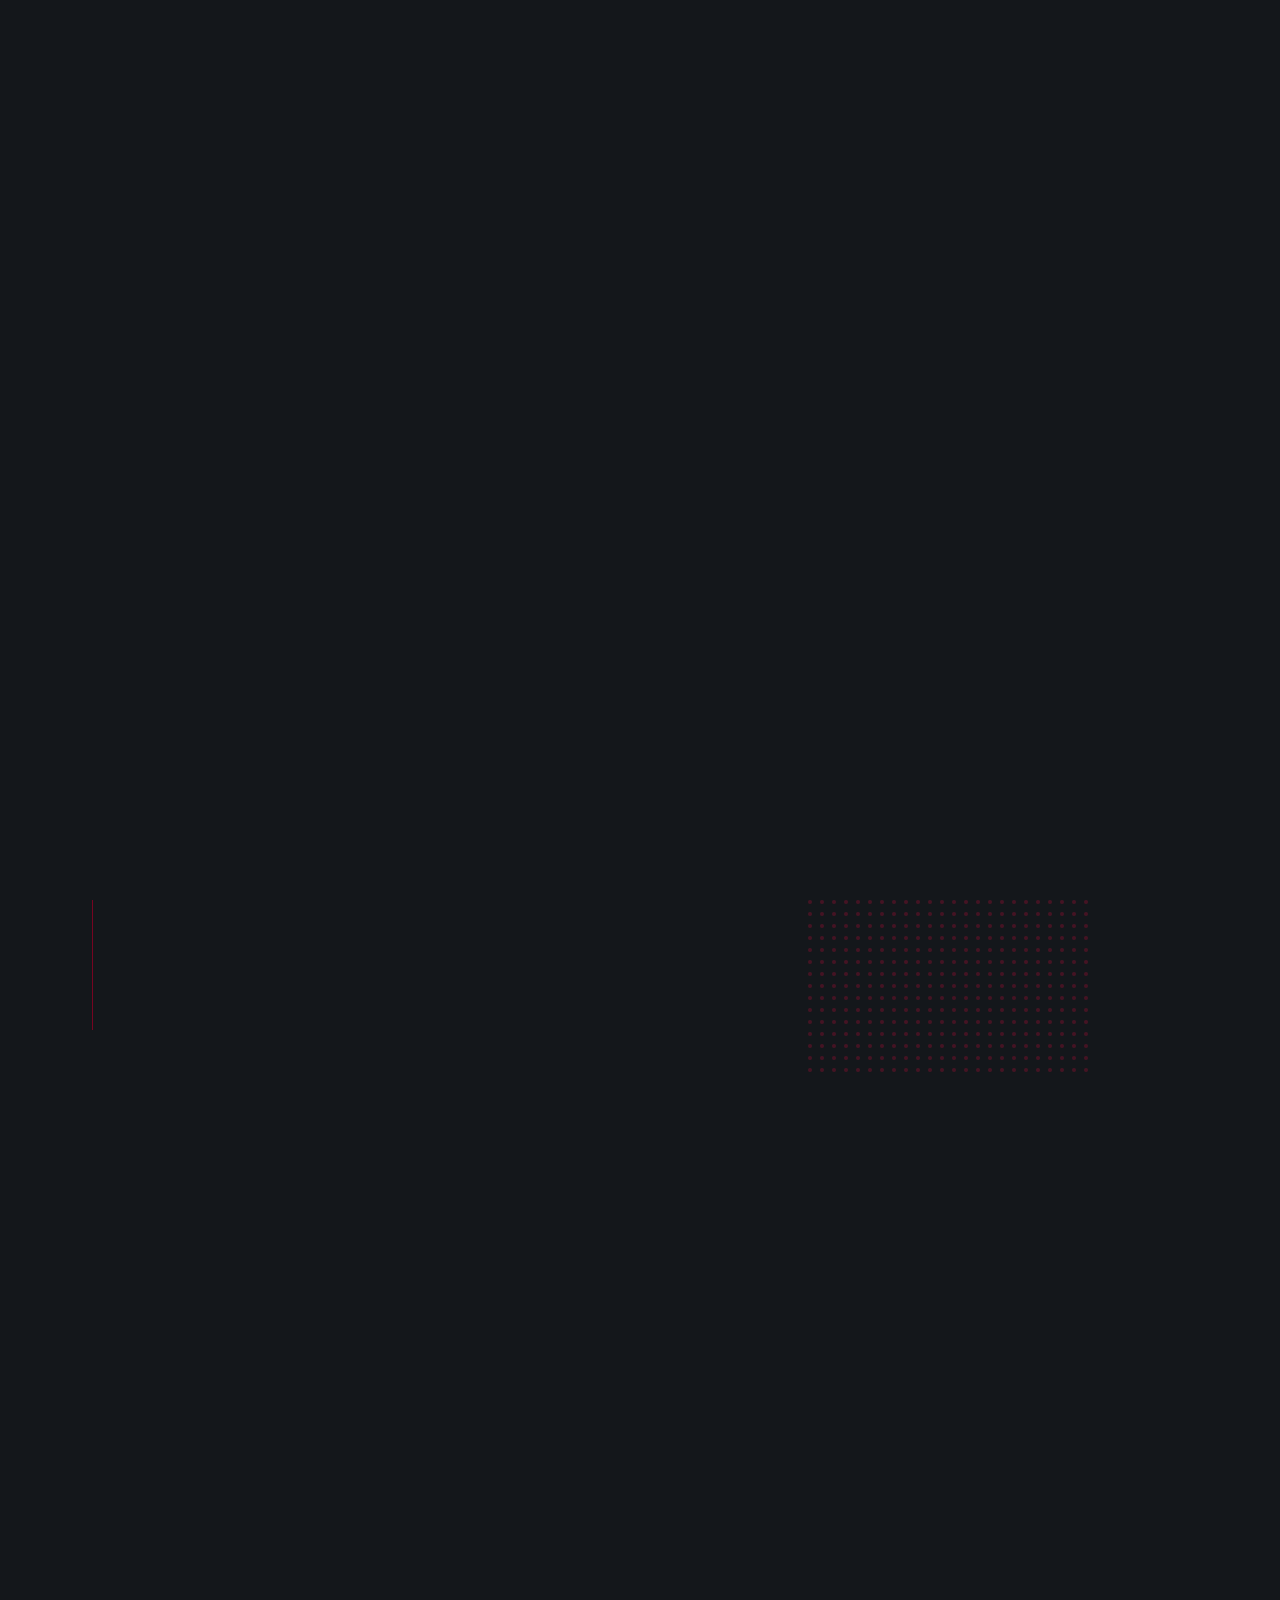
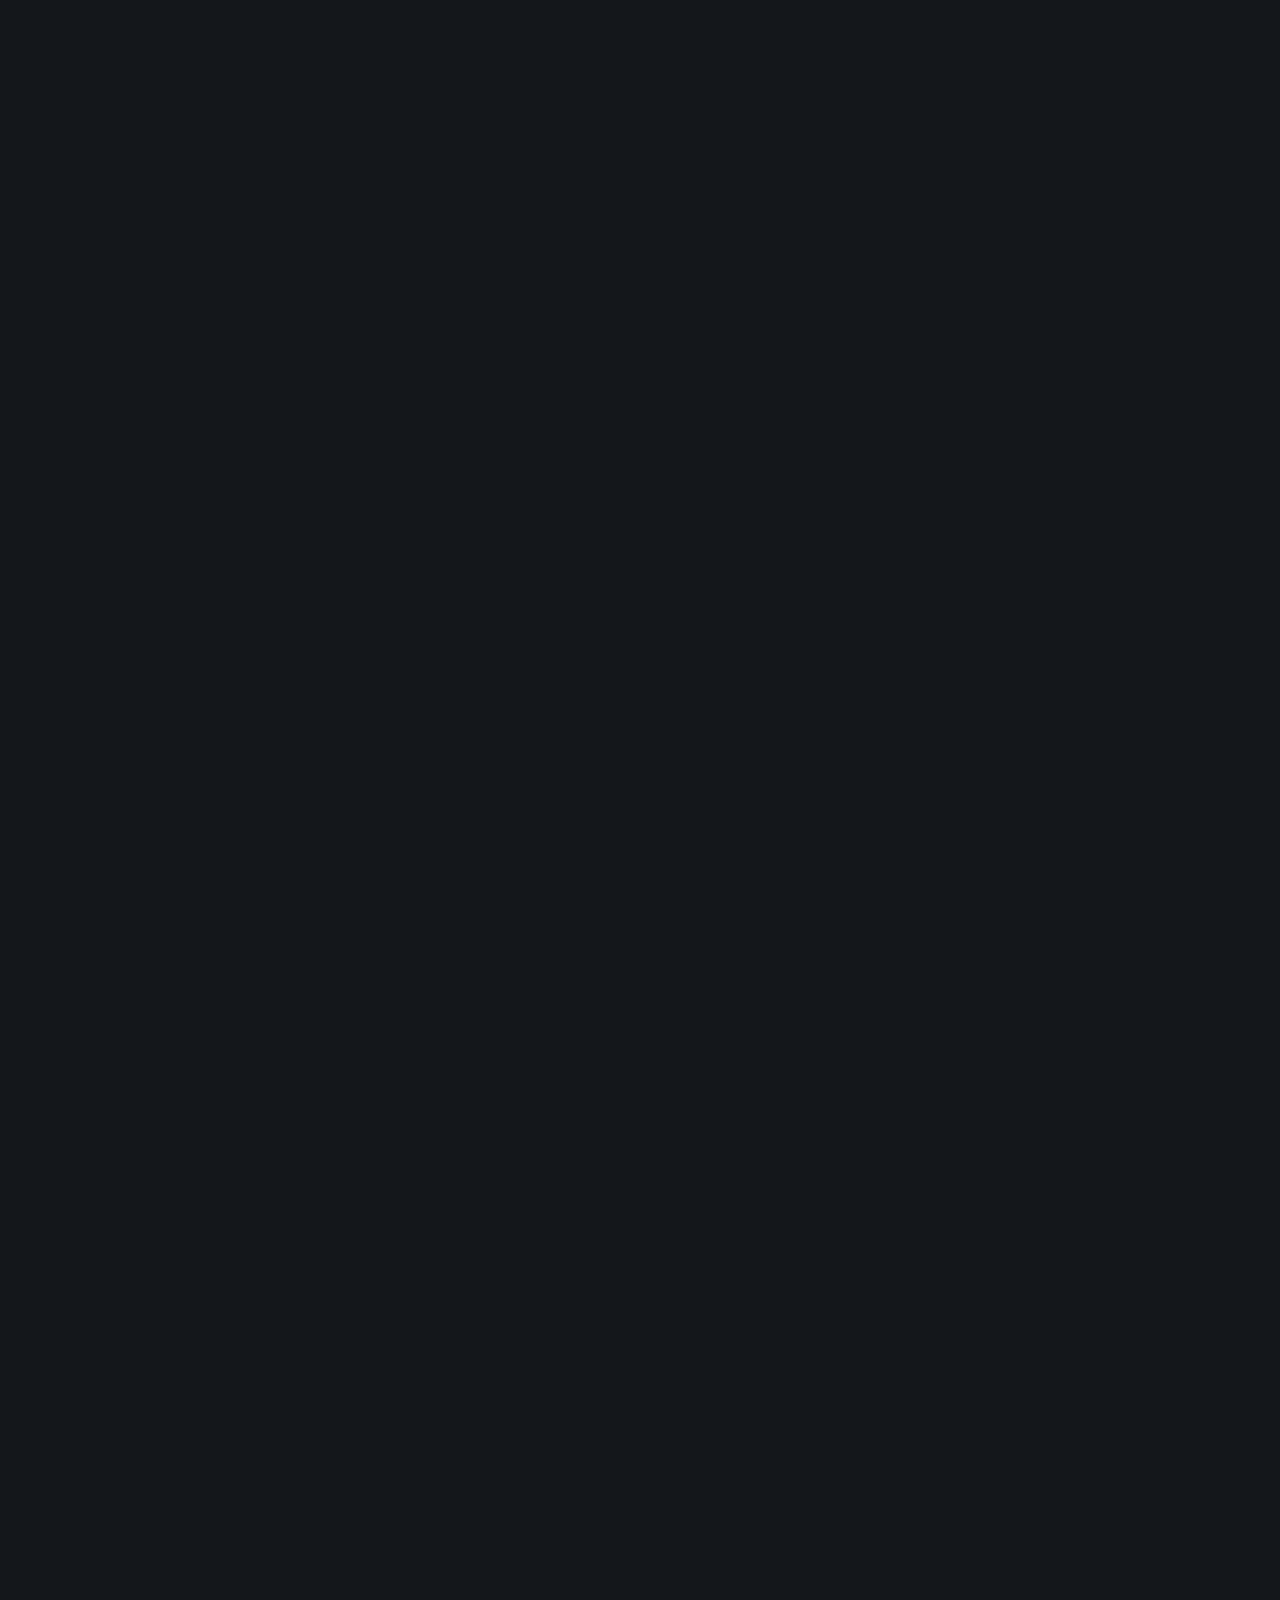
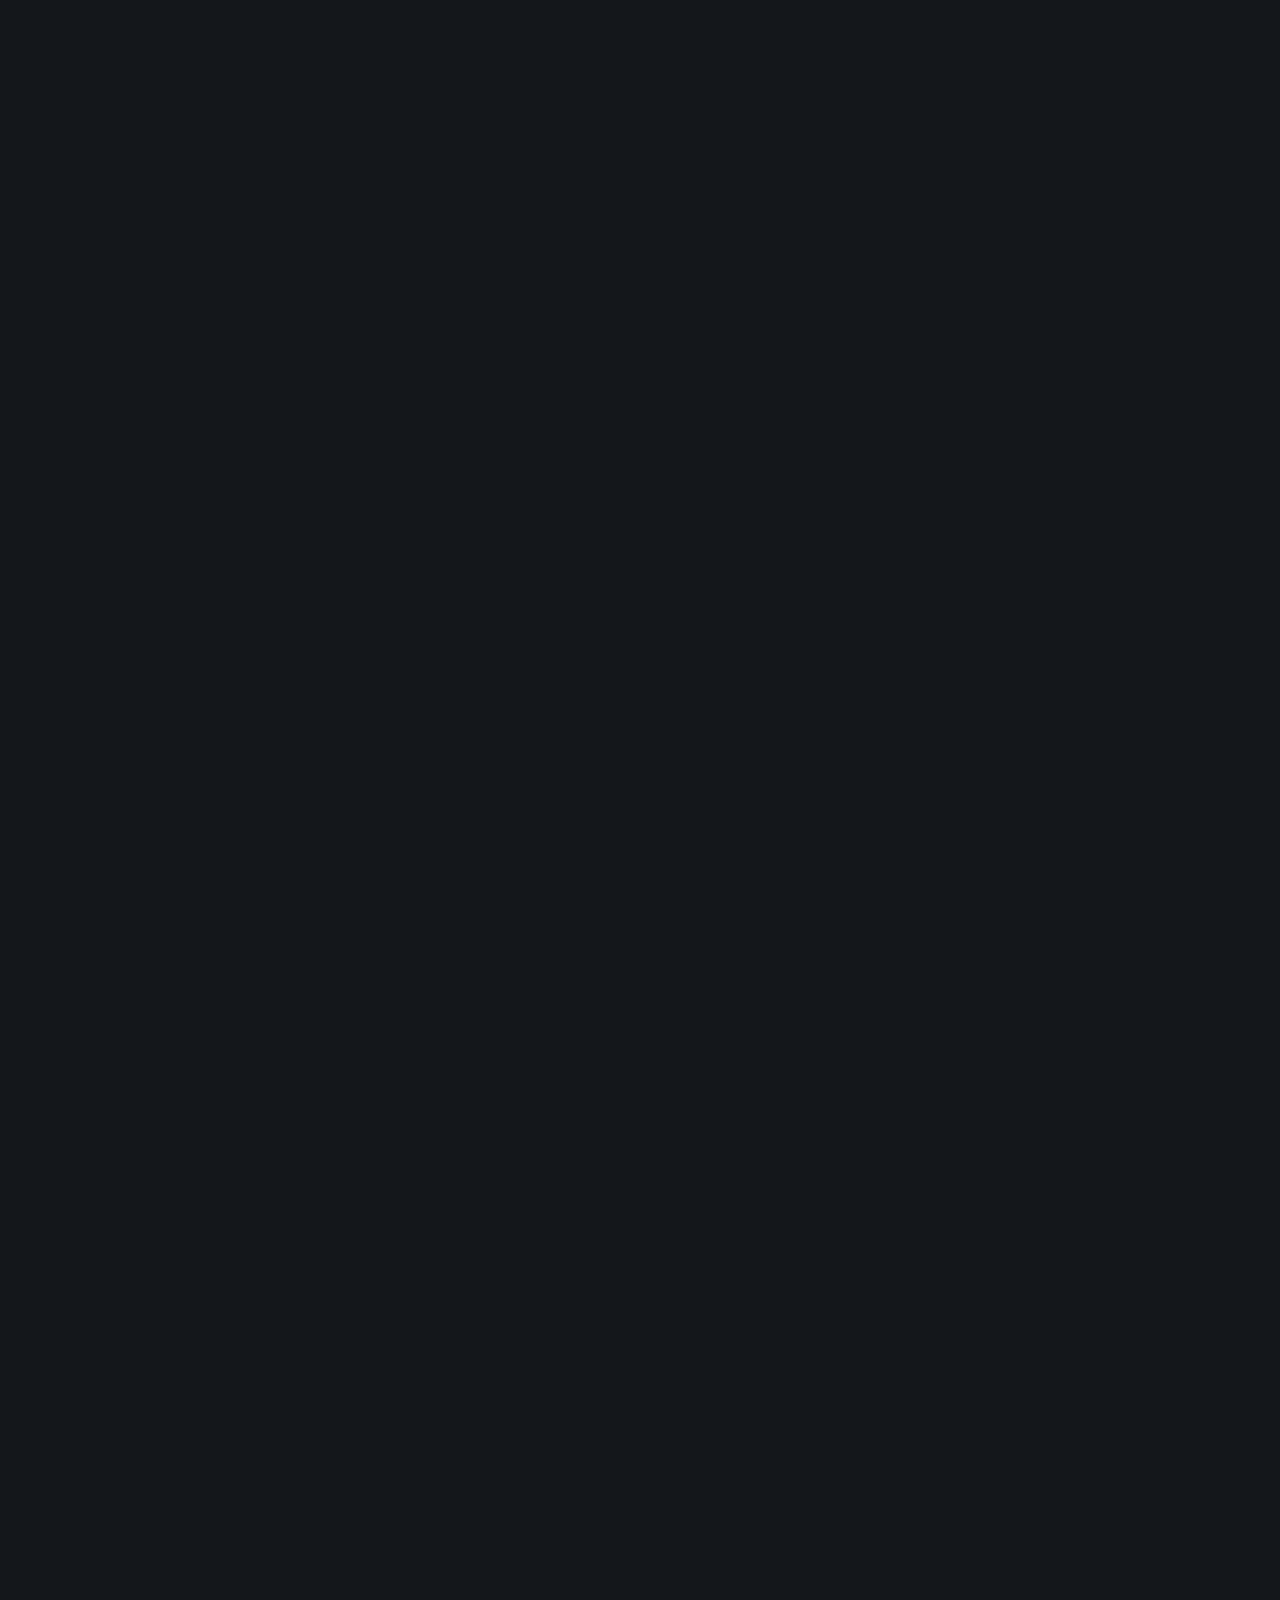
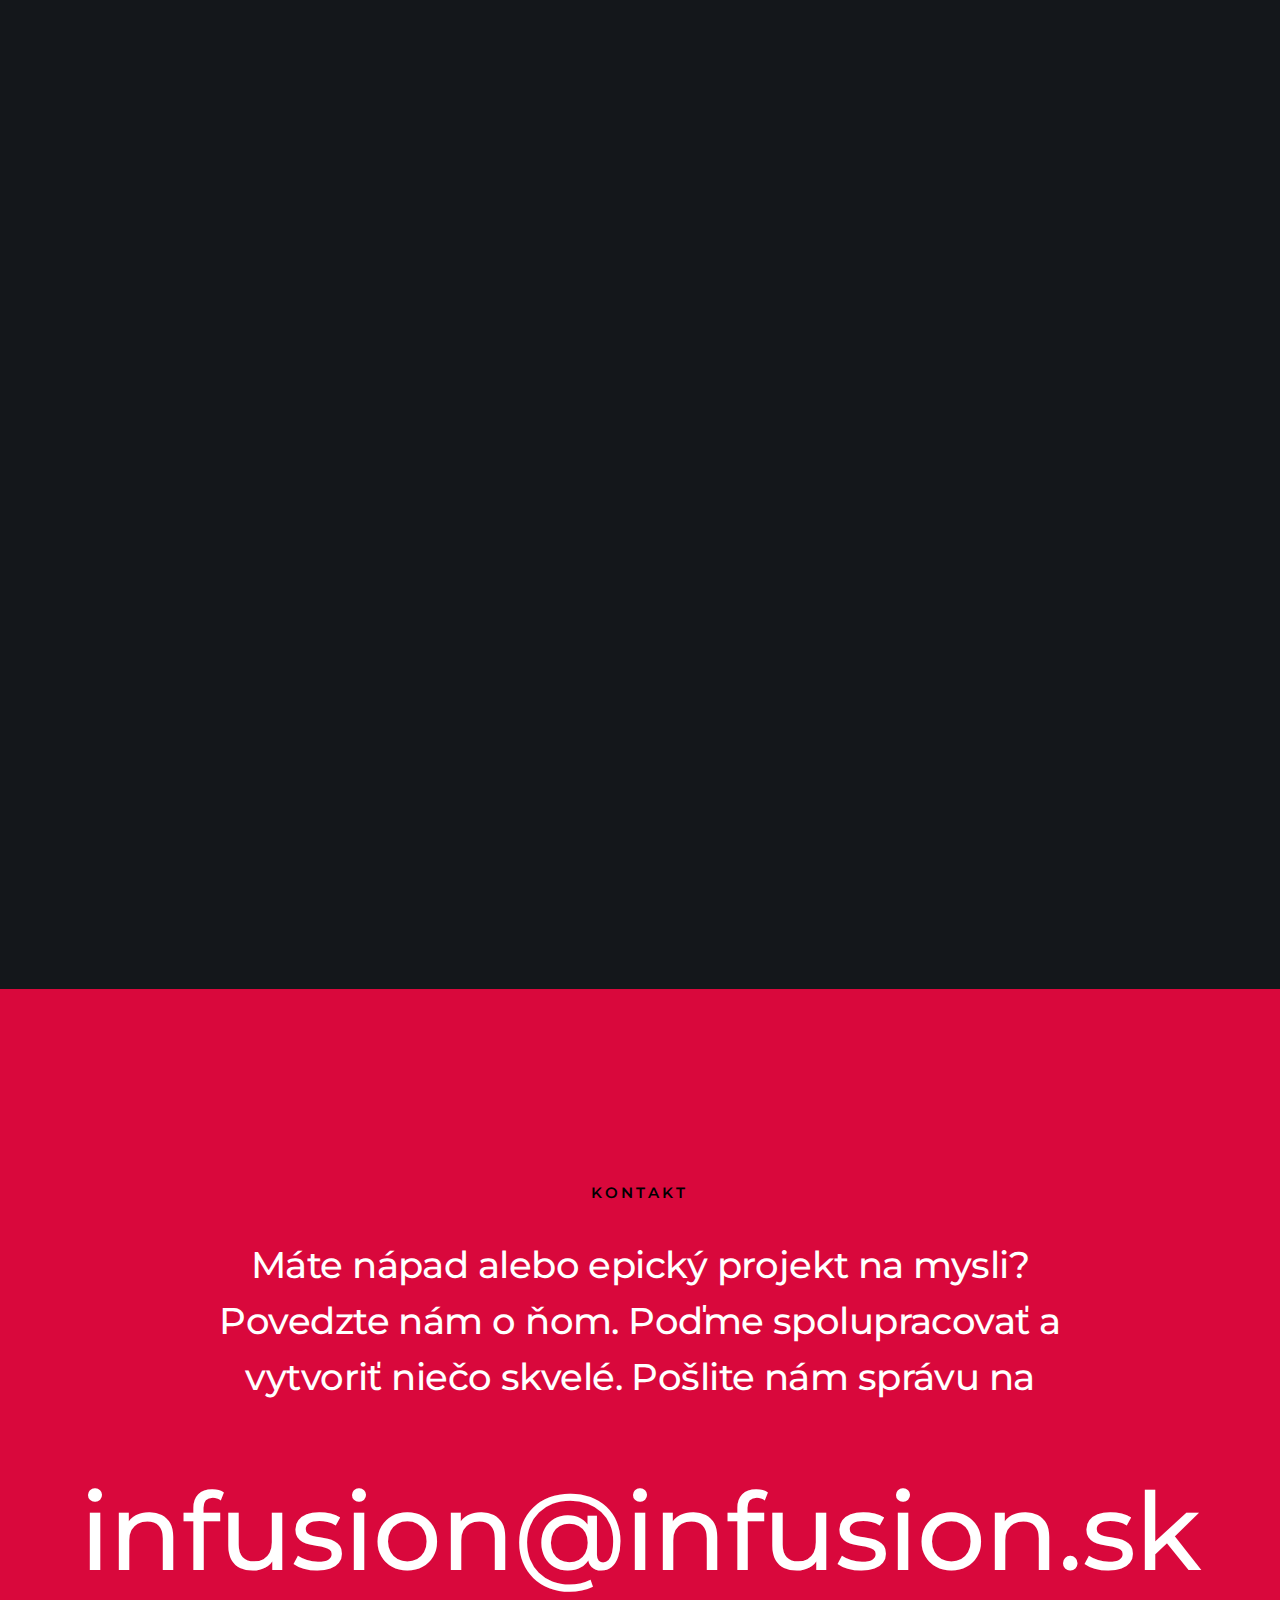
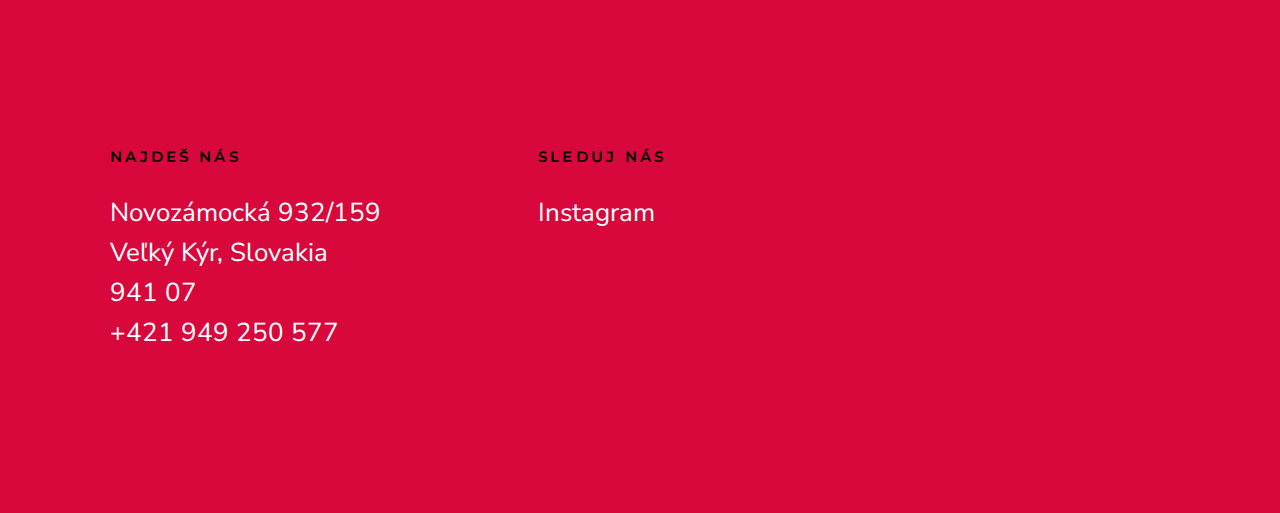
==== commit ee954bf0: "instagram site added" ====
--- a/index.html
+++ b/index.html
@@ -54,7 +54,7 @@
     <header class="s-header">
 
         <div class="s-header__logo">
-            <a href="index_sk.html">
+            <a href="index.html">
                 <img src="images/white_infusion.svg" alt="Homepage">
             </a>
         </div>
@@ -95,7 +95,7 @@
         <div class="row s-hero__content">
             <div class="column">
 
-                <h1>Ahoj.</h1>
+                <h1>Hello!</h1>
                 <div class="s-hero__content-about">
 
                     <p>
@@ -109,7 +109,7 @@
                         <div class="s-hero__content-social">
                             <!-- <a href="#0"><i class="fab fa-facebook-f" aria-hidden="true"></i></a> -->
                             <!-- <a href="#0"><i class="fab fa-twitter" aria-hidden="true"></i></a> -->
-                            <!-- <a href="#0"><i class="fab fa-instagram" aria-hidden="true"></i></a> -->
+                            <a href="https://www.instagram.com/theinfusionstudio/" target="_blank"><i class="fab fa-instagram" aria-hidden="true"></i></a>
                             <!-- <a href="#0"><i class="fab fa-dribbble" aria-hidden="true"></i></a> -->
                         </div>
                     </footer>
@@ -544,21 +544,21 @@
                         </p>
                     </div>
         
-                    <!-- <div class="column large-5 tab-12 s-footer__block">
+                    <div class="column large-5 tab-12 s-footer__block">
                         <h4 class="h6">Sleduj nás</h4 class="h6">
         
                         <ul class="s-footer__list">
-                            <li><a href="#0">Facebook</a></li> -->
+                            <!-- <li><a href="#0">Facebook</a></li> -->
                             <!-- <li><a href="#0">Twitter</a></li> -->
-                            <!-- <li><a href="#0">Instagram</a></li> -->
+                            <li><a href="https://www.instagram.com/theinfusionstudio/" target="_blank">Instagram</a></li>
                             <!-- <li><a href="#0">Dribbble</a></li> -->
-                        <!-- </ul>
-                    </div>
-                </div>
-            </div> -->
-
-            <div class="column large-4 medium-12 s-footer__block--end">
-                <a href="mailto:infusion@infusion.sk" class="btn h-full-width">Spojte sa!</a>
+                        </ul>
+                    </div>
+                </div>
+            </div>
+
+            <!-- <div class="column large-4 medium-12 s-footer__block--end">
+                <a href="mailto:infusion@infusion.sk" class="btn h-full-width">Spojte sa!</a> -->
 
                 <div class="ss-copyright">
                     <span></span> 
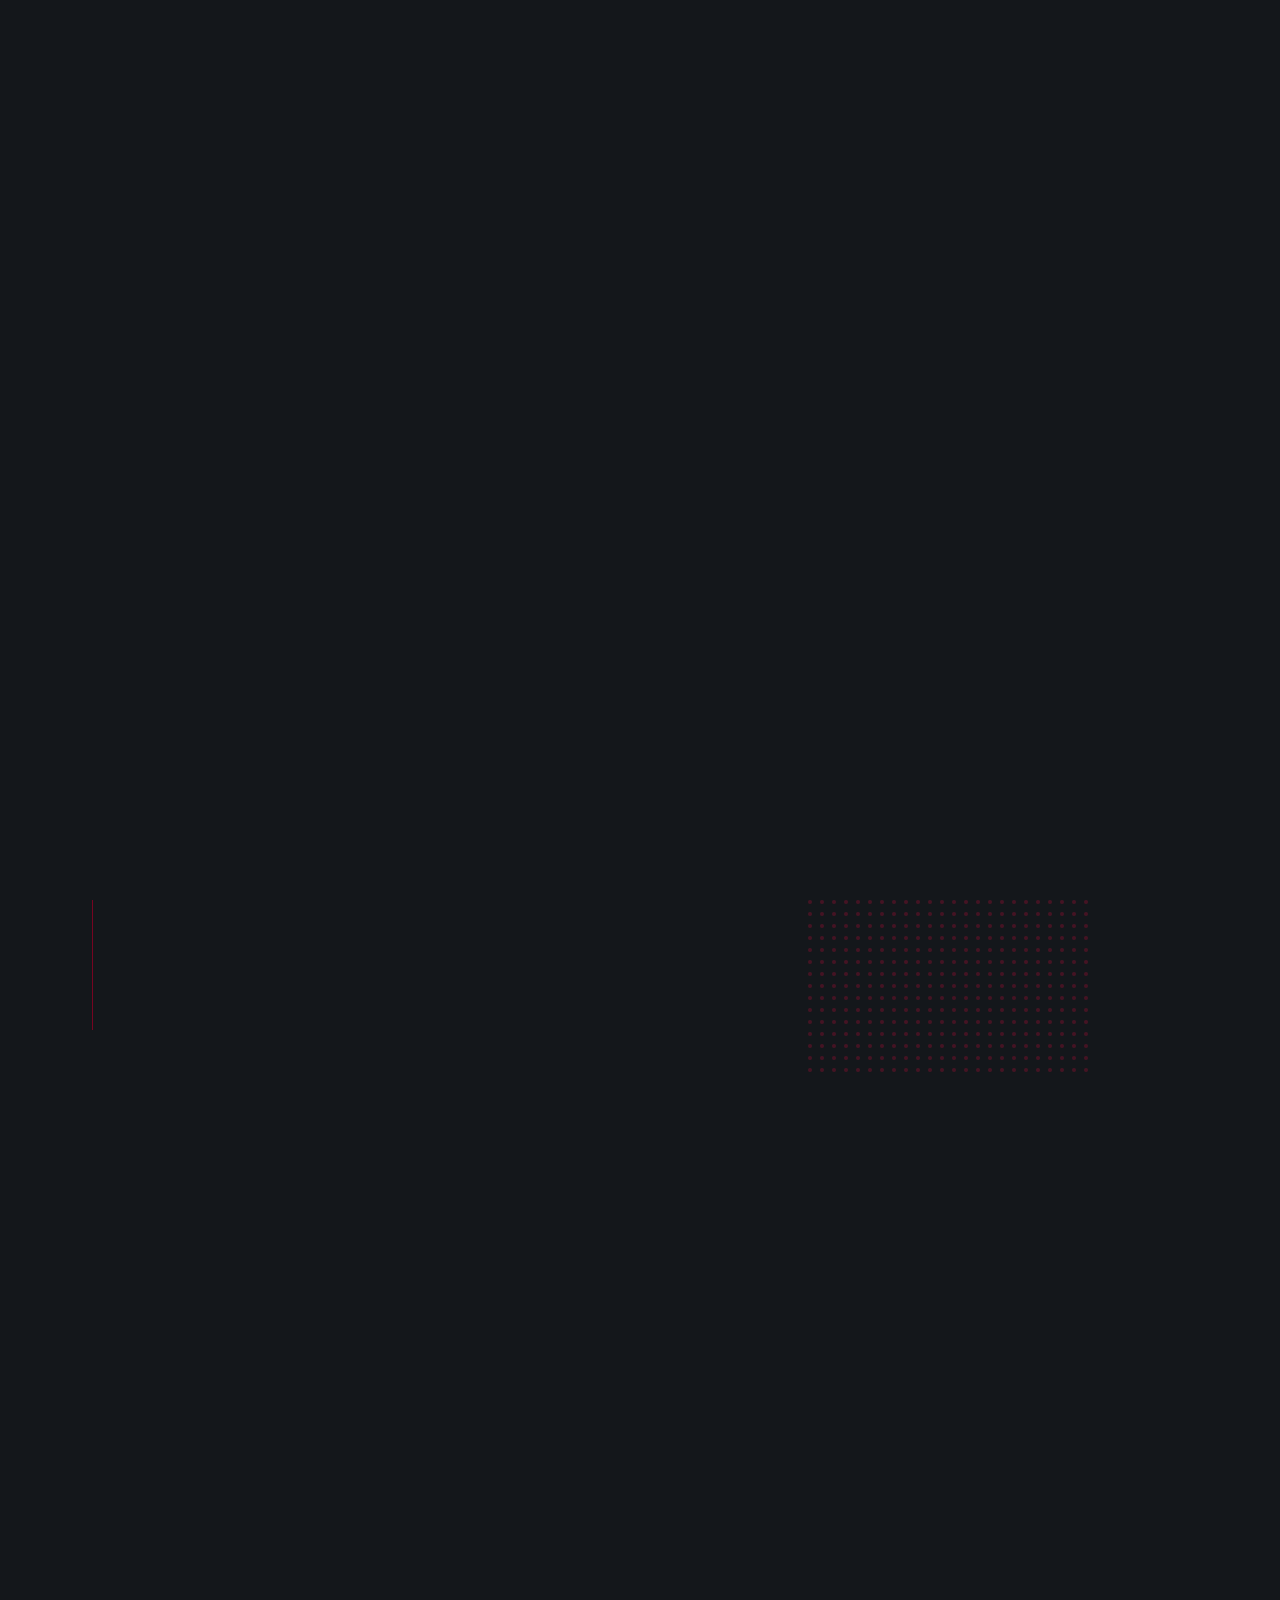
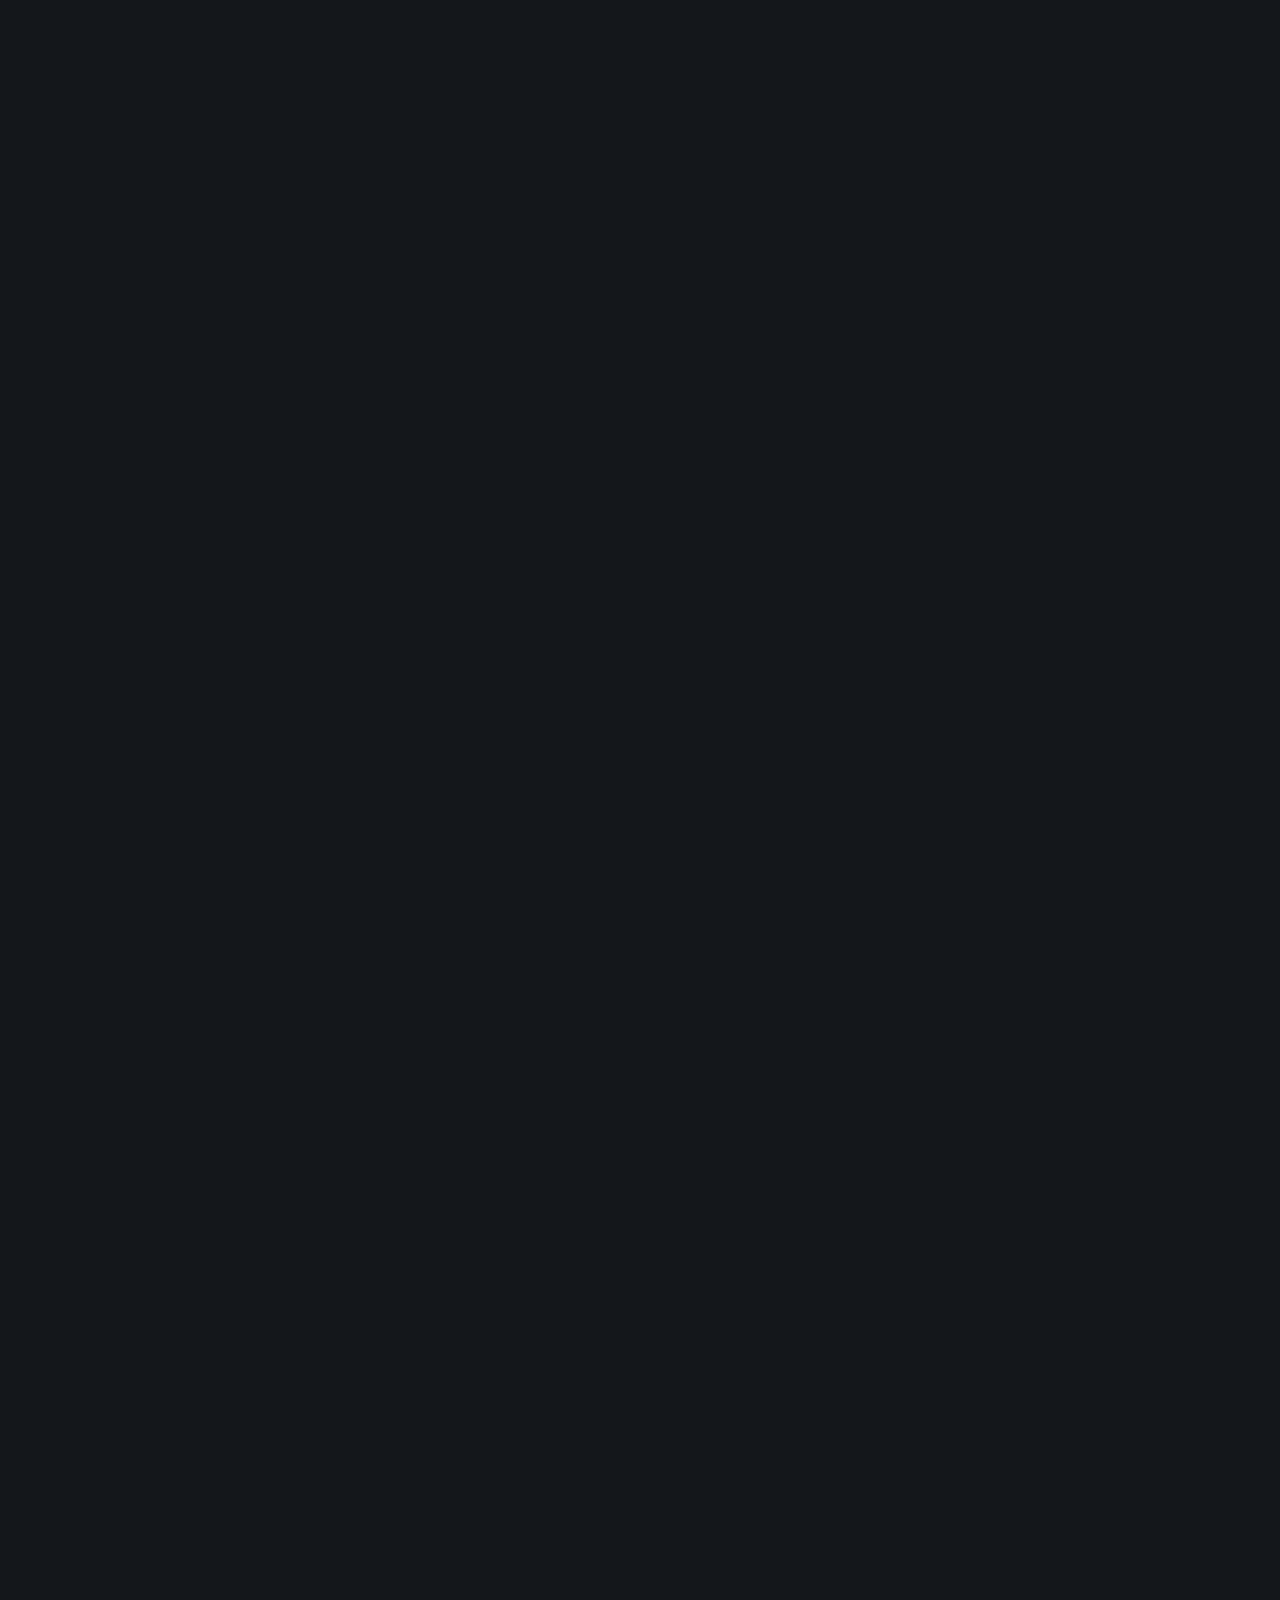
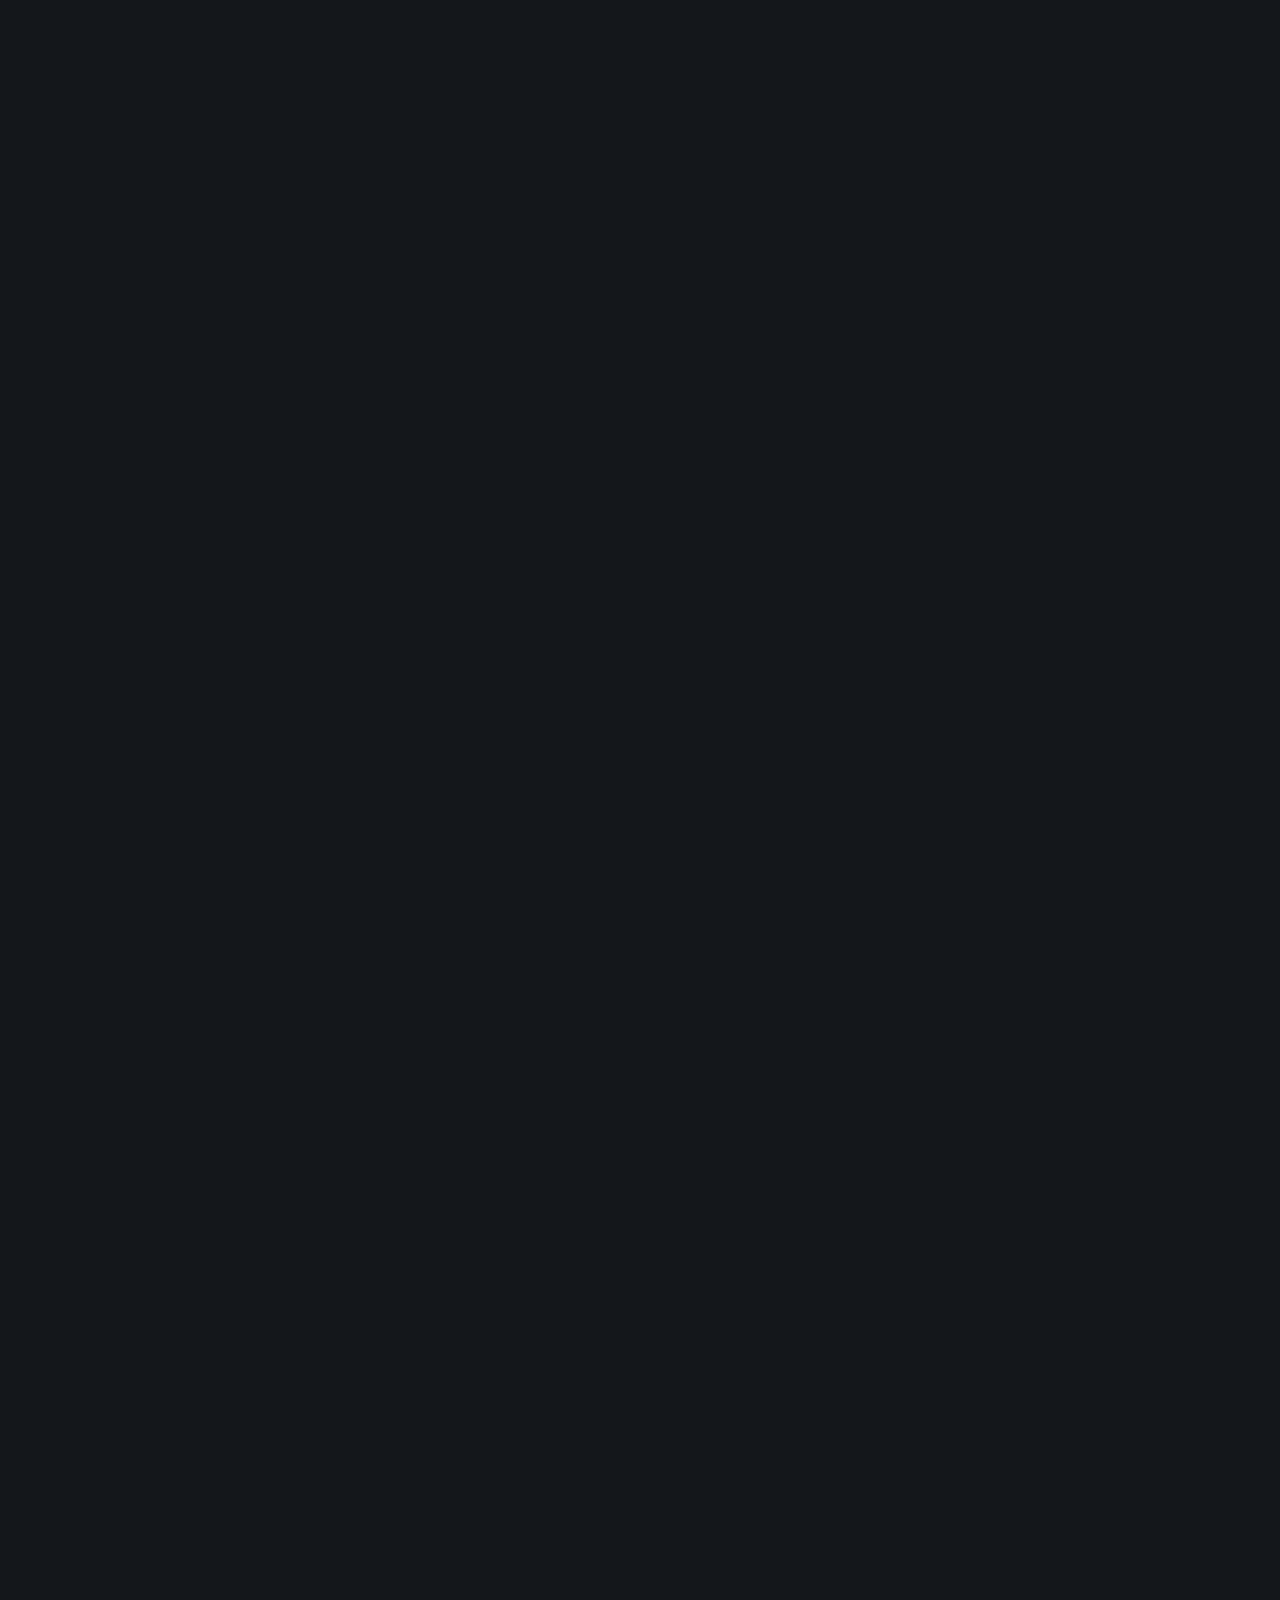
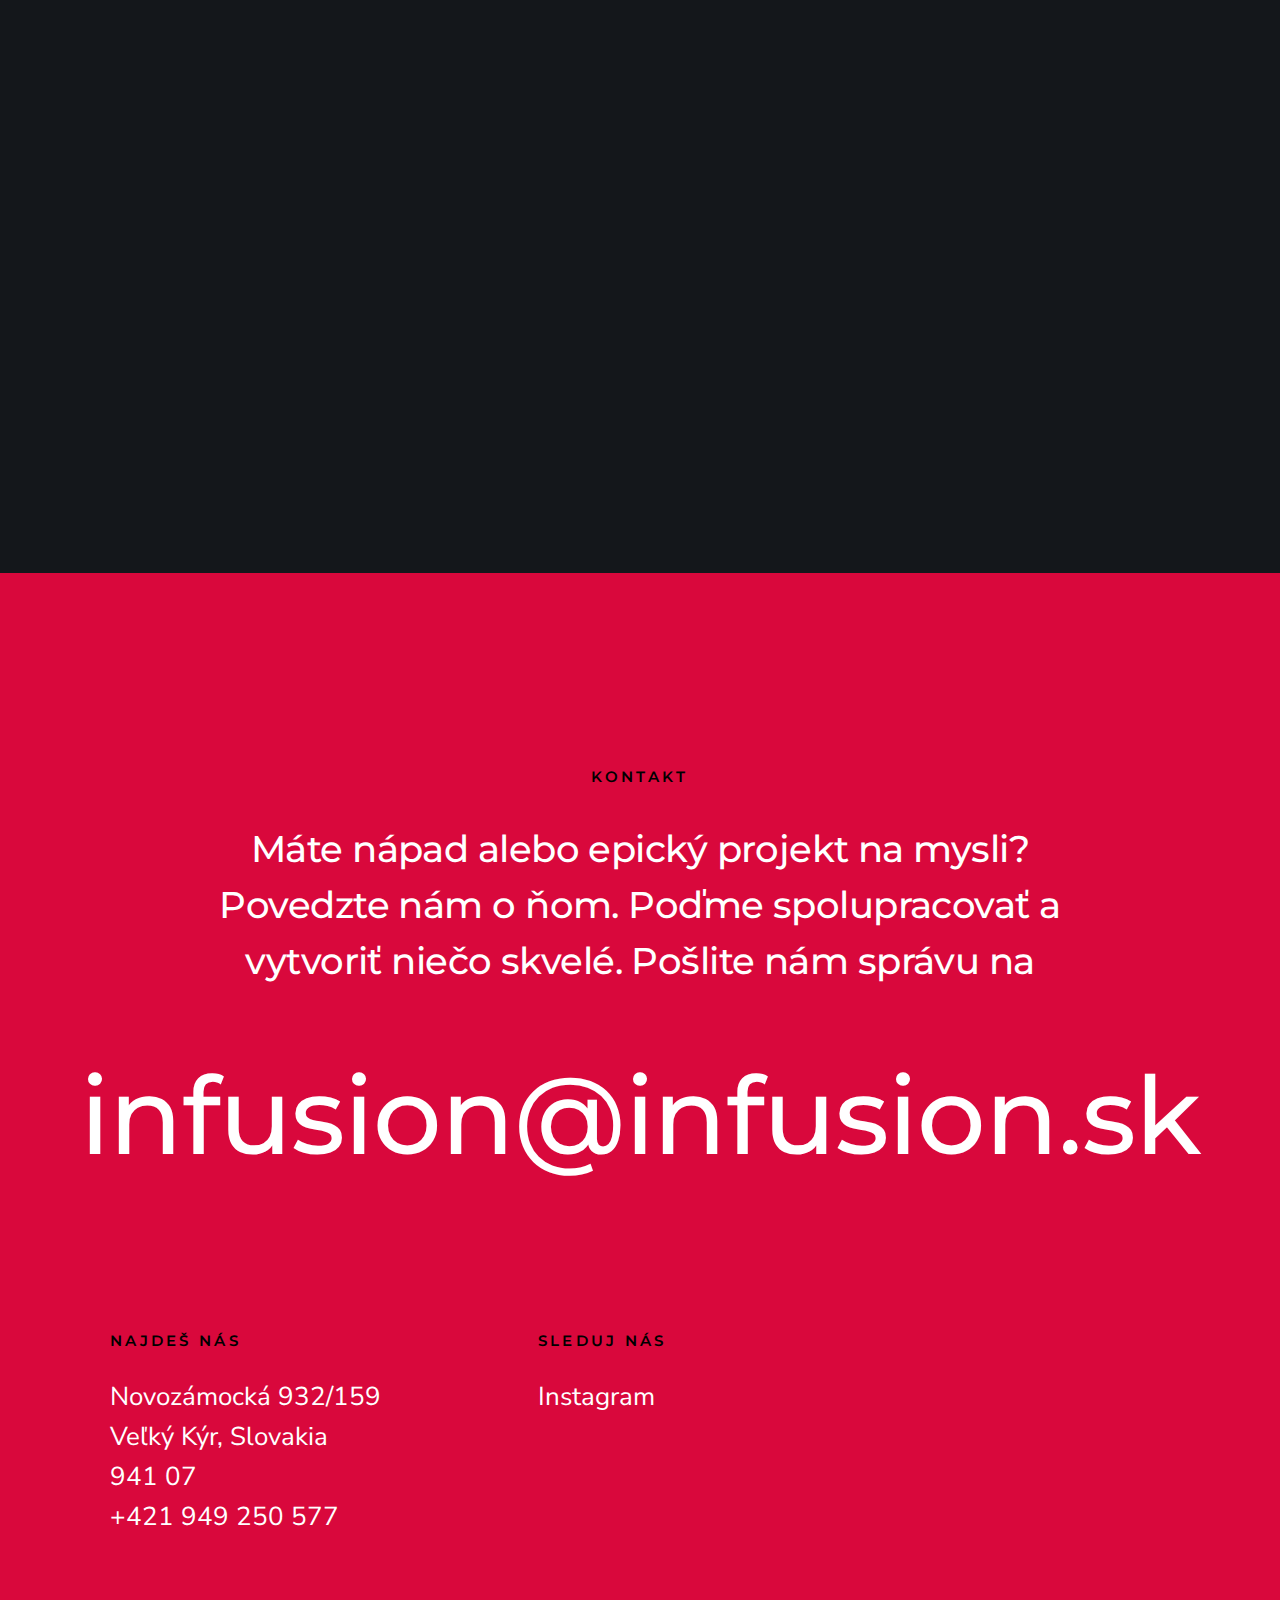
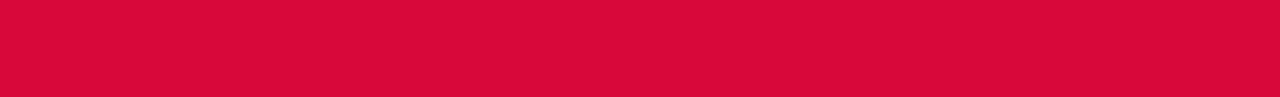
==== commit f821c19a: "changed to focus of the business" ====
--- a/index.html
+++ b/index.html
@@ -95,15 +95,19 @@
         <div class="row s-hero__content">
             <div class="column">
 
-                <h1>Hello!</h1>
+                <h1>Vitajte!</h1>
                 <div class="s-hero__content-about">
 
                     <p>
-                    Vitajte v Infusion!<br>
-                    Vytvárame <b>Web stránky</b>,<br>
-                    vlastný dizajn pre <b>Logo</b> a <b>Vizitku</b><br>
-                    A tiež pomôžeme s 
-                     <b>Dátovou Analýzou.</b>
+                        <br>
+                    <!-- Vitajte v Infusion!<br> -->
+                    Profesionálne WordPress weby a e-shopy,
+                    <!-- <b>Web stránky</b>,--><br> 
+                    unikátne Logá, Vizitky a Plagáty, 
+                    <!-- <b>Logo</b> a <b>Vizitku</b> -->
+                    <br>
+                    a spoľahlivá Údržba webov! 
+                     <!-- <b>Dátovou Analýzou.</b> -->
                     </p>
                     <footer>
                         <div class="s-hero__content-social">
@@ -157,15 +161,15 @@
                     <b>INFUSION</b> je digitálna spoločnosť so sídlom na Slovensku, ktorá pomáha firmám a podnikateľom rásť a napredovať.
                     <br> </br>
                 </h1>
-
                 <p class="lead" data-aos="fade-up">
-                    Vytvorenie webovej stránky, dizajn vlastného loga alebo dizajn vlastnej vizitky sú v tejto dobe potrebné nástroje na prilákanie klientov.
-                    Ak klientov už máte, možno potrebujete konzultáciu alebo developera pre dátové riešenia alebo reportingu. V spoločnosti <b>INFUSION</b> Vám pomôžeme nastaviť procesy na mieru.
+                    Tvoríme profesionálne WordPress weby presne podľa vašich predstáv, navrhujeme originálne logá, vizitky a plagáty, ktoré zdôraznia vašu jedinečnosť. Okrem toho zabezpečujeme spoľahlivú údržbu nami vytvorených webov, aby boli vždy plne funkčné. Vaša spokojnosť je našou prioritou!
+                    <br>
+                    <!-- Vytvorenie webovej stránky, dizajn vlastného loga alebo dizajn vlastnej vizitky sú v tejto dobe potrebné nástroje na prilákanie klientov.
+                    Ak klientov už máte, možno potrebujete konzultáciu alebo developera pre dátové riešenia alebo reportingu. V spoločnosti <b>INFUSION</b> Vám pomôžeme nastaviť procesy na mieru. -->
                     <!-- Pri týchto službách sa Častokrát stretávame s vysokými cenami. -->
                     <!-- V spoločnosti <b>INFUSION</b> ti pomôžeme nastaviť tvoje repetitívne tásky tak aby boli efektívne a aby si mali prehľad o tvojom biznise. -->
                 </p>
             </div>
-
             <div class="column large-6 w-900-stack s-about__photo-block">
                 <div class="s-about__photo" data-aos="fade-up"></div>
             </div>
@@ -179,7 +183,7 @@
                 Ponoríme sa hlboko do tvojich obchodných potrieb, publika a cieľov, aby sme definovali rozsah a účel tvojho projektu. 
                 Či už potrebuješ modernú webovú stránku, použiteľné informácie z údajov alebo oboje, zabezpečíme pevný základ zosúladením našich stratégií s tvojimi cieľmi. 
                 Tento krok vytvára pôdu pre úspech tým, že poskytuje jasnosť a zameranie. -->
-                Každý skvelý projekt začína jasným porozumením. V Infusion si prechádzame ideu alebo problém, ktorému čelíte aby sme mohli správne nastaviť stratégiu developmentu.
+                Každý skvelý projekt začína jasným porozumením. V Infusion si prechádzame ideu každého klienta, aby sme mohli správne nastaviť zdravú stratégiu developmentu.
                 </p>
             </div>
             <div class="column item item-process" data-aos="fade-up">
@@ -189,7 +193,7 @@
                     Náš tím vytvára úžasné dizajny zamerané na používateľa, ktoré odrážajú osobnosť vašej značky a rezonujú u vášho publika. 
                     Od drôtových modelov až po vysoko verné makety, každý detail je starostlivo naplánovaný, aby sa vytvoril bezproblémový a pútavý zážitok.
                     Vaša webová stránka alebo analytický panel bude nielen vyzerať úžasne, ale bude tiež poskytovať intuitívnu a príjemnú cestu používateľa. -->
-                    Ak je vízia jasná, s klientom si prechádzame navrhované riešenia, detaily a funkčnosť produktu, ktorú vytvárame. Odsúhlasené nápady presúvame ďalej do fázy tri.
+                    Ak je vízia jasná, s klientom si prechádzame navrhované riešenia, detaily a funkčnosť produktu, ktorý vytvárame. Odsúhlasené nápady presúvame do ďalšej fázy.
                 </p>
             </div>
             <div class="column item item-process" data-aos="fade-up">
@@ -208,7 +212,7 @@
                     <!-- Keď je všetko otestované a zdokonalené, je čas podeliť sa o svoj projekt so svetom. 
                     Proces spustenia zvládame precízne, zabezpečujeme hladké nasadenie a nulové prestoje. 
                     Naša práca tam však nekončí – poskytujeme nepretržitú podporu na monitorovanie výkonu, implementáciu aktualizácií a nepretržitú optimalizáciu vášho webu alebo analytického riešenia pre rast a úspech. -->
-                    Spokojnosť našich klientov je veľmi dôležitá, a preto do tejto fázy prechadzajú projekty, ktoré sú plne otestované a funkčné, pripravené pre koncových užívateľov. 
+                    Posledná fáza developmentu je samotné odovzdanie vytvoreného produktu s návodom na použitie, ak sa napríklad jedná o novú webovú stránku.
                 </p>
             </div>
         </div>
@@ -233,9 +237,9 @@
             </div>
             <div class="column large-6 w-900-stack">
                 <p class="lead" data-aos="fade-up">
-                    V <b>INFUSION</b>
-                    sa špecializujeme na vytváranie jednoduchých dizajnov a dátových riešení pre užívateľov, ako aj pre developerov. 
-                    Od Web stránok po komplexné dátové riešenia a ich reporting, naša spoločnosť zaistí Vašu digitálnu prítomnosť na trhu a pomôže s automatizáciou každodenných úloh a s optimalizáciou procesov. 
+                    V <b>Infusion</b>
+                    sa špecializujeme na vytváranie unikátnych dizajnov podľa Vašich predstáv. 
+                    Od Web stránok, e-shopov po Vaše vlastné logo či vizitku, naša spoločnosť zaistí Vašu digitálnu prítomnosť na trhu. 
                     <!-- Dovoľ, aby sme ti pomohli dosiahnuť ciele pomocou riešení na mieru vytvorených pre rast a úspech. -->
                 </p>
             </div>
@@ -264,37 +268,33 @@
                 <span class="service-icon service-icon--frontend"></span>
                 <h3 class="item-title">Vizitky</h3>
                 <p>
-                    Vytvoríme pre teba vizitky, ktoré dokonale doplnia nové logo a firemnú identitu. 
+                    Vytvoríme pre Vás vizitky, ktoré dokonale doplnia nové logo a firemnú identitu. 
                     S dôrazom na detaily navrhneme profesionálny dizajn, ktorý bude konzistentný s Vašim logom a vizuálnou stratégiou. 
                     Naše vizitky sú nielen vizuálne atraktívne, ale aj efektívne v komunikácii hodnôt a profesionality.
                 </p>
             </div>
             <div class="column item item-service" data-aos="fade-up">
                 <span class="service-icon service-icon--research"></span>
-                <h3 class="item-title">MS Excel riešenia</h3>
-                <p>
-                    Zefektívnujeme Vaše opakujúce sa úlohy v Exceli pomocou makier a VBA, čím ušetríme čas a zjednodušíme procesy. 
-                    Vytvárame prehľadné reporty a vizualizácie, ktoré Vám pomôžu lepšie sledovať výkon Vašej firmy a uľahčia rozhodovanie na základe aktuálnych dát.
+                <h3 class="item-title">Plagáty</h3>
+                <p>
+                    Navrhujeme originálne plagáty na mieru pre vaše podujatia, produkty alebo služby. Či už ide o reklamu, kultúrne akcie, alebo firemné prezentácie, naše dizajny upútajú pozornosť a zanechajú silný dojem. Spojte sa s nami a zabezpečte si plagát, ktorý hovorí za vás!
                 </p>
             </div>
             <div class="column item item-service" data-aos="fade-up">
                 <span class="service-icon service-icon--illustration"></span>
-                <h3 class="item-title">Business Inteligence</h3>
-                <p>
-                    Spolupracujeme s firmami na vytváraní pokročilých vizualizácií a prehľadných reportov pomocou Power BI, ktoré zjednodušujú analýzu dát a poskytujú aktuálny prehľad o výkonnosti Vašich operácií. 
-                    Naše riešenia umožňujú efektívne sledovanie metrík, identifikáciu trendov a podporu lepších rozhodnutí v reálnom čase.
+                <h3 class="item-title">Spolupráca</h3>
+                <p>
+                    Nemáte dostatok času alebo technických znalostí na údržbu vašej firemnej webstránky či e-shopu? Postaráme sa o pravidelné aktualizácie, zálohovanie a riešenie technických problémov. S našou spoľahlivou údržbou bude váš web vždy funkčný, bezpečný a aktuálny.
                 </p>
             </div>
             <div class="column item item-service" data-aos="fade-up">
                 <span class="service-icon service-icon--ecommerce"></span>
-                <h3 class="item-title">DBT Development</h3>
-                <p>
-                    Poskytujeme firmám riešenia na implementáciu a optimalizáciu DBT (Data Build Tool), ktoré umožňujú efektívnu transformáciu a spracovanie dát. 
-                    Naše prístupy zabezpečia automatizované a udržateľné dátové procesy, ktoré sú transparentné a ľahko spravovateľné. 
-                    Vytvoríme robustné dátové modely a zjednodušíme správu Vašich dátových pipelines.
-                </p>
-            </div>
-            <div class="column item item-service" data-aos="fade-up">
+                <h3 class="item-title">Fotografovanie produktov</h3>
+                <p>
+                    Čoskoro...
+                </p>
+            </div>
+            <!-- <div class="column item item-service" data-aos="fade-up">
                 <span class="service-icon service-icon--data-wanrehousing"></span>
                 <h3 class="item-title">Data Warehousing</h3>
                 <p>
@@ -309,7 +309,7 @@
                     Špecializujeme sa na využívanie SQL, Python a PySpark kódov na efektívnu analýzu a spracovanie dát. 
                     Vytvárame prispôsobené skripty a analytické riešenia, ktoré umožňujú spracovať veľké množstvo dát rýchlo a efektívne, čím podporujeme rozhodovanie a optimalizáciu procesov.
                 </p>
-            </div>
+            </div> -->
         </div>
 
     </section> <!-- end s-services -->
--- a/css/styles.css
+++ b/css/styles.css
@@ -4215,15 +4215,15 @@
 }
 
 .service-icon--research {
-    background-image: url(../images/icons/services-new/spreadsheet-with-sum-symbol-svgrepo-com.svg);
+    background-image: url(../images/icons/services-new/poster-svgrepo-com.svg);
 }
 
 .service-icon--illustration {
-    background-image: url(../images/icons/services-new/powerbi-svgrepo-com.svg);
+    background-image: url(../images/icons/services-new/business-deal-svgrepo-com.svg);
 }
 
 .service-icon--ecommerce {
-    background-image: url(../images/icons/services-new/dbt-svgrepo-com.svg);
+    background-image: url(../images/icons/services-new/photo-camera-svgrepo-com.svg);
 }
 
 .service-icon--data-wanrehousing {
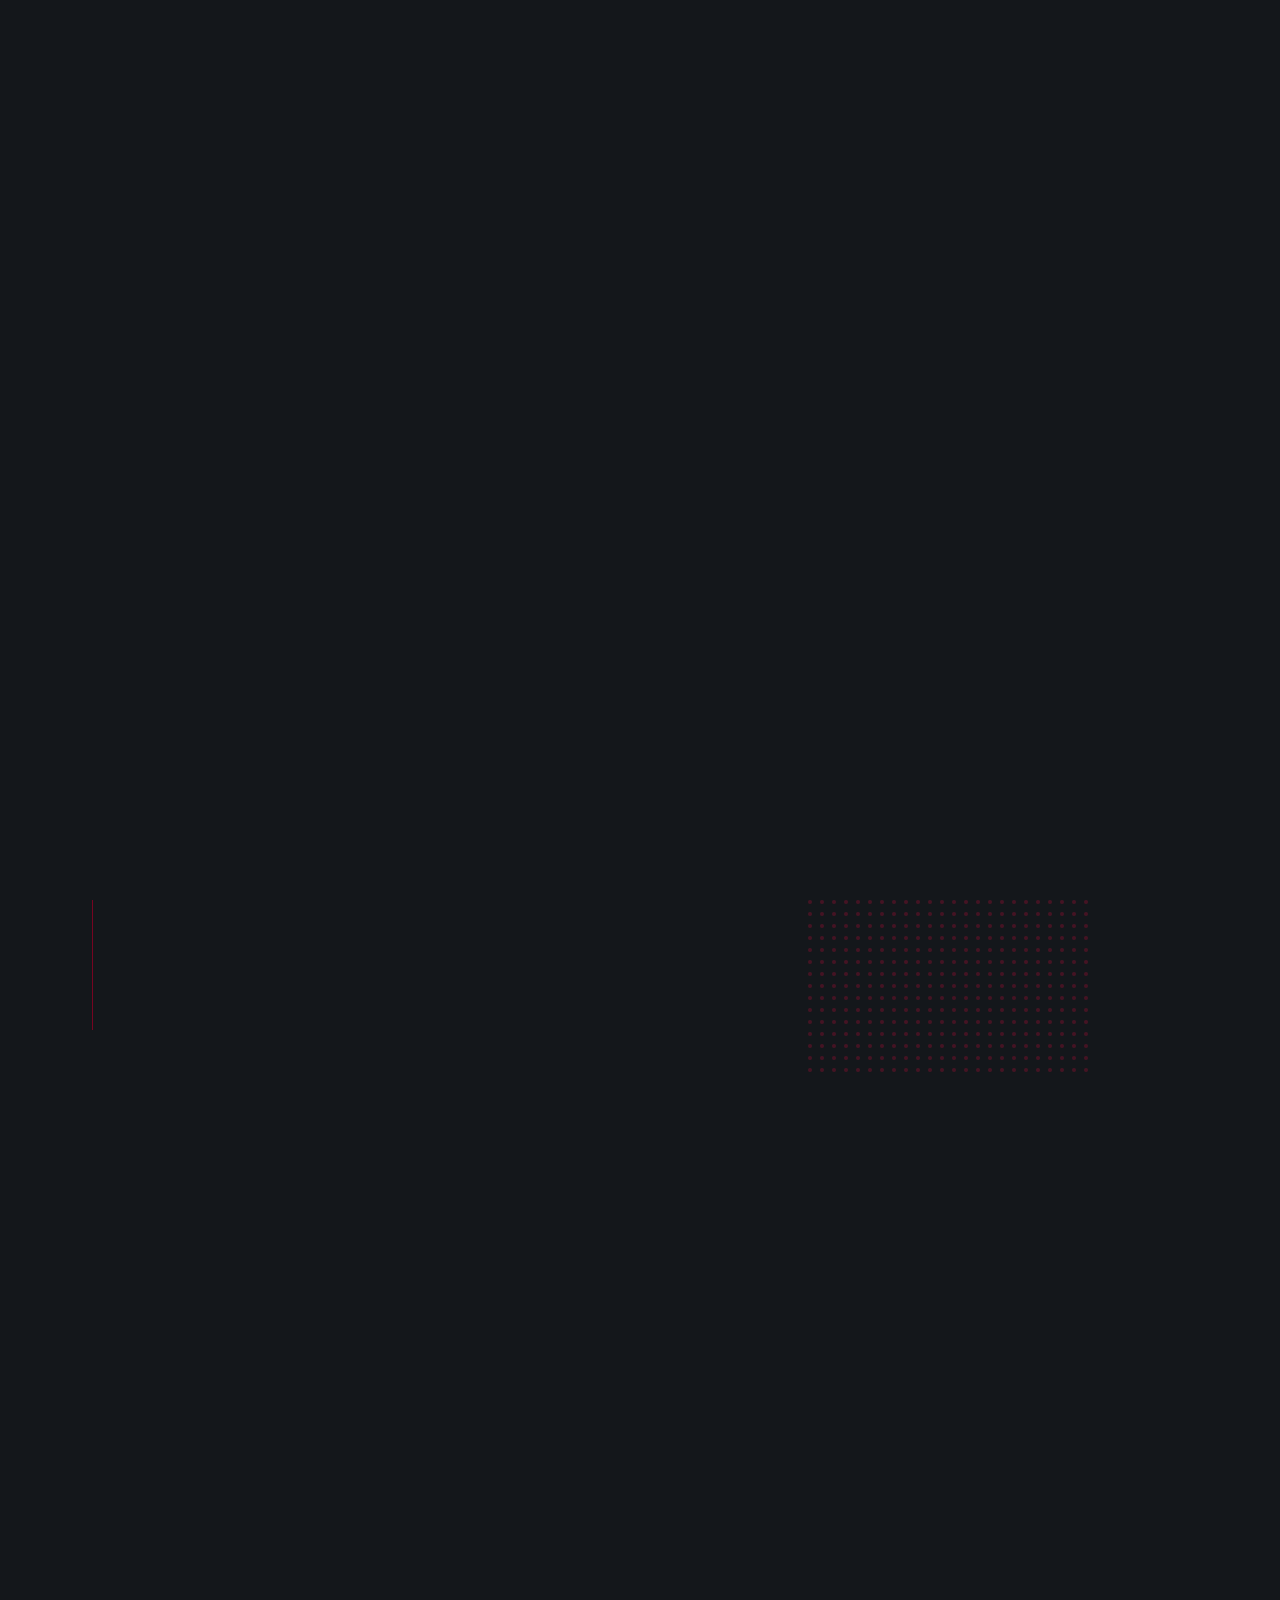
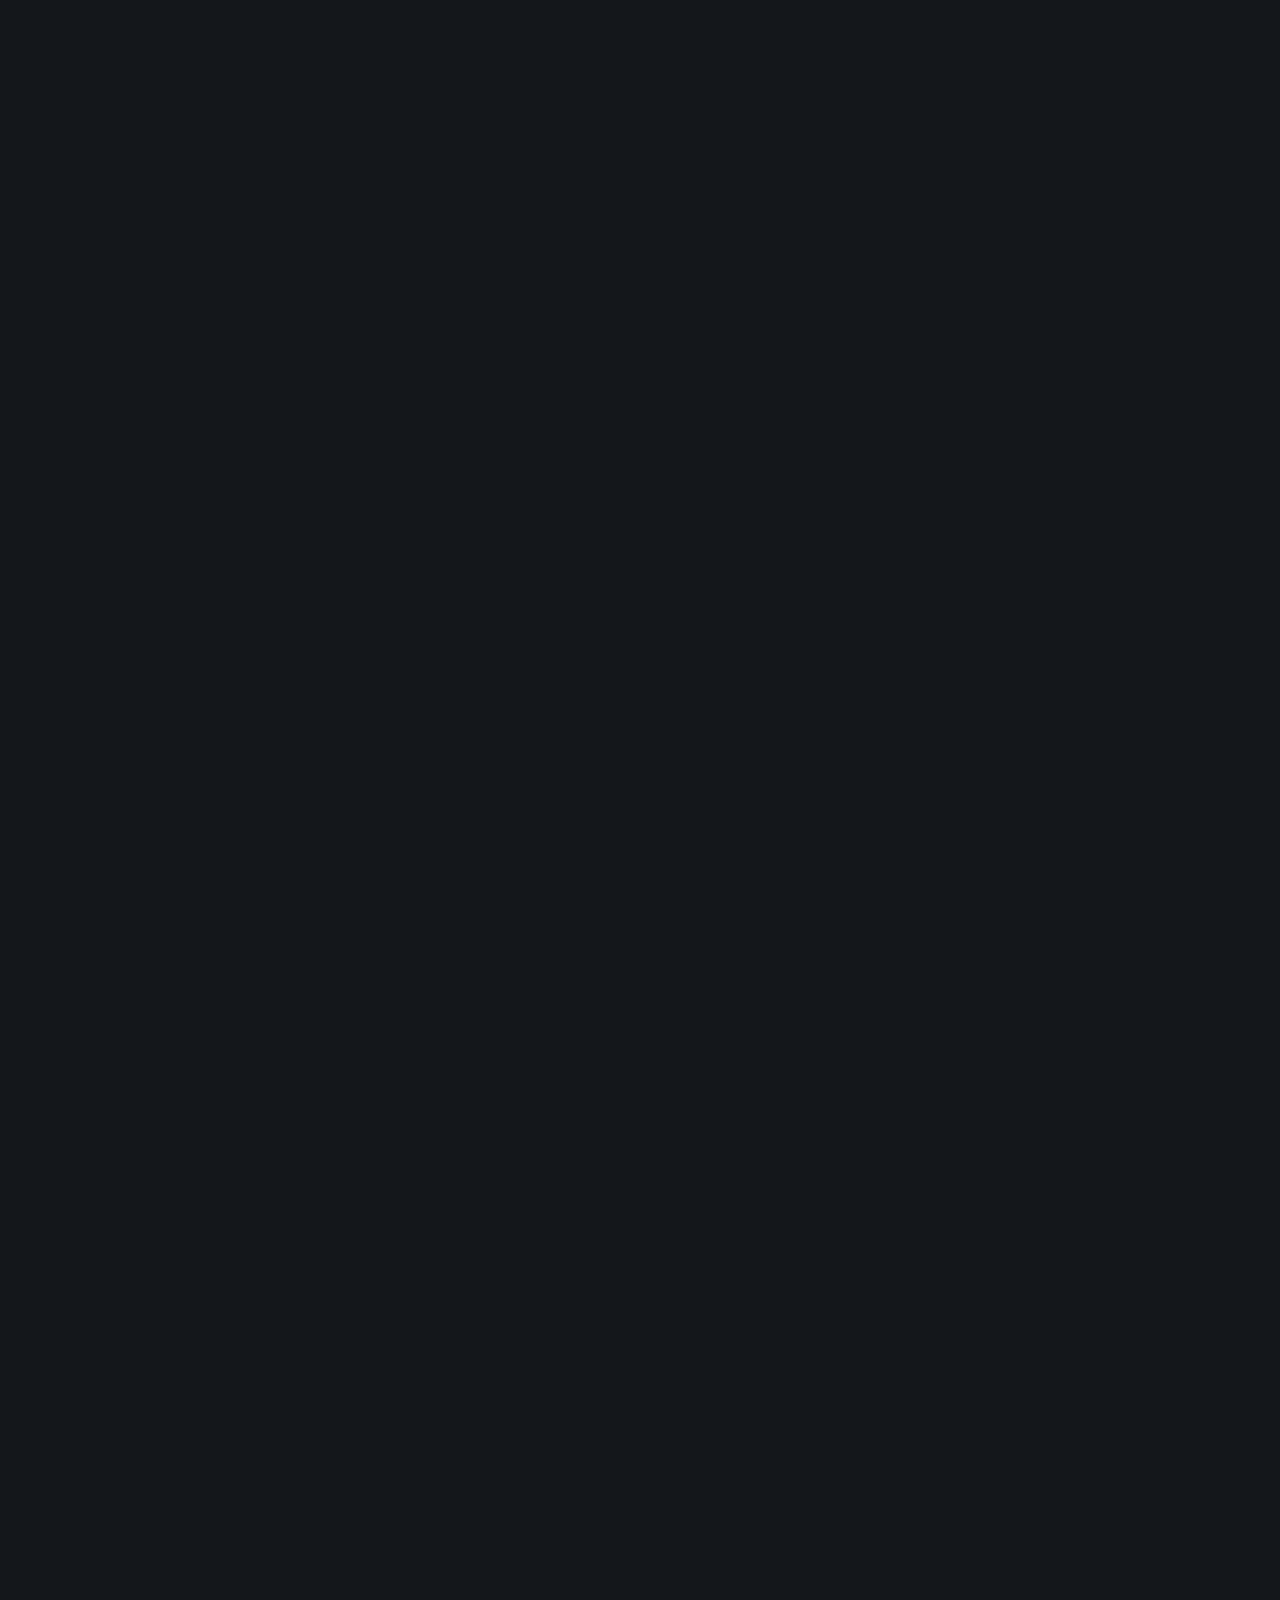
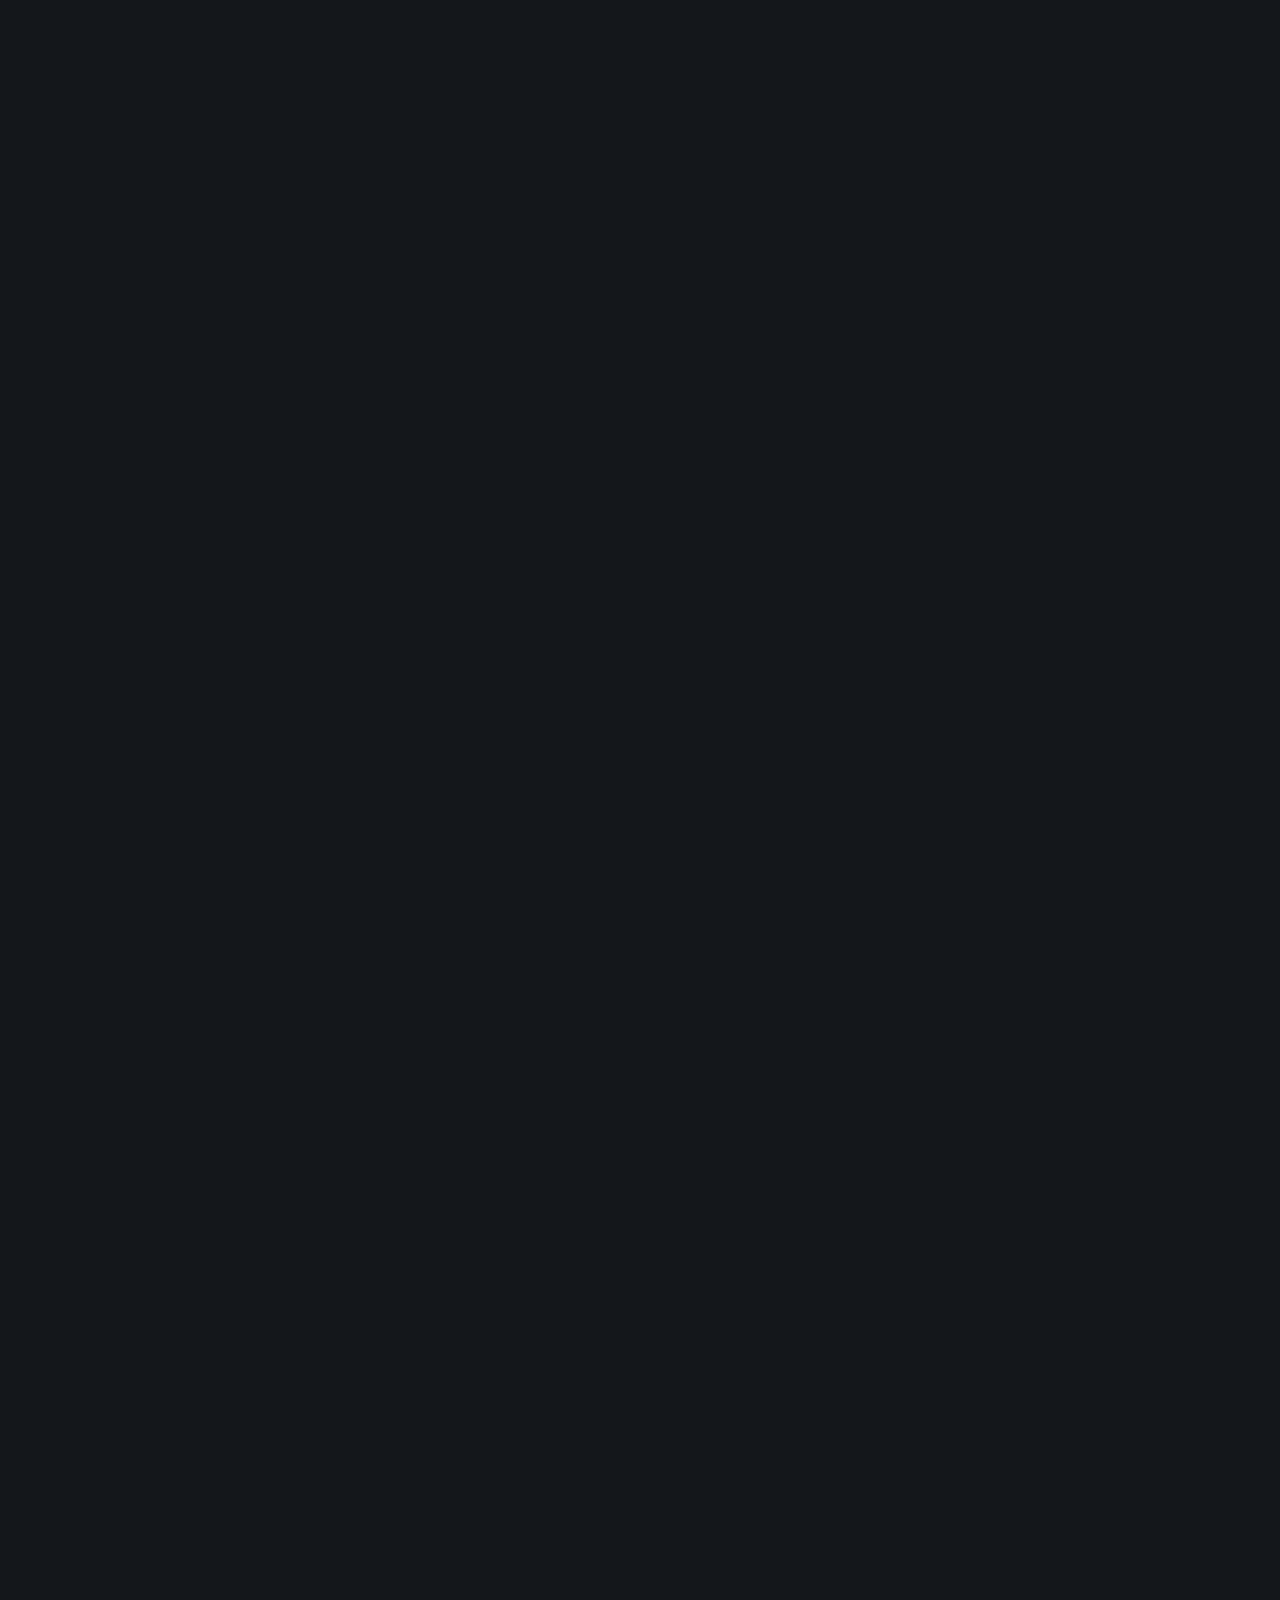
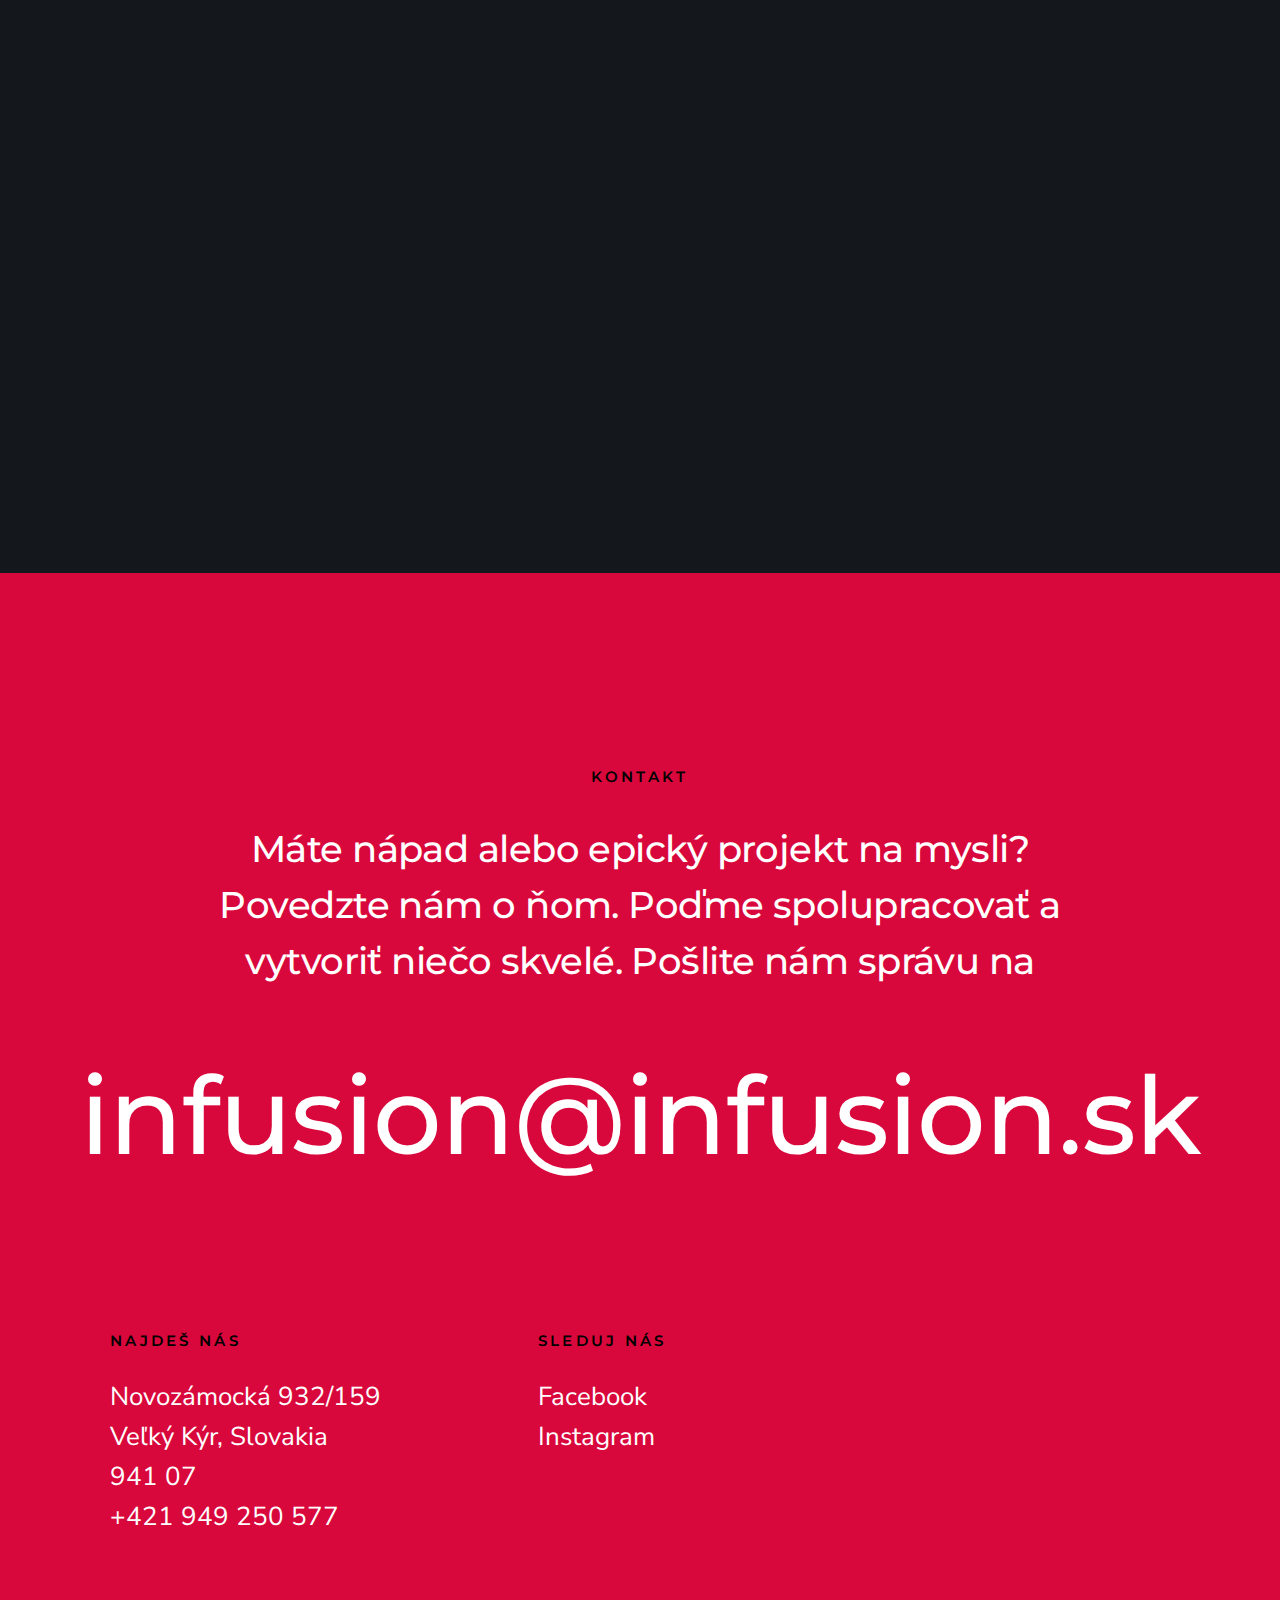
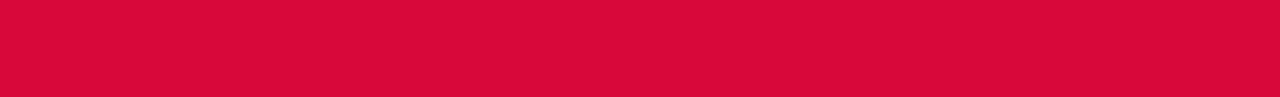
==== commit e242fbf5: "facebook page added" ====
--- a/index.html
+++ b/index.html
@@ -111,7 +111,7 @@
                     </p>
                     <footer>
                         <div class="s-hero__content-social">
-                            <!-- <a href="#0"><i class="fab fa-facebook-f" aria-hidden="true"></i></a> -->
+                            <a href="https://www.facebook.com/profile.php?id=61572402721826" target="_blank"><i class="fab fa-facebook-f" aria-hidden="true"></i></a>
                             <!-- <a href="#0"><i class="fab fa-twitter" aria-hidden="true"></i></a> -->
                             <a href="https://www.instagram.com/theinfusionstudio/" target="_blank"><i class="fab fa-instagram" aria-hidden="true"></i></a>
                             <!-- <a href="#0"><i class="fab fa-dribbble" aria-hidden="true"></i></a> -->
@@ -548,7 +548,7 @@
                         <h4 class="h6">Sleduj nás</h4 class="h6">
         
                         <ul class="s-footer__list">
-                            <!-- <li><a href="#0">Facebook</a></li> -->
+                            <li><a href="https://www.facebook.com/profile.php?id=61572402721826" target="_blank">Facebook</a></li>
                             <!-- <li><a href="#0">Twitter</a></li> -->
                             <li><a href="https://www.instagram.com/theinfusionstudio/" target="_blank">Instagram</a></li>
                             <!-- <li><a href="#0">Dribbble</a></li> -->
